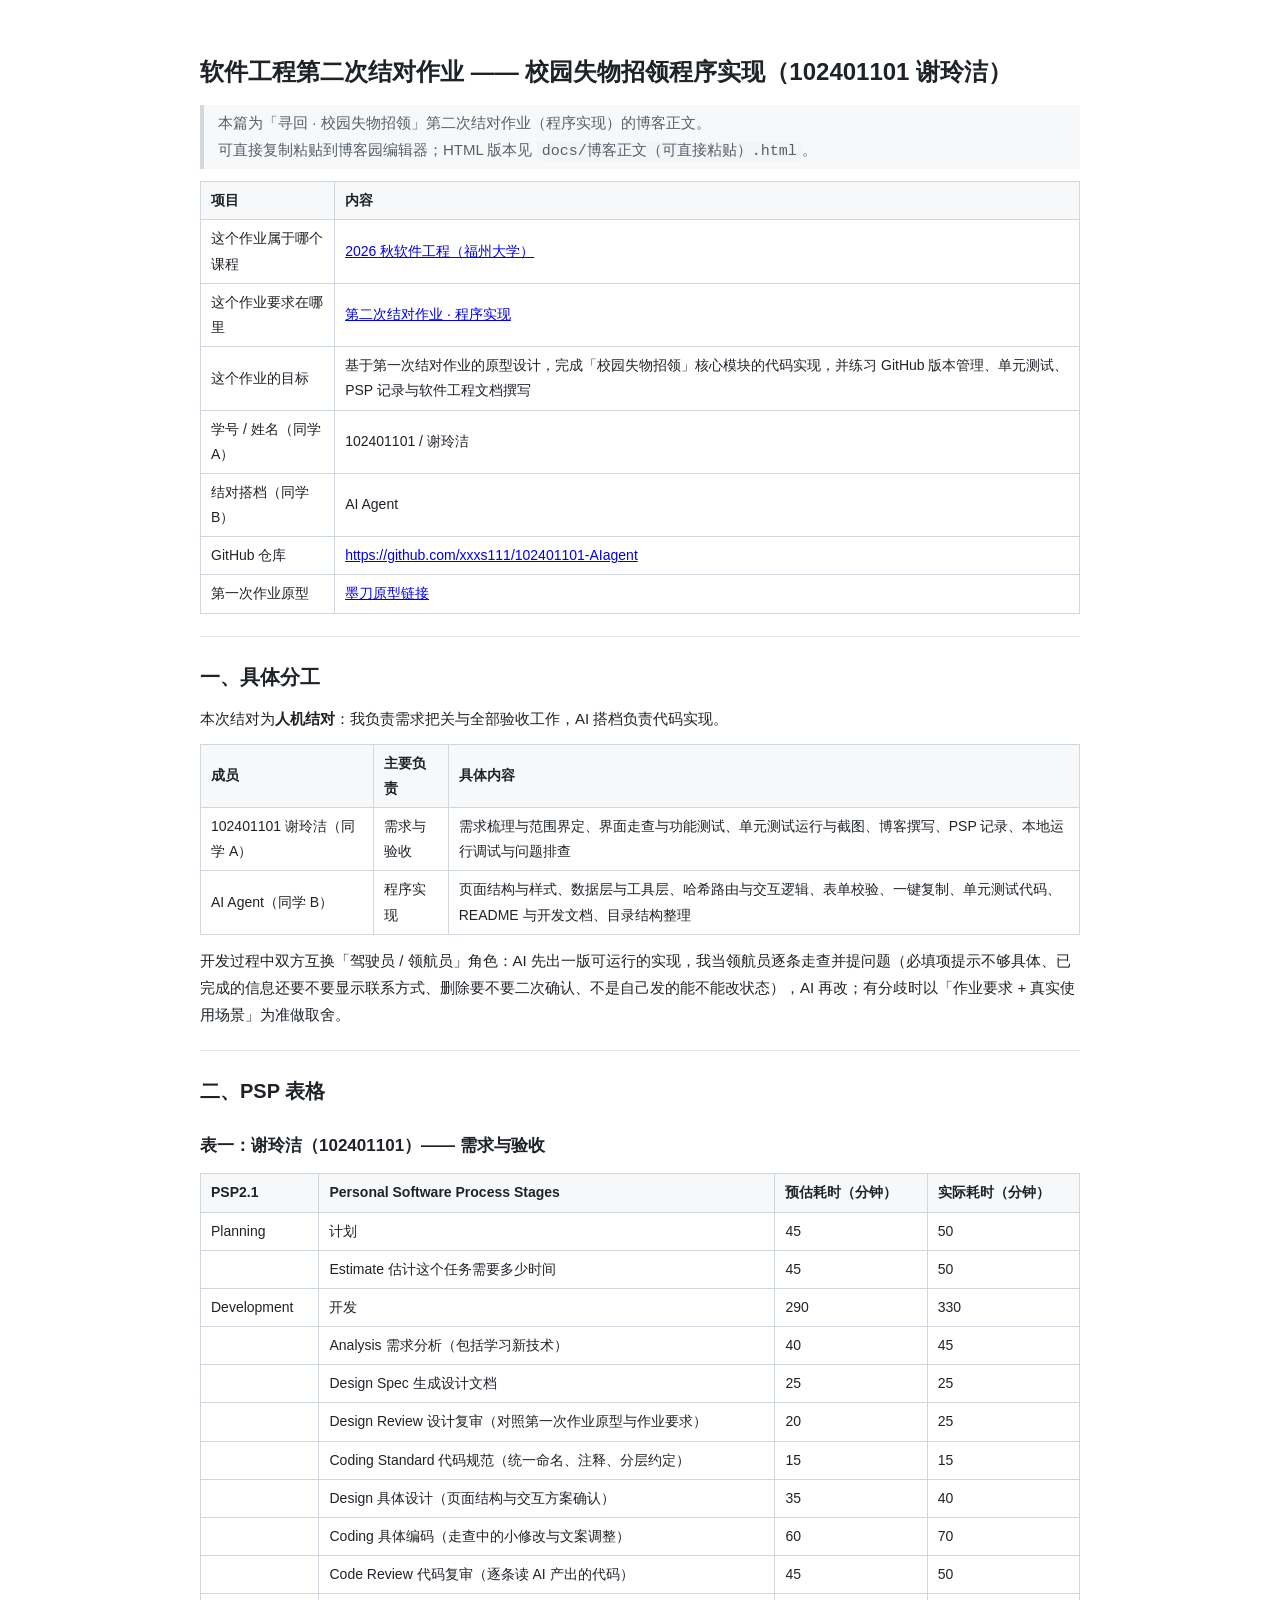
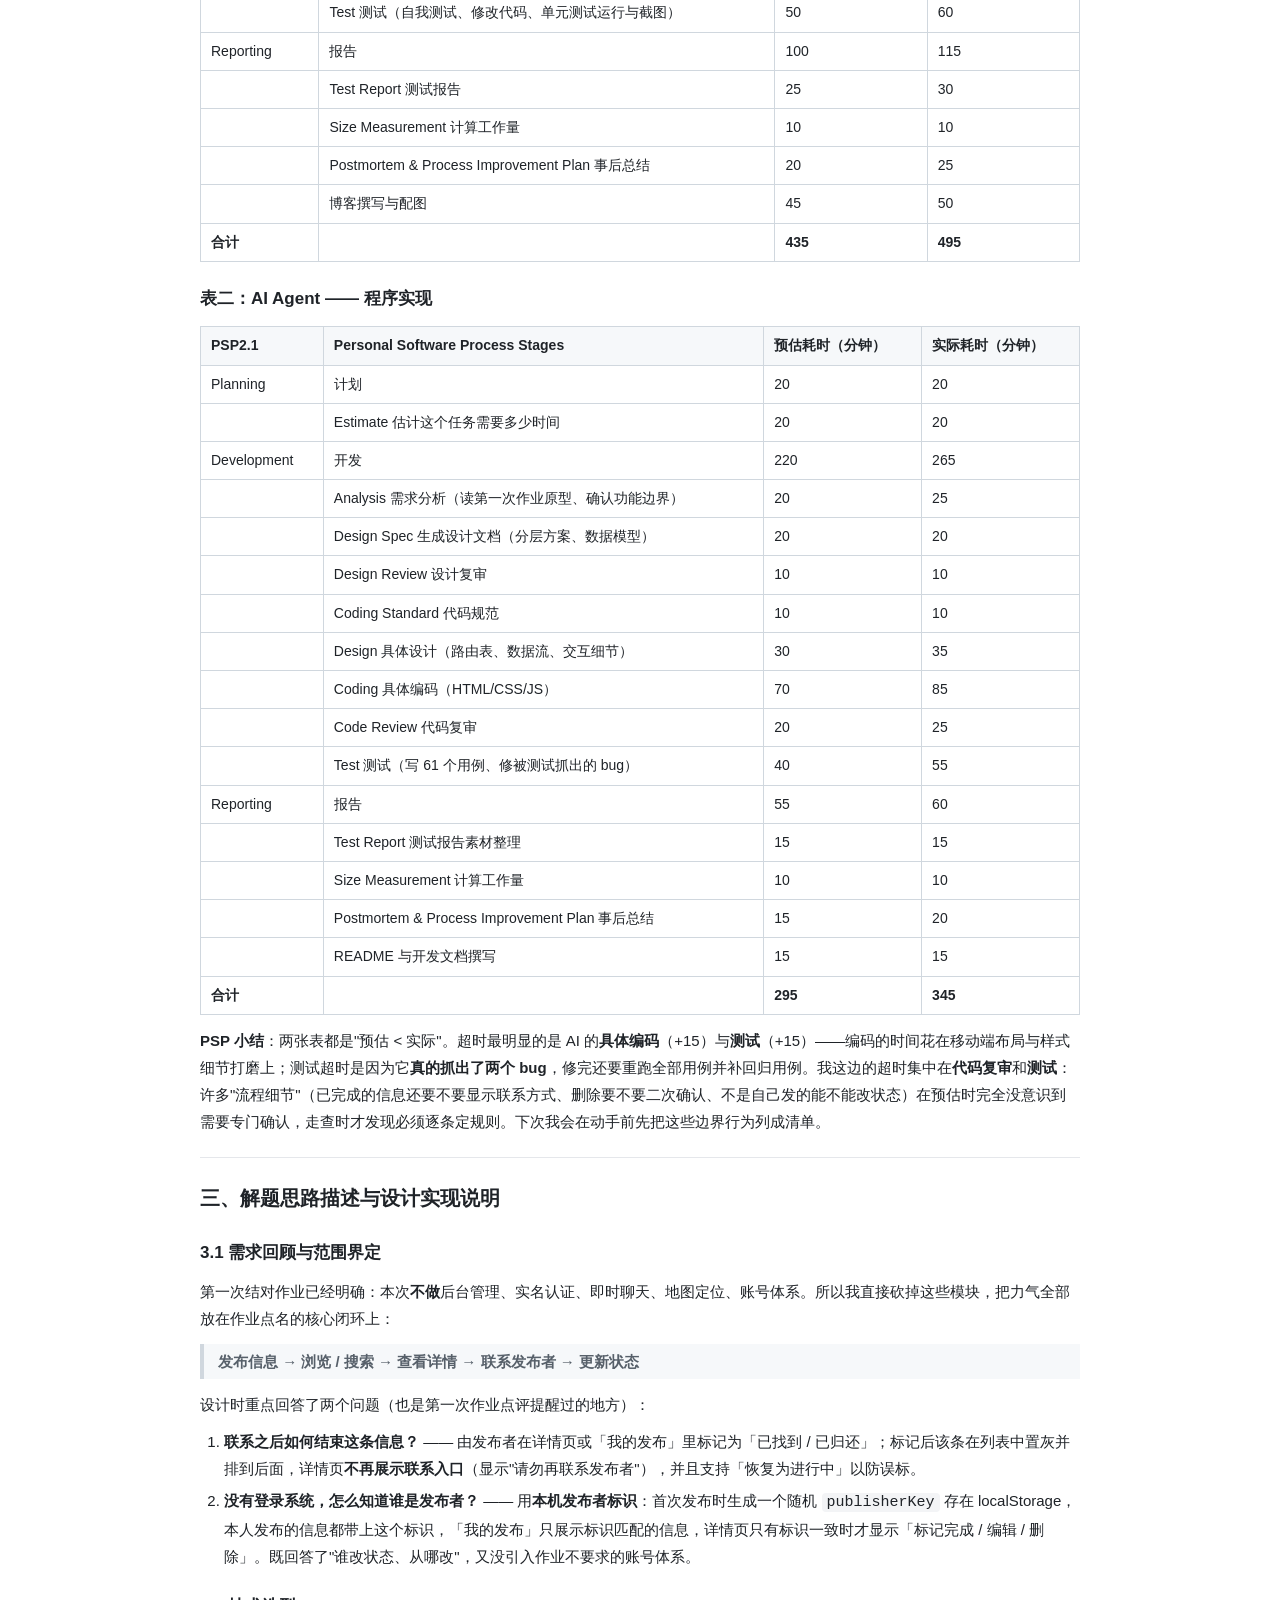
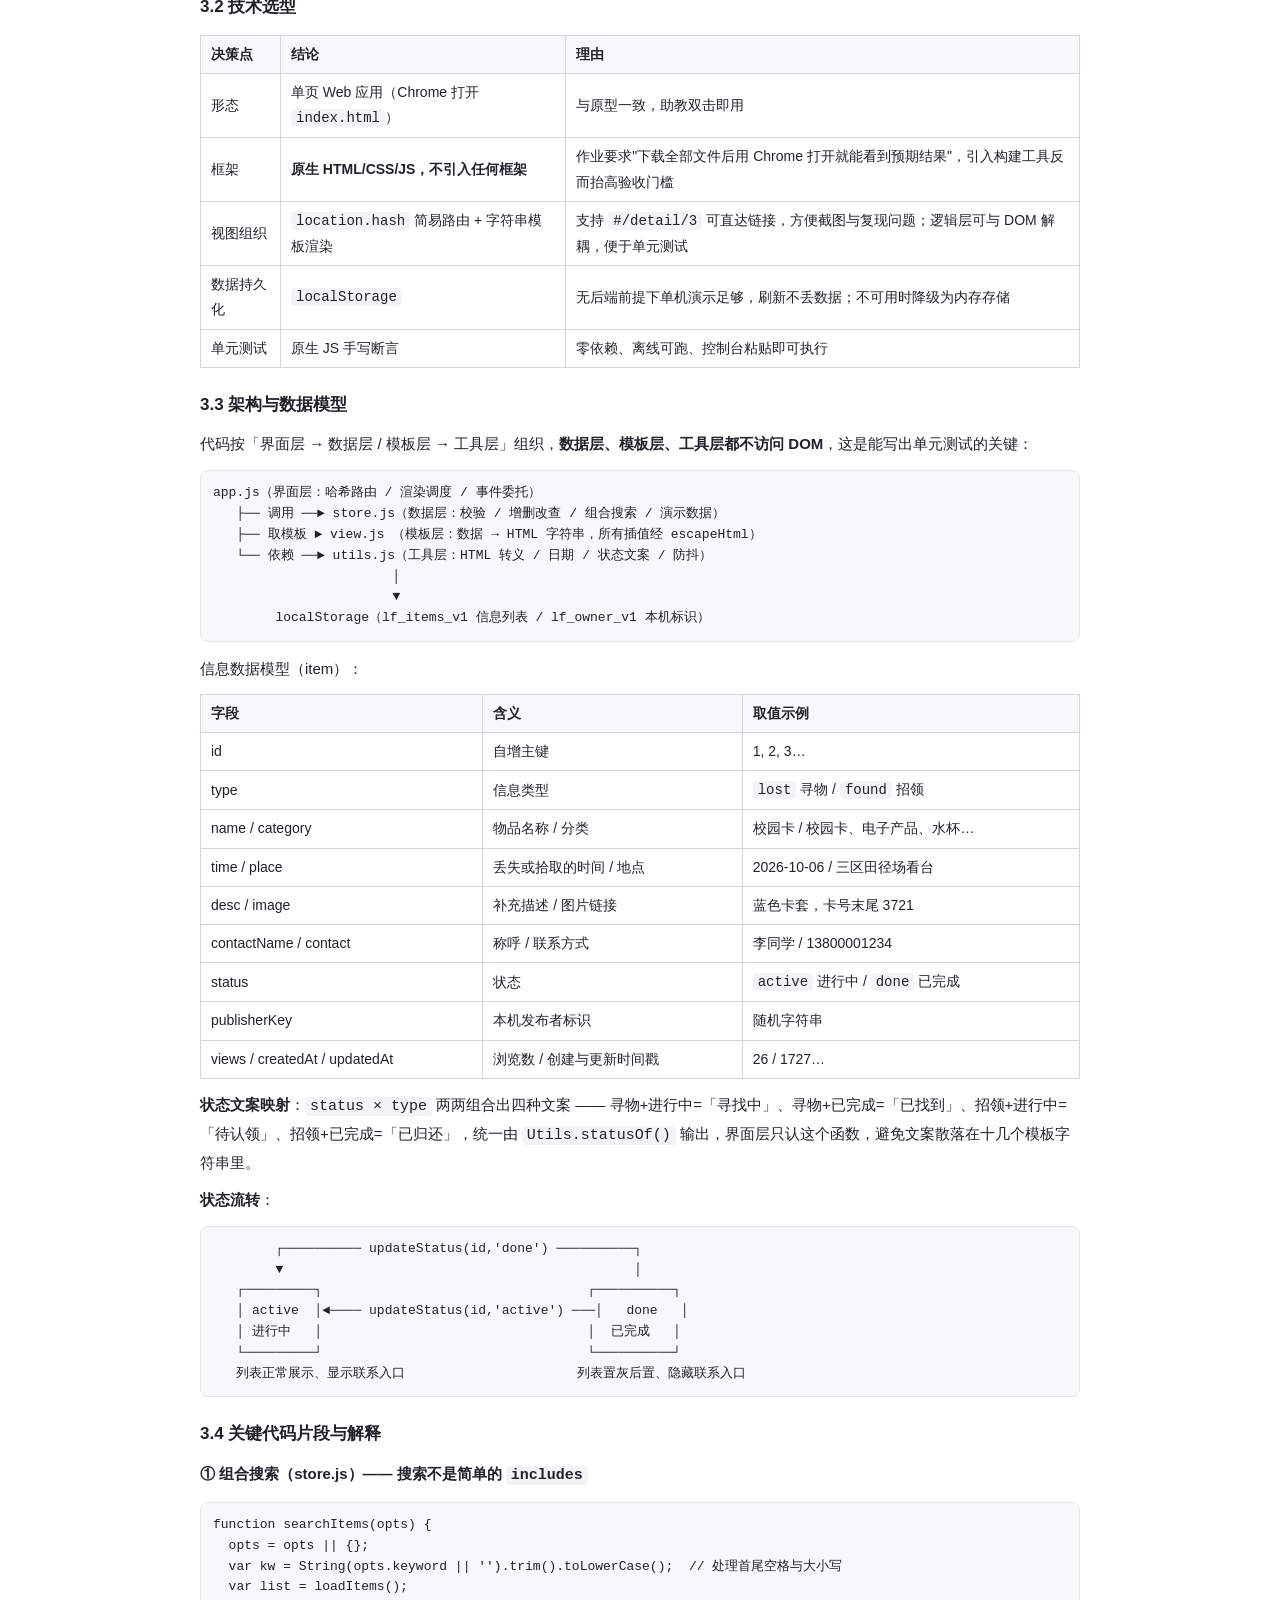
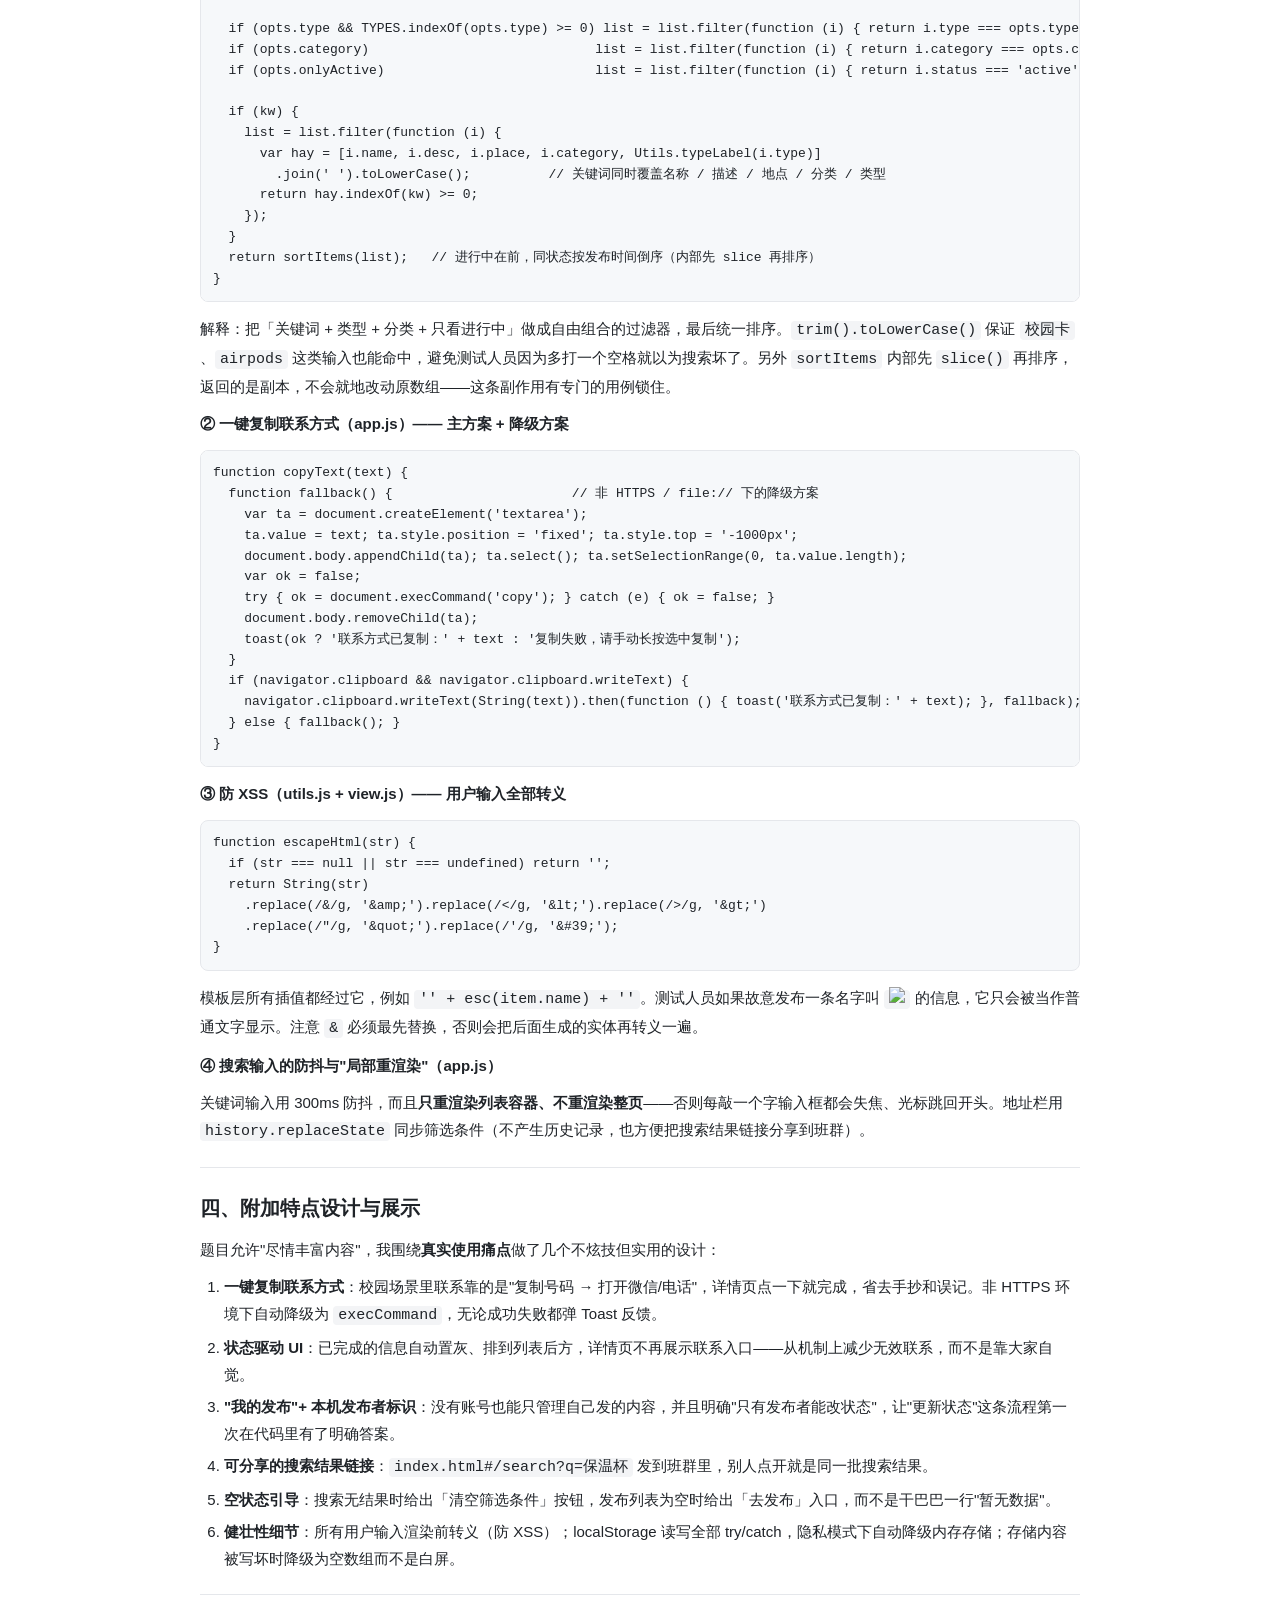
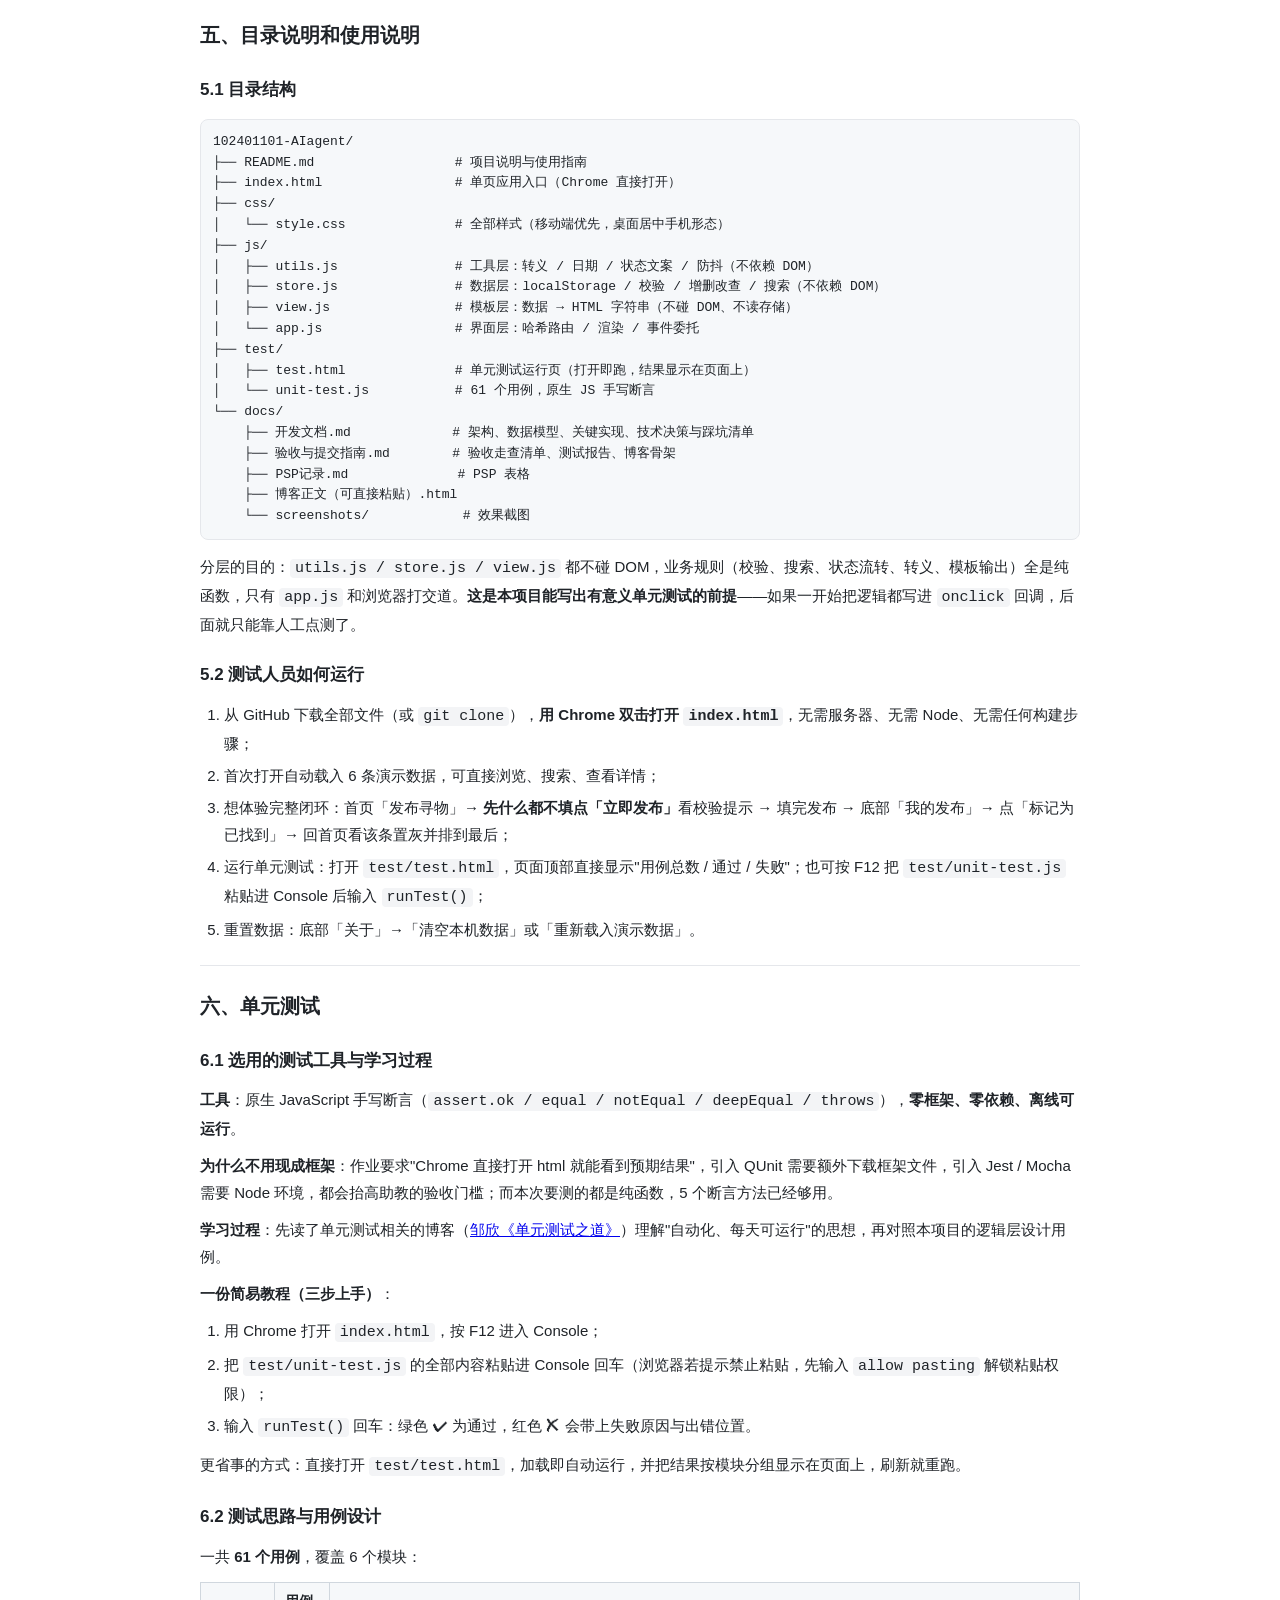
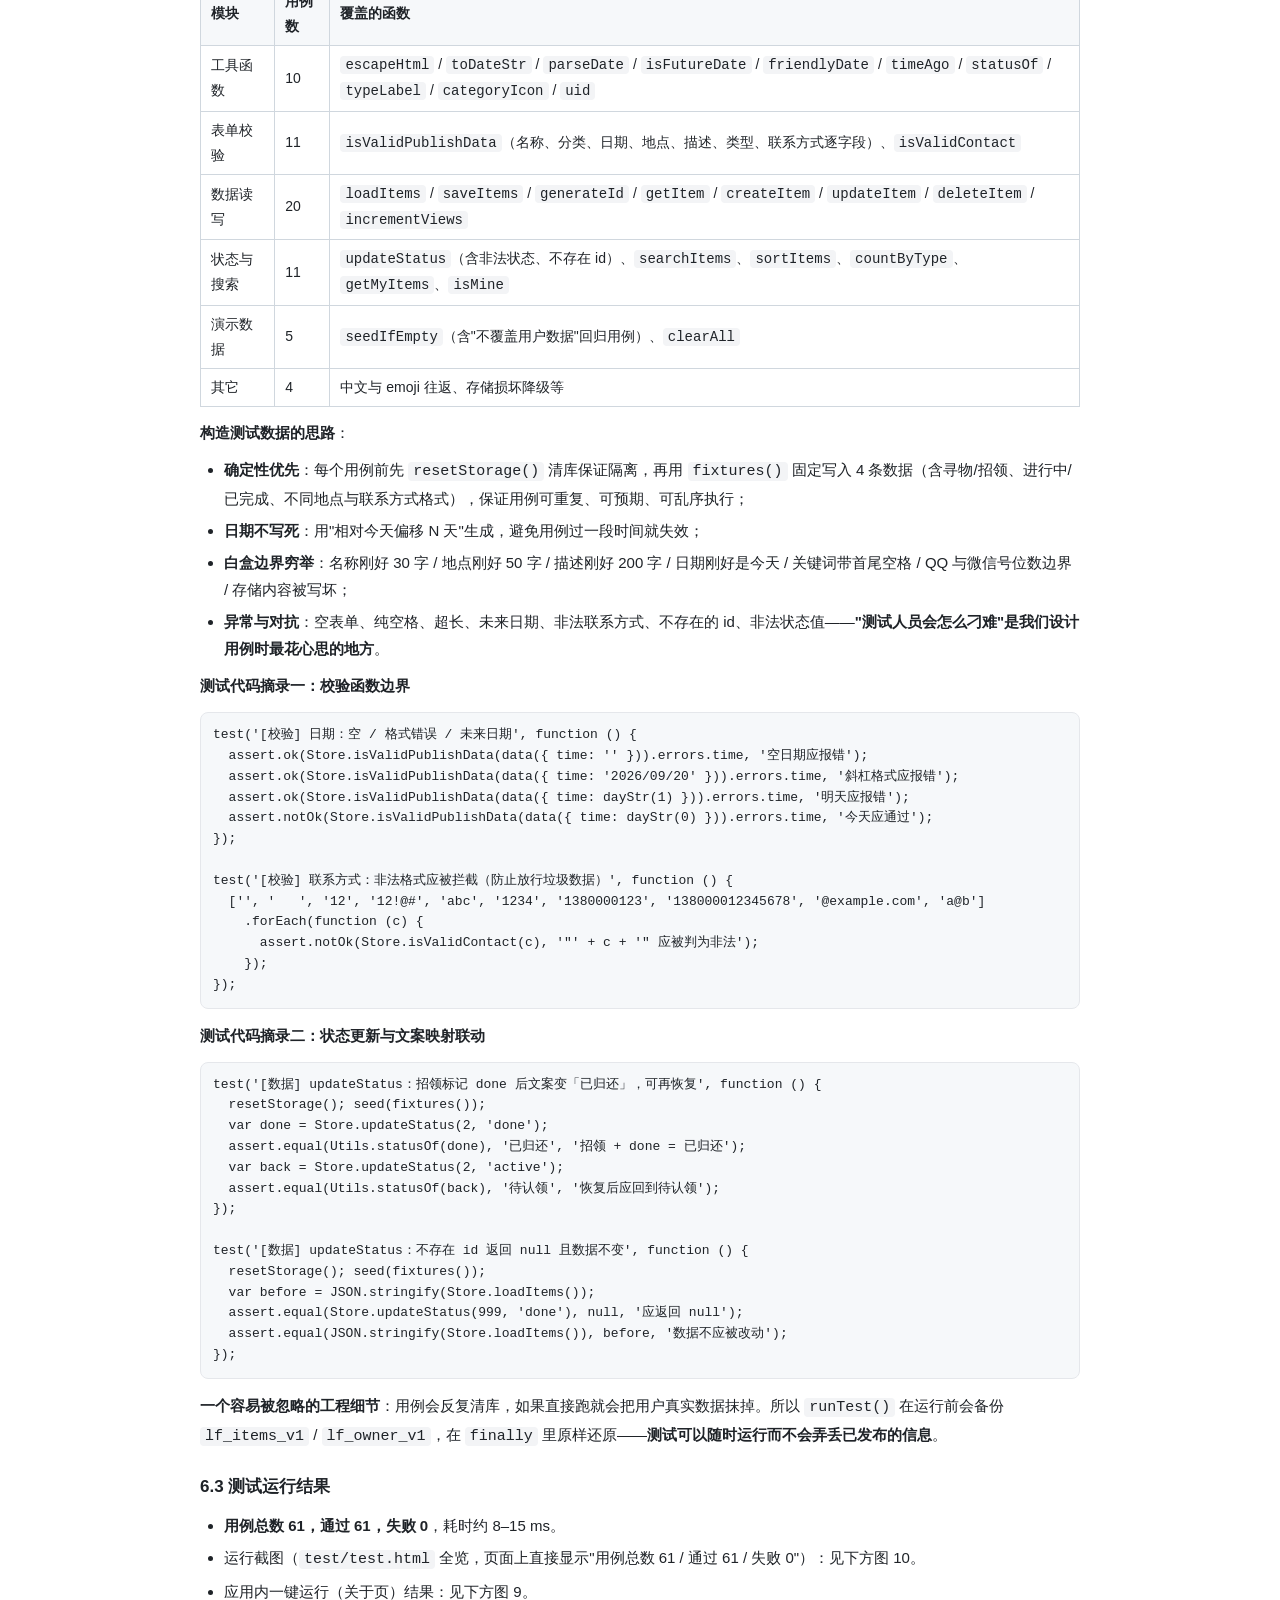
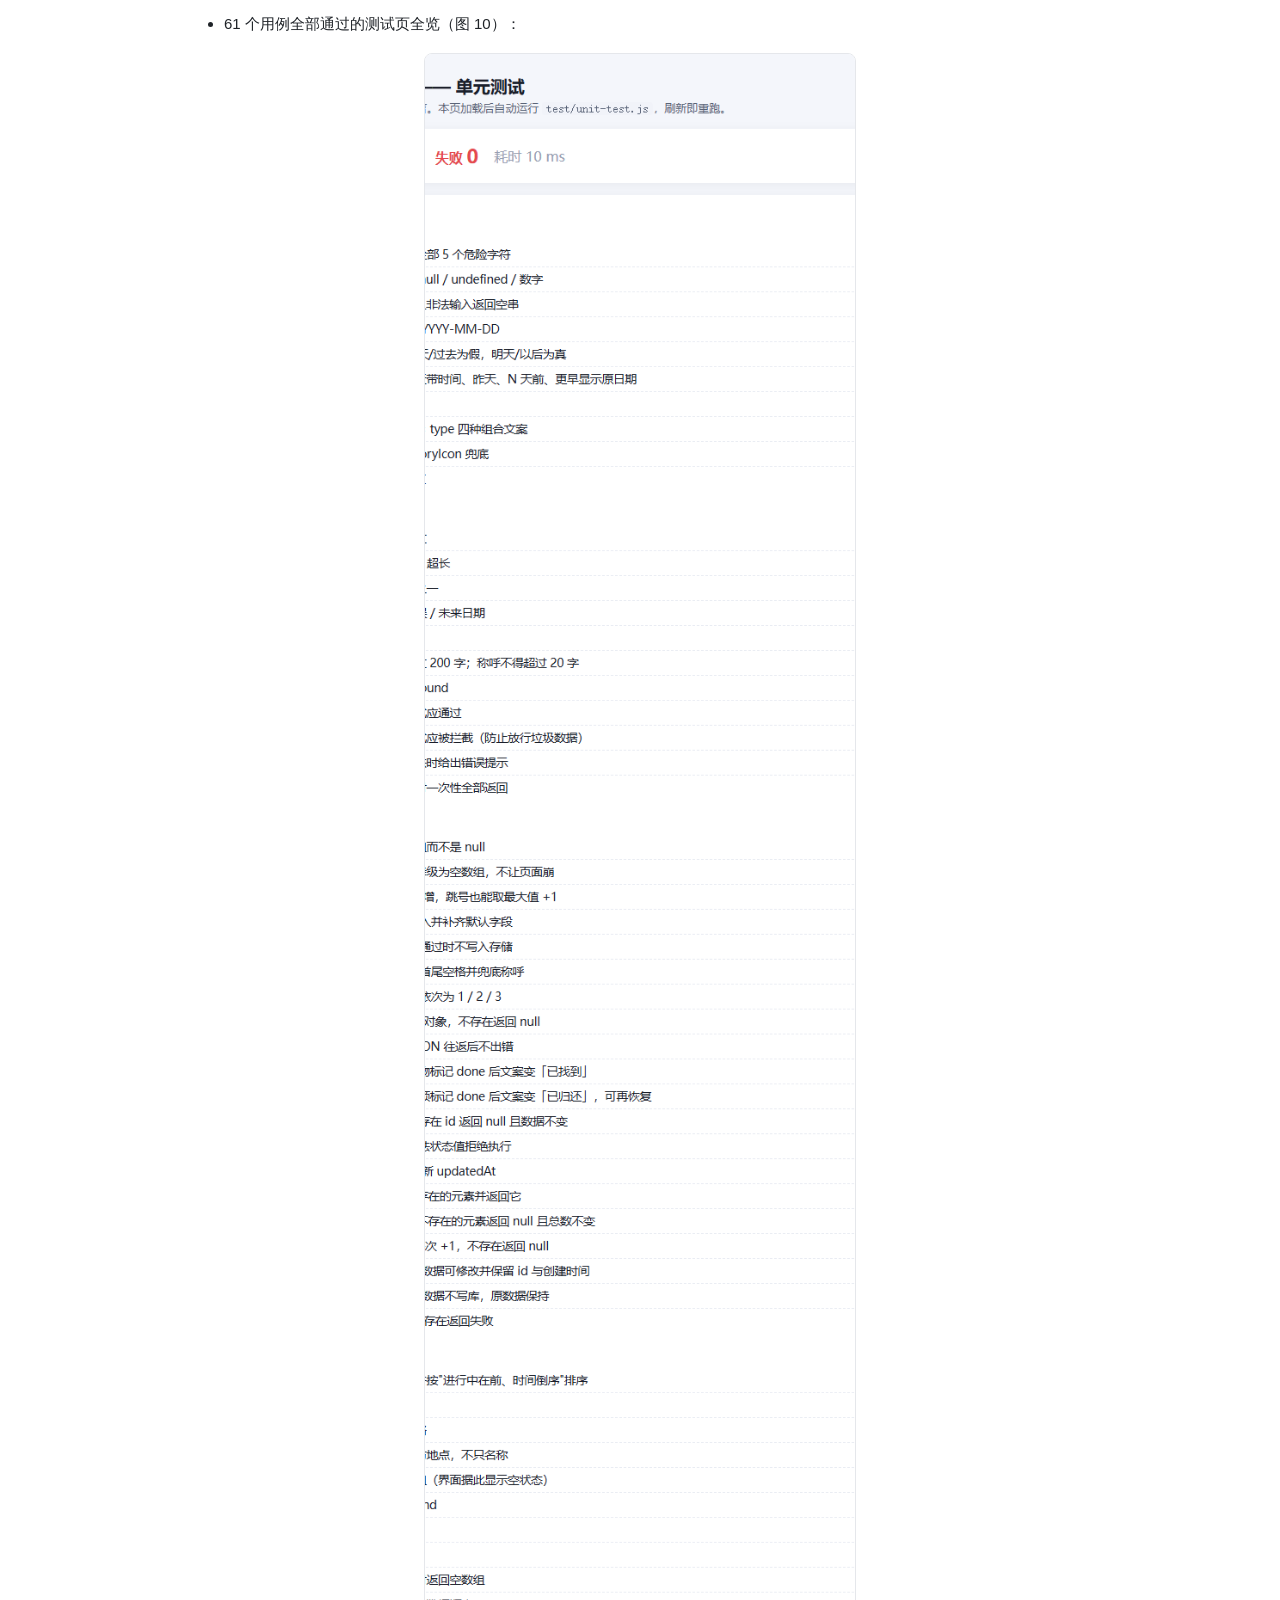
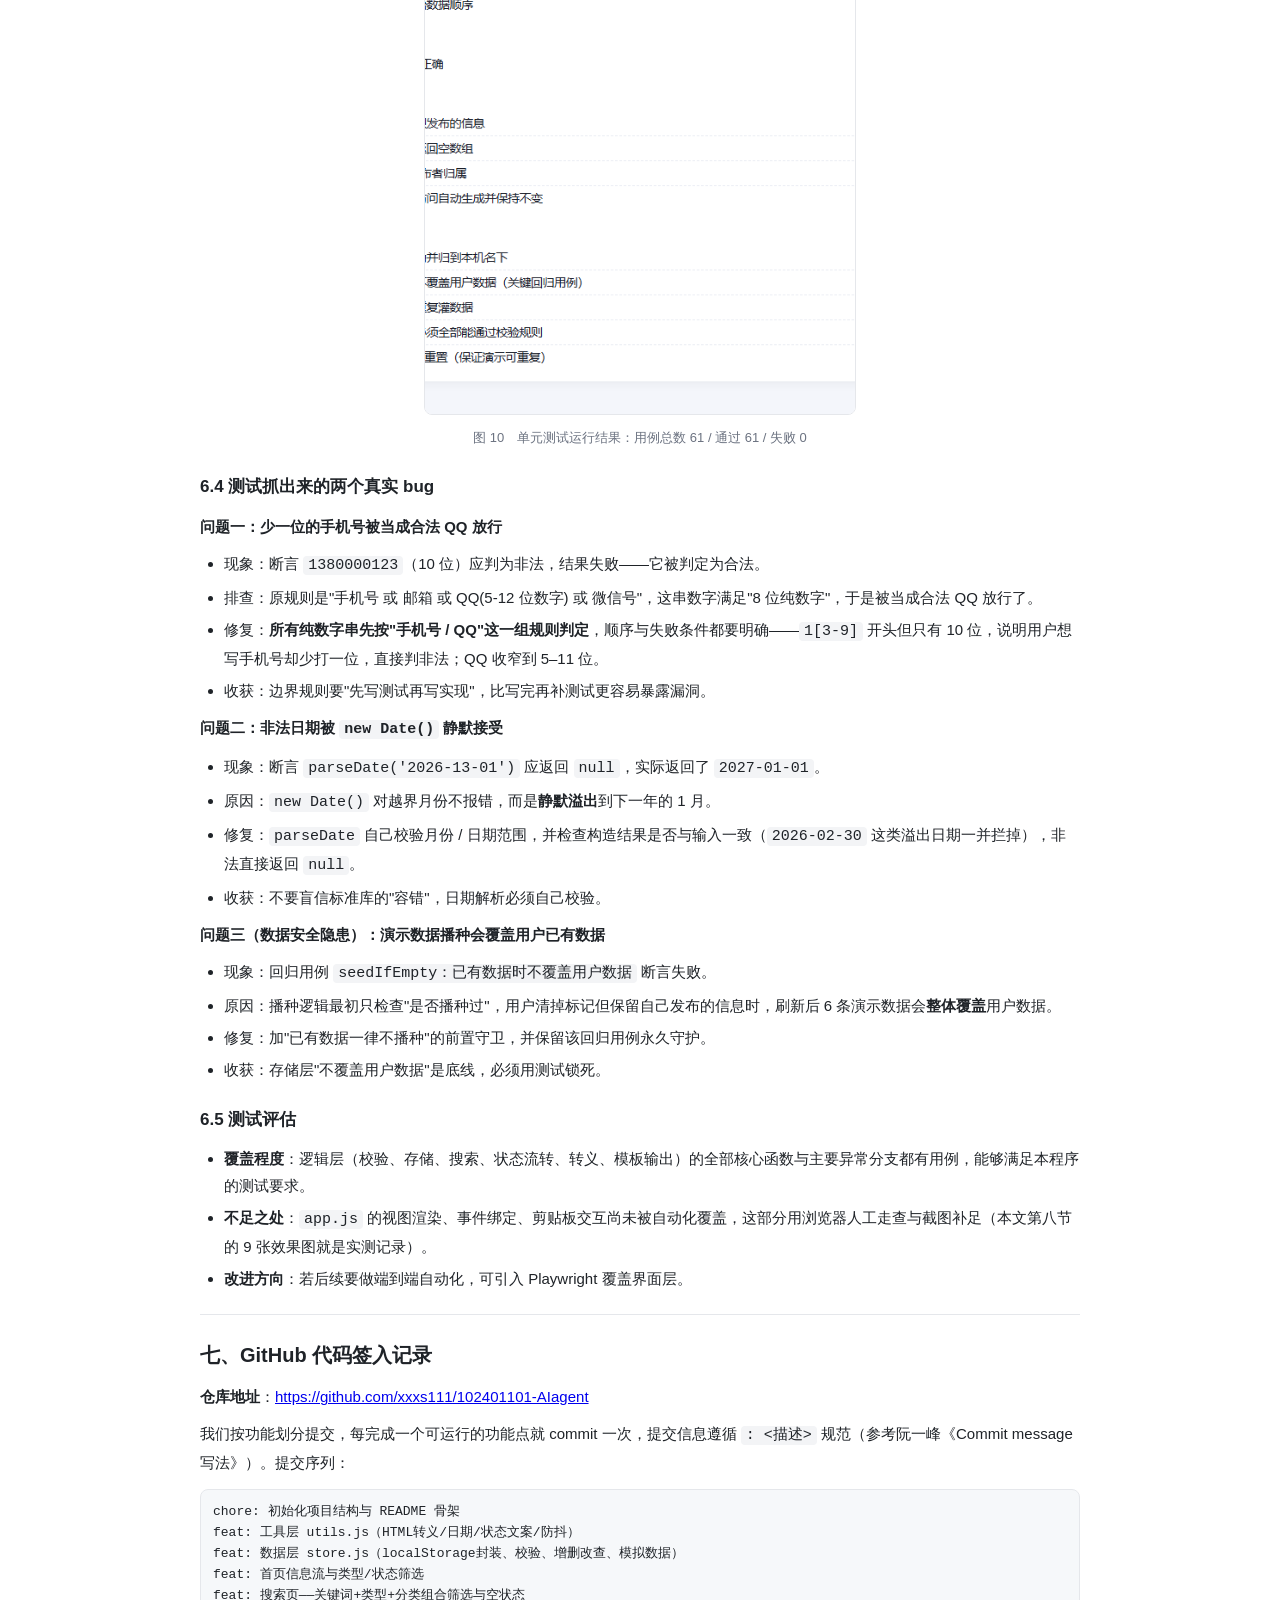
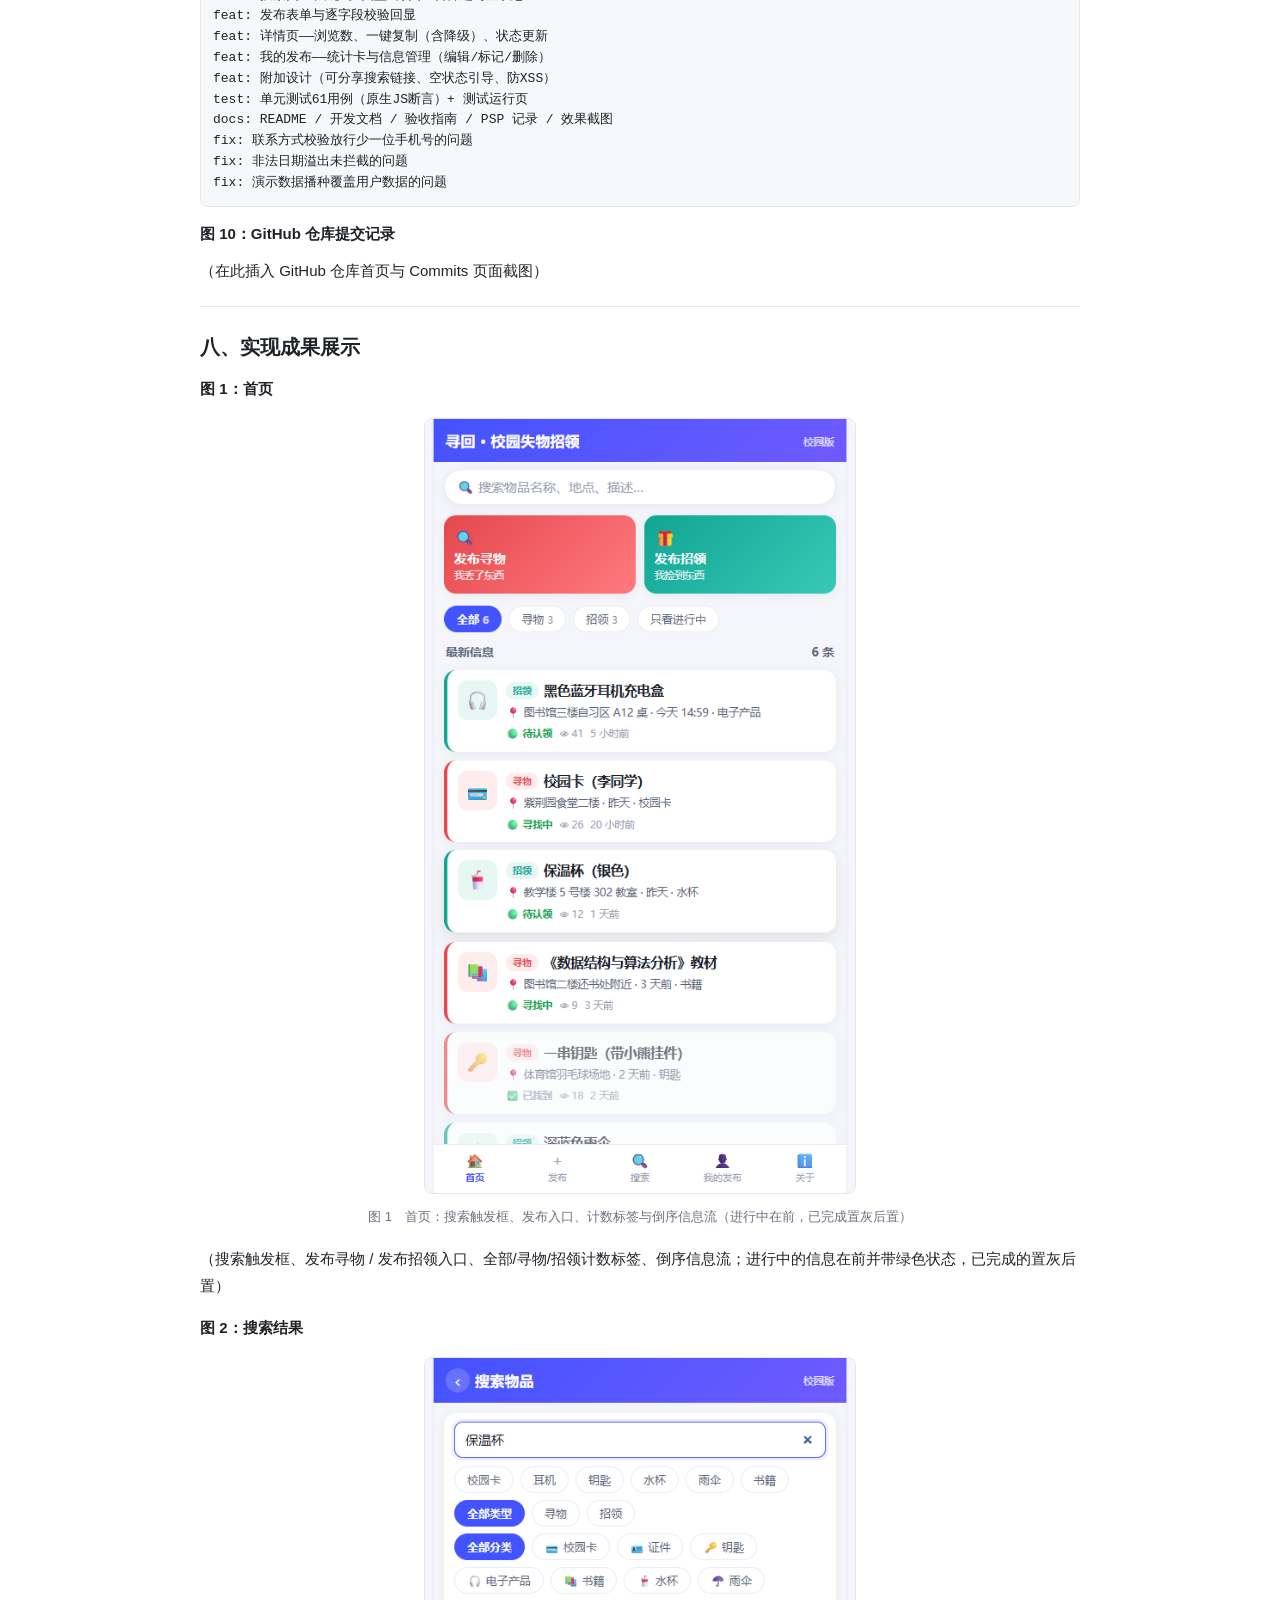
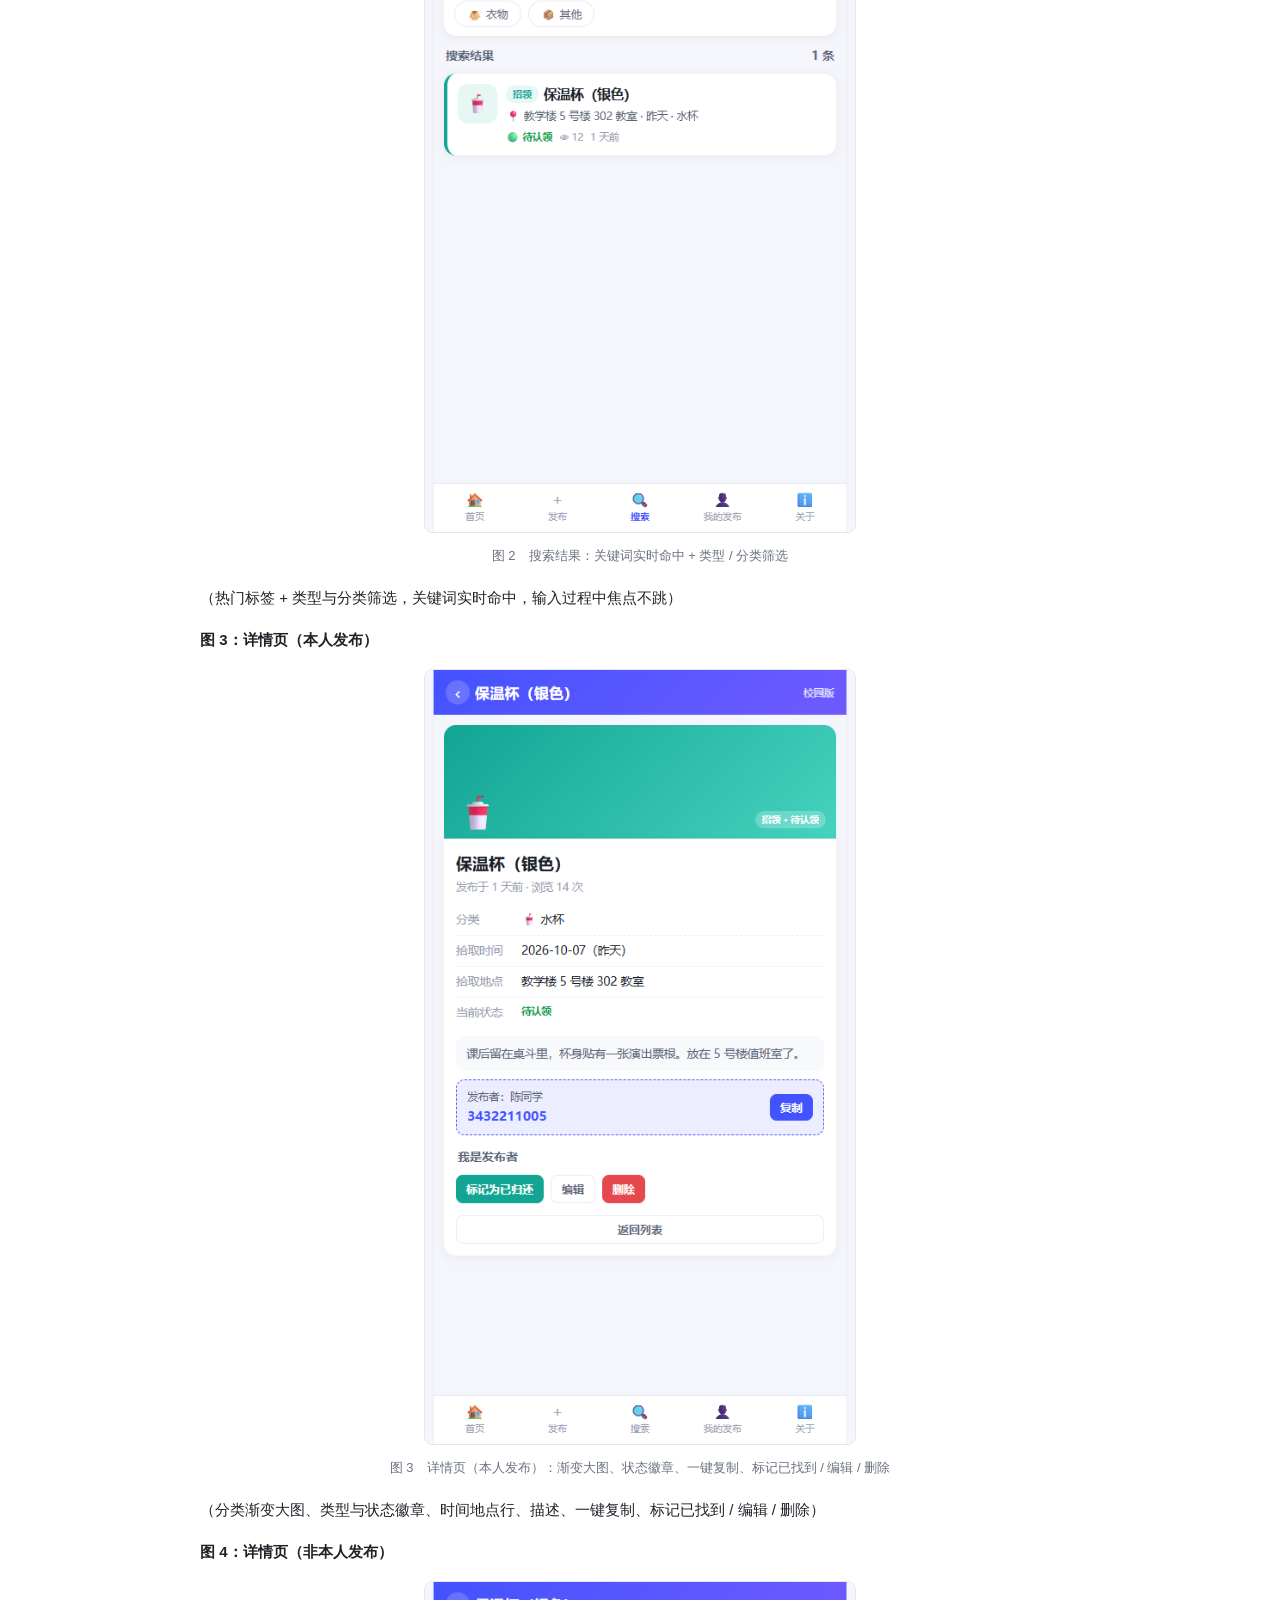
==== docs/博客正文（可直接粘贴）.html @ 2bb930cf "docs: 博客正文（Markdown + 可直接粘贴的 HTML）" ====
<!DOCTYPE html>
<html lang="zh-CN">
<head>
<meta charset="UTF-8">
<title>软件工程第二次结对作业 —— 校园失物招领程序实现（102401101 谢玲洁）</title>
</head>
<body style="font-family:-apple-system,'PingFang SC','Microsoft YaHei',Arial,sans-serif;
             font-size:15px;line-height:1.8;color:#1f2328;max-width:880px;margin:0 auto;padding:28px 20px">
<h1 style="font-size:24px;margin:22px 0 10px">软件工程第二次结对作业 —— 校园失物招领程序实现（102401101 谢玲洁）</h1>
<blockquote style="border-left:4px solid #d0d7de;margin:12px 0;padding:4px 14px;color:#57606a;background:#f6f8fa">本篇为「寻回 · 校园失物招领」第二次结对作业（程序实现）的博客正文。<br>可直接复制粘贴到博客园编辑器；HTML 版本见 <code style="background:#f3f4f6;border-radius:4px;padding:1px 5px">docs/博客正文（可直接粘贴）.html</code>。</blockquote>
<table style="border-collapse:collapse;width:100%;margin:12px 0;font-size:14px"><thead><tr><th style="border:1px solid #d0d7de;background:#f6f8fa;padding:6px 10px;text-align:left">项目</th><th style="border:1px solid #d0d7de;background:#f6f8fa;padding:6px 10px;text-align:left">内容</th></tr></thead><tbody><tr><td style="border:1px solid #d0d7de;padding:6px 10px">这个作业属于哪个课程</td><td style="border:1px solid #d0d7de;padding:6px 10px"><a href="https://edu.cnblogs.com/campus/fzu/202601SofwareEngineering">2026 秋软件工程（福州大学）</a></td></tr><tr><td style="border:1px solid #d0d7de;padding:6px 10px">这个作业要求在哪里</td><td style="border:1px solid #d0d7de;padding:6px 10px"><a href="https://edu.cnblogs.com/campus/fzu/202601SofwareEngineering/homework/16744">第二次结对作业 · 程序实现</a></td></tr><tr><td style="border:1px solid #d0d7de;padding:6px 10px">这个作业的目标</td><td style="border:1px solid #d0d7de;padding:6px 10px">基于第一次结对作业的原型设计，完成「校园失物招领」核心模块的代码实现，并练习 GitHub 版本管理、单元测试、PSP 记录与软件工程文档撰写</td></tr><tr><td style="border:1px solid #d0d7de;padding:6px 10px">学号 / 姓名（同学 A）</td><td style="border:1px solid #d0d7de;padding:6px 10px">102401101 / 谢玲洁</td></tr><tr><td style="border:1px solid #d0d7de;padding:6px 10px">结对搭档（同学 B）</td><td style="border:1px solid #d0d7de;padding:6px 10px">AI Agent</td></tr><tr><td style="border:1px solid #d0d7de;padding:6px 10px">GitHub 仓库</td><td style="border:1px solid #d0d7de;padding:6px 10px"><a href="https://github.com/xxxs111/102401101-AIagent">https://github.com/xxxs111/102401101-AIagent</a></td></tr><tr><td style="border:1px solid #d0d7de;padding:6px 10px">第一次作业原型</td><td style="border:1px solid #d0d7de;padding:6px 10px"><a href="https://modao.cc/proto/CmYIA1rtm2n1ga8hVj6m/sharing?view_mode=read_only&screen=rbpVWVpClQxgfCihy">墨刀原型链接</a></td></tr></tbody></table>
<hr style="border:0;border-top:1px solid #e5e7eb;margin:22px 0">
<h2 style="font-size:20px;margin:22px 0 10px">一、具体分工</h2>
<p style="margin:10px 0">本次结对为<strong>人机结对</strong>：我负责需求把关与全部验收工作，AI 搭档负责代码实现。</p>
<table style="border-collapse:collapse;width:100%;margin:12px 0;font-size:14px"><thead><tr><th style="border:1px solid #d0d7de;background:#f6f8fa;padding:6px 10px;text-align:left">成员</th><th style="border:1px solid #d0d7de;background:#f6f8fa;padding:6px 10px;text-align:left">主要负责</th><th style="border:1px solid #d0d7de;background:#f6f8fa;padding:6px 10px;text-align:left">具体内容</th></tr></thead><tbody><tr><td style="border:1px solid #d0d7de;padding:6px 10px">102401101 谢玲洁（同学 A）</td><td style="border:1px solid #d0d7de;padding:6px 10px">需求与验收</td><td style="border:1px solid #d0d7de;padding:6px 10px">需求梳理与范围界定、界面走查与功能测试、单元测试运行与截图、博客撰写、PSP 记录、本地运行调试与问题排查</td></tr><tr><td style="border:1px solid #d0d7de;padding:6px 10px">AI Agent（同学 B）</td><td style="border:1px solid #d0d7de;padding:6px 10px">程序实现</td><td style="border:1px solid #d0d7de;padding:6px 10px">页面结构与样式、数据层与工具层、哈希路由与交互逻辑、表单校验、一键复制、单元测试代码、README 与开发文档、目录结构整理</td></tr></tbody></table>
<p style="margin:10px 0">开发过程中双方互换「驾驶员 / 领航员」角色：AI 先出一版可运行的实现，我当领航员逐条走查并提问题（必填项提示不够具体、已完成的信息还要不要显示联系方式、删除要不要二次确认、不是自己发的能不能改状态），AI 再改；有分歧时以「作业要求 + 真实使用场景」为准做取舍。</p>
<hr style="border:0;border-top:1px solid #e5e7eb;margin:22px 0">
<h2 style="font-size:20px;margin:22px 0 10px">二、PSP 表格</h2>
<h3 style="font-size:17px;margin:22px 0 10px">表一：谢玲洁（102401101）—— 需求与验收</h3>
<table style="border-collapse:collapse;width:100%;margin:12px 0;font-size:14px"><thead><tr><th style="border:1px solid #d0d7de;background:#f6f8fa;padding:6px 10px;text-align:left">PSP2.1</th><th style="border:1px solid #d0d7de;background:#f6f8fa;padding:6px 10px;text-align:left">Personal Software Process Stages</th><th style="border:1px solid #d0d7de;background:#f6f8fa;padding:6px 10px;text-align:left">预估耗时（分钟）</th><th style="border:1px solid #d0d7de;background:#f6f8fa;padding:6px 10px;text-align:left">实际耗时（分钟）</th></tr></thead><tbody><tr><td style="border:1px solid #d0d7de;padding:6px 10px">Planning</td><td style="border:1px solid #d0d7de;padding:6px 10px">计划</td><td style="border:1px solid #d0d7de;padding:6px 10px">45</td><td style="border:1px solid #d0d7de;padding:6px 10px">50</td></tr><tr><td style="border:1px solid #d0d7de;padding:6px 10px"></td><td style="border:1px solid #d0d7de;padding:6px 10px">Estimate 估计这个任务需要多少时间</td><td style="border:1px solid #d0d7de;padding:6px 10px">45</td><td style="border:1px solid #d0d7de;padding:6px 10px">50</td></tr><tr><td style="border:1px solid #d0d7de;padding:6px 10px">Development</td><td style="border:1px solid #d0d7de;padding:6px 10px">开发</td><td style="border:1px solid #d0d7de;padding:6px 10px">290</td><td style="border:1px solid #d0d7de;padding:6px 10px">330</td></tr><tr><td style="border:1px solid #d0d7de;padding:6px 10px"></td><td style="border:1px solid #d0d7de;padding:6px 10px">Analysis 需求分析（包括学习新技术）</td><td style="border:1px solid #d0d7de;padding:6px 10px">40</td><td style="border:1px solid #d0d7de;padding:6px 10px">45</td></tr><tr><td style="border:1px solid #d0d7de;padding:6px 10px"></td><td style="border:1px solid #d0d7de;padding:6px 10px">Design Spec 生成设计文档</td><td style="border:1px solid #d0d7de;padding:6px 10px">25</td><td style="border:1px solid #d0d7de;padding:6px 10px">25</td></tr><tr><td style="border:1px solid #d0d7de;padding:6px 10px"></td><td style="border:1px solid #d0d7de;padding:6px 10px">Design Review 设计复审（对照第一次作业原型与作业要求）</td><td style="border:1px solid #d0d7de;padding:6px 10px">20</td><td style="border:1px solid #d0d7de;padding:6px 10px">25</td></tr><tr><td style="border:1px solid #d0d7de;padding:6px 10px"></td><td style="border:1px solid #d0d7de;padding:6px 10px">Coding Standard 代码规范（统一命名、注释、分层约定）</td><td style="border:1px solid #d0d7de;padding:6px 10px">15</td><td style="border:1px solid #d0d7de;padding:6px 10px">15</td></tr><tr><td style="border:1px solid #d0d7de;padding:6px 10px"></td><td style="border:1px solid #d0d7de;padding:6px 10px">Design 具体设计（页面结构与交互方案确认）</td><td style="border:1px solid #d0d7de;padding:6px 10px">35</td><td style="border:1px solid #d0d7de;padding:6px 10px">40</td></tr><tr><td style="border:1px solid #d0d7de;padding:6px 10px"></td><td style="border:1px solid #d0d7de;padding:6px 10px">Coding 具体编码（走查中的小修改与文案调整）</td><td style="border:1px solid #d0d7de;padding:6px 10px">60</td><td style="border:1px solid #d0d7de;padding:6px 10px">70</td></tr><tr><td style="border:1px solid #d0d7de;padding:6px 10px"></td><td style="border:1px solid #d0d7de;padding:6px 10px">Code Review 代码复审（逐条读 AI 产出的代码）</td><td style="border:1px solid #d0d7de;padding:6px 10px">45</td><td style="border:1px solid #d0d7de;padding:6px 10px">50</td></tr><tr><td style="border:1px solid #d0d7de;padding:6px 10px"></td><td style="border:1px solid #d0d7de;padding:6px 10px">Test 测试（自我测试、修改代码、单元测试运行与截图）</td><td style="border:1px solid #d0d7de;padding:6px 10px">50</td><td style="border:1px solid #d0d7de;padding:6px 10px">60</td></tr><tr><td style="border:1px solid #d0d7de;padding:6px 10px">Reporting</td><td style="border:1px solid #d0d7de;padding:6px 10px">报告</td><td style="border:1px solid #d0d7de;padding:6px 10px">100</td><td style="border:1px solid #d0d7de;padding:6px 10px">115</td></tr><tr><td style="border:1px solid #d0d7de;padding:6px 10px"></td><td style="border:1px solid #d0d7de;padding:6px 10px">Test Report 测试报告</td><td style="border:1px solid #d0d7de;padding:6px 10px">25</td><td style="border:1px solid #d0d7de;padding:6px 10px">30</td></tr><tr><td style="border:1px solid #d0d7de;padding:6px 10px"></td><td style="border:1px solid #d0d7de;padding:6px 10px">Size Measurement 计算工作量</td><td style="border:1px solid #d0d7de;padding:6px 10px">10</td><td style="border:1px solid #d0d7de;padding:6px 10px">10</td></tr><tr><td style="border:1px solid #d0d7de;padding:6px 10px"></td><td style="border:1px solid #d0d7de;padding:6px 10px">Postmortem & Process Improvement Plan 事后总结</td><td style="border:1px solid #d0d7de;padding:6px 10px">20</td><td style="border:1px solid #d0d7de;padding:6px 10px">25</td></tr><tr><td style="border:1px solid #d0d7de;padding:6px 10px"></td><td style="border:1px solid #d0d7de;padding:6px 10px">博客撰写与配图</td><td style="border:1px solid #d0d7de;padding:6px 10px">45</td><td style="border:1px solid #d0d7de;padding:6px 10px">50</td></tr><tr><td style="border:1px solid #d0d7de;padding:6px 10px"><strong>合计</strong></td><td style="border:1px solid #d0d7de;padding:6px 10px"></td><td style="border:1px solid #d0d7de;padding:6px 10px"><strong>435</strong></td><td style="border:1px solid #d0d7de;padding:6px 10px"><strong>495</strong></td></tr></tbody></table>
<h3 style="font-size:17px;margin:22px 0 10px">表二：AI Agent —— 程序实现</h3>
<table style="border-collapse:collapse;width:100%;margin:12px 0;font-size:14px"><thead><tr><th style="border:1px solid #d0d7de;background:#f6f8fa;padding:6px 10px;text-align:left">PSP2.1</th><th style="border:1px solid #d0d7de;background:#f6f8fa;padding:6px 10px;text-align:left">Personal Software Process Stages</th><th style="border:1px solid #d0d7de;background:#f6f8fa;padding:6px 10px;text-align:left">预估耗时（分钟）</th><th style="border:1px solid #d0d7de;background:#f6f8fa;padding:6px 10px;text-align:left">实际耗时（分钟）</th></tr></thead><tbody><tr><td style="border:1px solid #d0d7de;padding:6px 10px">Planning</td><td style="border:1px solid #d0d7de;padding:6px 10px">计划</td><td style="border:1px solid #d0d7de;padding:6px 10px">20</td><td style="border:1px solid #d0d7de;padding:6px 10px">20</td></tr><tr><td style="border:1px solid #d0d7de;padding:6px 10px"></td><td style="border:1px solid #d0d7de;padding:6px 10px">Estimate 估计这个任务需要多少时间</td><td style="border:1px solid #d0d7de;padding:6px 10px">20</td><td style="border:1px solid #d0d7de;padding:6px 10px">20</td></tr><tr><td style="border:1px solid #d0d7de;padding:6px 10px">Development</td><td style="border:1px solid #d0d7de;padding:6px 10px">开发</td><td style="border:1px solid #d0d7de;padding:6px 10px">220</td><td style="border:1px solid #d0d7de;padding:6px 10px">265</td></tr><tr><td style="border:1px solid #d0d7de;padding:6px 10px"></td><td style="border:1px solid #d0d7de;padding:6px 10px">Analysis 需求分析（读第一次作业原型、确认功能边界）</td><td style="border:1px solid #d0d7de;padding:6px 10px">20</td><td style="border:1px solid #d0d7de;padding:6px 10px">25</td></tr><tr><td style="border:1px solid #d0d7de;padding:6px 10px"></td><td style="border:1px solid #d0d7de;padding:6px 10px">Design Spec 生成设计文档（分层方案、数据模型）</td><td style="border:1px solid #d0d7de;padding:6px 10px">20</td><td style="border:1px solid #d0d7de;padding:6px 10px">20</td></tr><tr><td style="border:1px solid #d0d7de;padding:6px 10px"></td><td style="border:1px solid #d0d7de;padding:6px 10px">Design Review 设计复审</td><td style="border:1px solid #d0d7de;padding:6px 10px">10</td><td style="border:1px solid #d0d7de;padding:6px 10px">10</td></tr><tr><td style="border:1px solid #d0d7de;padding:6px 10px"></td><td style="border:1px solid #d0d7de;padding:6px 10px">Coding Standard 代码规范</td><td style="border:1px solid #d0d7de;padding:6px 10px">10</td><td style="border:1px solid #d0d7de;padding:6px 10px">10</td></tr><tr><td style="border:1px solid #d0d7de;padding:6px 10px"></td><td style="border:1px solid #d0d7de;padding:6px 10px">Design 具体设计（路由表、数据流、交互细节）</td><td style="border:1px solid #d0d7de;padding:6px 10px">30</td><td style="border:1px solid #d0d7de;padding:6px 10px">35</td></tr><tr><td style="border:1px solid #d0d7de;padding:6px 10px"></td><td style="border:1px solid #d0d7de;padding:6px 10px">Coding 具体编码（HTML/CSS/JS）</td><td style="border:1px solid #d0d7de;padding:6px 10px">70</td><td style="border:1px solid #d0d7de;padding:6px 10px">85</td></tr><tr><td style="border:1px solid #d0d7de;padding:6px 10px"></td><td style="border:1px solid #d0d7de;padding:6px 10px">Code Review 代码复审</td><td style="border:1px solid #d0d7de;padding:6px 10px">20</td><td style="border:1px solid #d0d7de;padding:6px 10px">25</td></tr><tr><td style="border:1px solid #d0d7de;padding:6px 10px"></td><td style="border:1px solid #d0d7de;padding:6px 10px">Test 测试（写 61 个用例、修被测试抓出的 bug）</td><td style="border:1px solid #d0d7de;padding:6px 10px">40</td><td style="border:1px solid #d0d7de;padding:6px 10px">55</td></tr><tr><td style="border:1px solid #d0d7de;padding:6px 10px">Reporting</td><td style="border:1px solid #d0d7de;padding:6px 10px">报告</td><td style="border:1px solid #d0d7de;padding:6px 10px">55</td><td style="border:1px solid #d0d7de;padding:6px 10px">60</td></tr><tr><td style="border:1px solid #d0d7de;padding:6px 10px"></td><td style="border:1px solid #d0d7de;padding:6px 10px">Test Report 测试报告素材整理</td><td style="border:1px solid #d0d7de;padding:6px 10px">15</td><td style="border:1px solid #d0d7de;padding:6px 10px">15</td></tr><tr><td style="border:1px solid #d0d7de;padding:6px 10px"></td><td style="border:1px solid #d0d7de;padding:6px 10px">Size Measurement 计算工作量</td><td style="border:1px solid #d0d7de;padding:6px 10px">10</td><td style="border:1px solid #d0d7de;padding:6px 10px">10</td></tr><tr><td style="border:1px solid #d0d7de;padding:6px 10px"></td><td style="border:1px solid #d0d7de;padding:6px 10px">Postmortem & Process Improvement Plan 事后总结</td><td style="border:1px solid #d0d7de;padding:6px 10px">15</td><td style="border:1px solid #d0d7de;padding:6px 10px">20</td></tr><tr><td style="border:1px solid #d0d7de;padding:6px 10px"></td><td style="border:1px solid #d0d7de;padding:6px 10px">README 与开发文档撰写</td><td style="border:1px solid #d0d7de;padding:6px 10px">15</td><td style="border:1px solid #d0d7de;padding:6px 10px">15</td></tr><tr><td style="border:1px solid #d0d7de;padding:6px 10px"><strong>合计</strong></td><td style="border:1px solid #d0d7de;padding:6px 10px"></td><td style="border:1px solid #d0d7de;padding:6px 10px"><strong>295</strong></td><td style="border:1px solid #d0d7de;padding:6px 10px"><strong>345</strong></td></tr></tbody></table>
<p style="margin:10px 0"><strong>PSP 小结</strong>：两张表都是"预估 < 实际"。超时最明显的是 AI 的<strong>具体编码</strong>（+15）与<strong>测试</strong>（+15）——编码的时间花在移动端布局与样式细节打磨上；测试超时是因为它<strong>真的抓出了两个 bug</strong>，修完还要重跑全部用例并补回归用例。我这边的超时集中在<strong>代码复审</strong>和<strong>测试</strong>：许多"流程细节"（已完成的信息还要不要显示联系方式、删除要不要二次确认、不是自己发的能不能改状态）在预估时完全没意识到需要专门确认，走查时才发现必须逐条定规则。下次我会在动手前先把这些边界行为列成清单。</p>
<hr style="border:0;border-top:1px solid #e5e7eb;margin:22px 0">
<h2 style="font-size:20px;margin:22px 0 10px">三、解题思路描述与设计实现说明</h2>
<h3 style="font-size:17px;margin:22px 0 10px">3.1 需求回顾与范围界定</h3>
<p style="margin:10px 0">第一次结对作业已经明确：本次<strong>不做</strong>后台管理、实名认证、即时聊天、地图定位、账号体系。所以我直接砍掉这些模块，把力气全部放在作业点名的核心闭环上：</p>
<blockquote style="border-left:4px solid #d0d7de;margin:12px 0;padding:4px 14px;color:#57606a;background:#f6f8fa"><strong>发布信息 → 浏览 / 搜索 → 查看详情 → 联系发布者 → 更新状态</strong></blockquote>
<p style="margin:10px 0">设计时重点回答了两个问题（也是第一次作业点评提醒过的地方）：</p>
<ol style='margin:10px 0;padding-left:24px'><li style='margin:5px 0'><strong>联系之后如何结束这条信息？</strong> —— 由发布者在详情页或「我的发布」里标记为「已找到 / 已归还」；标记后该条在列表中置灰并排到后面，详情页<strong>不再展示联系入口</strong>（显示"请勿再联系发布者"），并且支持「恢复为进行中」以防误标。</li><li style='margin:5px 0'><strong>没有登录系统，怎么知道谁是发布者？</strong> —— 用<strong>本机发布者标识</strong>：首次发布时生成一个随机 <code style="background:#f3f4f6;border-radius:4px;padding:1px 5px">publisherKey</code> 存在 localStorage，本人发布的信息都带上这个标识，「我的发布」只展示标识匹配的信息，详情页只有标识一致时才显示「标记完成 / 编辑 / 删除」。既回答了"谁改状态、从哪改"，又没引入作业不要求的账号体系。</li></ol>
<h3 style="font-size:17px;margin:22px 0 10px">3.2 技术选型</h3>
<table style="border-collapse:collapse;width:100%;margin:12px 0;font-size:14px"><thead><tr><th style="border:1px solid #d0d7de;background:#f6f8fa;padding:6px 10px;text-align:left">决策点</th><th style="border:1px solid #d0d7de;background:#f6f8fa;padding:6px 10px;text-align:left">结论</th><th style="border:1px solid #d0d7de;background:#f6f8fa;padding:6px 10px;text-align:left">理由</th></tr></thead><tbody><tr><td style="border:1px solid #d0d7de;padding:6px 10px">形态</td><td style="border:1px solid #d0d7de;padding:6px 10px">单页 Web 应用（Chrome 打开 <code style="background:#f3f4f6;border-radius:4px;padding:1px 5px">index.html</code>）</td><td style="border:1px solid #d0d7de;padding:6px 10px">与原型一致，助教双击即用</td></tr><tr><td style="border:1px solid #d0d7de;padding:6px 10px">框架</td><td style="border:1px solid #d0d7de;padding:6px 10px"><strong>原生 HTML/CSS/JS，不引入任何框架</strong></td><td style="border:1px solid #d0d7de;padding:6px 10px">作业要求"下载全部文件后用 Chrome 打开就能看到预期结果"，引入构建工具反而抬高验收门槛</td></tr><tr><td style="border:1px solid #d0d7de;padding:6px 10px">视图组织</td><td style="border:1px solid #d0d7de;padding:6px 10px"><code style="background:#f3f4f6;border-radius:4px;padding:1px 5px">location.hash</code> 简易路由 + 字符串模板渲染</td><td style="border:1px solid #d0d7de;padding:6px 10px">支持 <code style="background:#f3f4f6;border-radius:4px;padding:1px 5px">#/detail/3</code> 可直达链接，方便截图与复现问题；逻辑层可与 DOM 解耦，便于单元测试</td></tr><tr><td style="border:1px solid #d0d7de;padding:6px 10px">数据持久化</td><td style="border:1px solid #d0d7de;padding:6px 10px"><code style="background:#f3f4f6;border-radius:4px;padding:1px 5px">localStorage</code></td><td style="border:1px solid #d0d7de;padding:6px 10px">无后端前提下单机演示足够，刷新不丢数据；不可用时降级为内存存储</td></tr><tr><td style="border:1px solid #d0d7de;padding:6px 10px">单元测试</td><td style="border:1px solid #d0d7de;padding:6px 10px">原生 JS 手写断言</td><td style="border:1px solid #d0d7de;padding:6px 10px">零依赖、离线可跑、控制台粘贴即可执行</td></tr></tbody></table>
<h3 style="font-size:17px;margin:22px 0 10px">3.3 架构与数据模型</h3>
<p style="margin:10px 0">代码按「界面层 → 数据层 / 模板层 → 工具层」组织，<strong>数据层、模板层、工具层都不访问 DOM</strong>，这是能写出单元测试的关键：</p>
<pre style="background:#f6f8fa;border:1px solid #e5e7eb;border-radius:8px;padding:12px;overflow:auto;font-size:13px;line-height:1.6"><code>app.js（界面层：哈希路由 / 渲染调度 / 事件委托）
   ├── 调用 ──► store.js（数据层：校验 / 增删改查 / 组合搜索 / 演示数据）
   ├── 取模板 ► view.js （模板层：数据 → HTML 字符串，所有插值经 escapeHtml）
   └── 依赖 ──► utils.js（工具层：HTML 转义 / 日期 / 状态文案 / 防抖）
                       │
                       ▼
        localStorage（lf_items_v1 信息列表 / lf_owner_v1 本机标识）</code></pre>
<p style="margin:10px 0">信息数据模型（item）：</p>
<table style="border-collapse:collapse;width:100%;margin:12px 0;font-size:14px"><thead><tr><th style="border:1px solid #d0d7de;background:#f6f8fa;padding:6px 10px;text-align:left">字段</th><th style="border:1px solid #d0d7de;background:#f6f8fa;padding:6px 10px;text-align:left">含义</th><th style="border:1px solid #d0d7de;background:#f6f8fa;padding:6px 10px;text-align:left">取值示例</th></tr></thead><tbody><tr><td style="border:1px solid #d0d7de;padding:6px 10px">id</td><td style="border:1px solid #d0d7de;padding:6px 10px">自增主键</td><td style="border:1px solid #d0d7de;padding:6px 10px">1, 2, 3…</td></tr><tr><td style="border:1px solid #d0d7de;padding:6px 10px">type</td><td style="border:1px solid #d0d7de;padding:6px 10px">信息类型</td><td style="border:1px solid #d0d7de;padding:6px 10px"><code style="background:#f3f4f6;border-radius:4px;padding:1px 5px">lost</code> 寻物 / <code style="background:#f3f4f6;border-radius:4px;padding:1px 5px">found</code> 招领</td></tr><tr><td style="border:1px solid #d0d7de;padding:6px 10px">name / category</td><td style="border:1px solid #d0d7de;padding:6px 10px">物品名称 / 分类</td><td style="border:1px solid #d0d7de;padding:6px 10px">校园卡 / 校园卡、电子产品、水杯…</td></tr><tr><td style="border:1px solid #d0d7de;padding:6px 10px">time / place</td><td style="border:1px solid #d0d7de;padding:6px 10px">丢失或拾取的时间 / 地点</td><td style="border:1px solid #d0d7de;padding:6px 10px">2026-10-06 / 三区田径场看台</td></tr><tr><td style="border:1px solid #d0d7de;padding:6px 10px">desc / image</td><td style="border:1px solid #d0d7de;padding:6px 10px">补充描述 / 图片链接</td><td style="border:1px solid #d0d7de;padding:6px 10px">蓝色卡套，卡号末尾 3721</td></tr><tr><td style="border:1px solid #d0d7de;padding:6px 10px">contactName / contact</td><td style="border:1px solid #d0d7de;padding:6px 10px">称呼 / 联系方式</td><td style="border:1px solid #d0d7de;padding:6px 10px">李同学 / 13800001234</td></tr><tr><td style="border:1px solid #d0d7de;padding:6px 10px">status</td><td style="border:1px solid #d0d7de;padding:6px 10px">状态</td><td style="border:1px solid #d0d7de;padding:6px 10px"><code style="background:#f3f4f6;border-radius:4px;padding:1px 5px">active</code> 进行中 / <code style="background:#f3f4f6;border-radius:4px;padding:1px 5px">done</code> 已完成</td></tr><tr><td style="border:1px solid #d0d7de;padding:6px 10px">publisherKey</td><td style="border:1px solid #d0d7de;padding:6px 10px">本机发布者标识</td><td style="border:1px solid #d0d7de;padding:6px 10px">随机字符串</td></tr><tr><td style="border:1px solid #d0d7de;padding:6px 10px">views / createdAt / updatedAt</td><td style="border:1px solid #d0d7de;padding:6px 10px">浏览数 / 创建与更新时间戳</td><td style="border:1px solid #d0d7de;padding:6px 10px">26 / 1727…</td></tr></tbody></table>
<p style="margin:10px 0"><strong>状态文案映射</strong>：<code style="background:#f3f4f6;border-radius:4px;padding:1px 5px">status × type</code> 两两组合出四种文案 —— 寻物+进行中=「寻找中」、寻物+已完成=「已找到」、招领+进行中=「待认领」、招领+已完成=「已归还」，统一由 <code style="background:#f3f4f6;border-radius:4px;padding:1px 5px">Utils.statusOf()</code> 输出，界面层只认这个函数，避免文案散落在十几个模板字符串里。</p>
<p style="margin:10px 0"><strong>状态流转</strong>：</p>
<pre style="background:#f6f8fa;border:1px solid #e5e7eb;border-radius:8px;padding:12px;overflow:auto;font-size:13px;line-height:1.6"><code>        ┌────────── updateStatus(id,'done') ──────────┐
        ▼                                             │
   ┌─────────┐                                  ┌──────────┐
   │ active  │◄──── updateStatus(id,'active') ───│   done   │
   │ 进行中   │                                  │  已完成   │
   └─────────┘                                  └──────────┘
   列表正常展示、显示联系入口                      列表置灰后置、隐藏联系入口</code></pre>
<h3 style="font-size:17px;margin:22px 0 10px">3.4 关键代码片段与解释</h3>
<p style="margin:10px 0"><strong>① 组合搜索（store.js）—— 搜索不是简单的 <code style="background:#f3f4f6;border-radius:4px;padding:1px 5px">includes</code></strong></p>
<pre style="background:#f6f8fa;border:1px solid #e5e7eb;border-radius:8px;padding:12px;overflow:auto;font-size:13px;line-height:1.6"><code>function searchItems(opts) {
  opts = opts || {};
  var kw = String(opts.keyword || '').trim().toLowerCase();  // 处理首尾空格与大小写
  var list = loadItems();

  if (opts.type &amp;&amp; TYPES.indexOf(opts.type) &gt;= 0) list = list.filter(function (i) { return i.type === opts.type; });
  if (opts.category)                             list = list.filter(function (i) { return i.category === opts.category; });
  if (opts.onlyActive)                           list = list.filter(function (i) { return i.status === 'active'; });

  if (kw) {
    list = list.filter(function (i) {
      var hay = [i.name, i.desc, i.place, i.category, Utils.typeLabel(i.type)]
        .join(' ').toLowerCase();          // 关键词同时覆盖名称 / 描述 / 地点 / 分类 / 类型
      return hay.indexOf(kw) &gt;= 0;
    });
  }
  return sortItems(list);   // 进行中在前，同状态按发布时间倒序（内部先 slice 再排序）
}</code></pre>
<p style="margin:10px 0">解释：把「关键词 + 类型 + 分类 + 只看进行中」做成自由组合的过滤器，最后统一排序。<code style="background:#f3f4f6;border-radius:4px;padding:1px 5px">trim().toLowerCase()</code> 保证 <code style="background:#f3f4f6;border-radius:4px;padding:1px 5px"> 校园卡 </code>、<code style="background:#f3f4f6;border-radius:4px;padding:1px 5px">airpods</code> 这类输入也能命中，避免测试人员因为多打一个空格就以为搜索坏了。另外 <code style="background:#f3f4f6;border-radius:4px;padding:1px 5px">sortItems</code> 内部先 <code style="background:#f3f4f6;border-radius:4px;padding:1px 5px">slice()</code> 再排序，返回的是副本，不会就地改动原数组——这条副作用有专门的用例锁住。</p>
<p style="margin:10px 0"><strong>② 一键复制联系方式（app.js）—— 主方案 + 降级方案</strong></p>
<pre style="background:#f6f8fa;border:1px solid #e5e7eb;border-radius:8px;padding:12px;overflow:auto;font-size:13px;line-height:1.6"><code>function copyText(text) {
  function fallback() {                       // 非 HTTPS / file:// 下的降级方案
    var ta = document.createElement('textarea');
    ta.value = text; ta.style.position = 'fixed'; ta.style.top = '-1000px';
    document.body.appendChild(ta); ta.select(); ta.setSelectionRange(0, ta.value.length);
    var ok = false;
    try { ok = document.execCommand('copy'); } catch (e) { ok = false; }
    document.body.removeChild(ta);
    toast(ok ? '联系方式已复制：' + text : '复制失败，请手动长按选中复制');
  }
  if (navigator.clipboard &amp;&amp; navigator.clipboard.writeText) {
    navigator.clipboard.writeText(String(text)).then(function () { toast('联系方式已复制：' + text); }, fallback);
  } else { fallback(); }
}</code></pre>
<p style="margin:10px 0"><strong>③ 防 XSS（utils.js + view.js）—— 用户输入全部转义</strong></p>
<pre style="background:#f6f8fa;border:1px solid #e5e7eb;border-radius:8px;padding:12px;overflow:auto;font-size:13px;line-height:1.6"><code>function escapeHtml(str) {
  if (str === null || str === undefined) return '';
  return String(str)
    .replace(/&amp;/g, '&amp;amp;').replace(/&lt;/g, '&amp;lt;').replace(/&gt;/g, '&amp;gt;')
    .replace(/"/g, '&amp;quot;').replace(/'/g, '&amp;#39;');
}</code></pre>
<p style="margin:10px 0">模板层所有插值都经过它，例如 <code style="background:#f3f4f6;border-radius:4px;padding:1px 5px">'<span class="item-name">' + esc(item.name) + '</span>'</code>。测试人员如果故意发布一条名字叫 <code style="background:#f3f4f6;border-radius:4px;padding:1px 5px"><img src=x onerror=alert(1)></code> 的信息，它只会被当作普通文字显示。注意 <code style="background:#f3f4f6;border-radius:4px;padding:1px 5px">&</code> 必须最先替换，否则会把后面生成的实体再转义一遍。</p>
<p style="margin:10px 0"><strong>④ 搜索输入的防抖与"局部重渲染"（app.js）</strong></p>
<p style="margin:10px 0">关键词输入用 300ms 防抖，而且<strong>只重渲染列表容器、不重渲染整页</strong>——否则每敲一个字输入框都会失焦、光标跳回开头。地址栏用 <code style="background:#f3f4f6;border-radius:4px;padding:1px 5px">history.replaceState</code> 同步筛选条件（不产生历史记录，也方便把搜索结果链接分享到班群）。</p>
<hr style="border:0;border-top:1px solid #e5e7eb;margin:22px 0">
<h2 style="font-size:20px;margin:22px 0 10px">四、附加特点设计与展示</h2>
<p style="margin:10px 0">题目允许"尽情丰富内容"，我围绕<strong>真实使用痛点</strong>做了几个不炫技但实用的设计：</p>
<ol style='margin:10px 0;padding-left:24px'><li style='margin:5px 0'><strong>一键复制联系方式</strong>：校园场景里联系靠的是"复制号码 → 打开微信/电话"，详情页点一下就完成，省去手抄和误记。非 HTTPS 环境下自动降级为 <code style="background:#f3f4f6;border-radius:4px;padding:1px 5px">execCommand</code>，无论成功失败都弹 Toast 反馈。</li><li style='margin:5px 0'><strong>状态驱动 UI</strong>：已完成的信息自动置灰、排到列表后方，详情页不再展示联系入口——从机制上减少无效联系，而不是靠大家自觉。</li><li style='margin:5px 0'><strong>"我的发布"+ 本机发布者标识</strong>：没有账号也能只管理自己发的内容，并且明确"只有发布者能改状态"，让"更新状态"这条流程第一次在代码里有了明确答案。</li><li style='margin:5px 0'><strong>可分享的搜索结果链接</strong>：<code style="background:#f3f4f6;border-radius:4px;padding:1px 5px">index.html#/search?q=保温杯</code> 发到班群里，别人点开就是同一批搜索结果。</li><li style='margin:5px 0'><strong>空状态引导</strong>：搜索无结果时给出「清空筛选条件」按钮，发布列表为空时给出「去发布」入口，而不是干巴巴一行"暂无数据"。</li><li style='margin:5px 0'><strong>健壮性细节</strong>：所有用户输入渲染前转义（防 XSS）；localStorage 读写全部 try/catch，隐私模式下自动降级内存存储；存储内容被写坏时降级为空数组而不是白屏。</li></ol>
<hr style="border:0;border-top:1px solid #e5e7eb;margin:22px 0">
<h2 style="font-size:20px;margin:22px 0 10px">五、目录说明和使用说明</h2>
<h3 style="font-size:17px;margin:22px 0 10px">5.1 目录结构</h3>
<pre style="background:#f6f8fa;border:1px solid #e5e7eb;border-radius:8px;padding:12px;overflow:auto;font-size:13px;line-height:1.6"><code>102401101-AIagent/
├── README.md                  # 项目说明与使用指南
├── index.html                 # 单页应用入口（Chrome 直接打开）
├── css/
│   └── style.css              # 全部样式（移动端优先，桌面居中手机形态）
├── js/
│   ├── utils.js               # 工具层：转义 / 日期 / 状态文案 / 防抖（不依赖 DOM）
│   ├── store.js               # 数据层：localStorage / 校验 / 增删改查 / 搜索（不依赖 DOM）
│   ├── view.js                # 模板层：数据 → HTML 字符串（不碰 DOM、不读存储）
│   └── app.js                 # 界面层：哈希路由 / 渲染 / 事件委托
├── test/
│   ├── test.html              # 单元测试运行页（打开即跑，结果显示在页面上）
│   └── unit-test.js           # 61 个用例，原生 JS 手写断言
└── docs/
    ├── 开发文档.md             # 架构、数据模型、关键实现、技术决策与踩坑清单
    ├── 验收与提交指南.md        # 验收走查清单、测试报告、博客骨架
    ├── PSP记录.md              # PSP 表格
    ├── 博客正文（可直接粘贴）.html
    └── screenshots/            # 效果截图</code></pre>
<p style="margin:10px 0">分层的目的：<code style="background:#f3f4f6;border-radius:4px;padding:1px 5px">utils.js / store.js / view.js</code> 都不碰 DOM，业务规则（校验、搜索、状态流转、转义、模板输出）全是纯函数，只有 <code style="background:#f3f4f6;border-radius:4px;padding:1px 5px">app.js</code> 和浏览器打交道。<strong>这是本项目能写出有意义单元测试的前提</strong>——如果一开始把逻辑都写进 <code style="background:#f3f4f6;border-radius:4px;padding:1px 5px">onclick</code> 回调，后面就只能靠人工点测了。</p>
<h3 style="font-size:17px;margin:22px 0 10px">5.2 测试人员如何运行</h3>
<ol style='margin:10px 0;padding-left:24px'><li style='margin:5px 0'>从 GitHub 下载全部文件（或 <code style="background:#f3f4f6;border-radius:4px;padding:1px 5px">git clone</code>），<strong>用 Chrome 双击打开 <code style="background:#f3f4f6;border-radius:4px;padding:1px 5px">index.html</code></strong>，无需服务器、无需 Node、无需任何构建步骤；</li><li style='margin:5px 0'>首次打开自动载入 6 条演示数据，可直接浏览、搜索、查看详情；</li><li style='margin:5px 0'>想体验完整闭环：首页「发布寻物」→ <strong>先什么都不填点「立即发布」</strong>看校验提示 → 填完发布 → 底部「我的发布」→ 点「标记为已找到」→ 回首页看该条置灰并排到最后；</li><li style='margin:5px 0'>运行单元测试：打开 <code style="background:#f3f4f6;border-radius:4px;padding:1px 5px">test/test.html</code>，页面顶部直接显示"用例总数 / 通过 / 失败"；也可按 F12 把 <code style="background:#f3f4f6;border-radius:4px;padding:1px 5px">test/unit-test.js</code> 粘贴进 Console 后输入 <code style="background:#f3f4f6;border-radius:4px;padding:1px 5px">runTest()</code>；</li><li style='margin:5px 0'>重置数据：底部「关于」→「清空本机数据」或「重新载入演示数据」。</li></ol>
<hr style="border:0;border-top:1px solid #e5e7eb;margin:22px 0">
<h2 style="font-size:20px;margin:22px 0 10px">六、单元测试</h2>
<h3 style="font-size:17px;margin:22px 0 10px">6.1 选用的测试工具与学习过程</h3>
<p style="margin:10px 0"><strong>工具</strong>：原生 JavaScript 手写断言（<code style="background:#f3f4f6;border-radius:4px;padding:1px 5px">assert.ok / equal / notEqual / deepEqual / throws</code>），<strong>零框架、零依赖、离线可运行</strong>。</p>
<p style="margin:10px 0"><strong>为什么不用现成框架</strong>：作业要求"Chrome 直接打开 html 就能看到预期结果"，引入 QUnit 需要额外下载框架文件，引入 Jest / Mocha 需要 Node 环境，都会抬高助教的验收门槛；而本次要测的都是纯函数，5 个断言方法已经够用。</p>
<p style="margin:10px 0"><strong>学习过程</strong>：先读了单元测试相关的博客（<a href="https://www.cnblogs.com/xinz/archive/2011/11/20/2255830.html">邹欣《单元测试之道》</a>）理解"自动化、每天可运行"的思想，再对照本项目的逻辑层设计用例。</p>
<p style="margin:10px 0"><strong>一份简易教程（三步上手）</strong>：</p>
<ol style='margin:10px 0;padding-left:24px'><li style='margin:5px 0'>用 Chrome 打开 <code style="background:#f3f4f6;border-radius:4px;padding:1px 5px">index.html</code>，按 F12 进入 Console；</li><li style='margin:5px 0'>把 <code style="background:#f3f4f6;border-radius:4px;padding:1px 5px">test/unit-test.js</code> 的全部内容粘贴进 Console 回车（浏览器若提示禁止粘贴，先输入 <code style="background:#f3f4f6;border-radius:4px;padding:1px 5px">allow pasting</code> 解锁粘贴权限）；</li><li style='margin:5px 0'>输入 <code style="background:#f3f4f6;border-radius:4px;padding:1px 5px">runTest()</code> 回车：绿色 ✔ 为通过，红色 ✘ 会带上失败原因与出错位置。</li></ol>
<p style="margin:10px 0">更省事的方式：直接打开 <code style="background:#f3f4f6;border-radius:4px;padding:1px 5px">test/test.html</code>，加载即自动运行，并把结果按模块分组显示在页面上，刷新就重跑。</p>
<h3 style="font-size:17px;margin:22px 0 10px">6.2 测试思路与用例设计</h3>
<p style="margin:10px 0">一共 <strong>61 个用例</strong>，覆盖 6 个模块：</p>
<table style="border-collapse:collapse;width:100%;margin:12px 0;font-size:14px"><thead><tr><th style="border:1px solid #d0d7de;background:#f6f8fa;padding:6px 10px;text-align:left">模块</th><th style="border:1px solid #d0d7de;background:#f6f8fa;padding:6px 10px;text-align:left">用例数</th><th style="border:1px solid #d0d7de;background:#f6f8fa;padding:6px 10px;text-align:left">覆盖的函数</th></tr></thead><tbody><tr><td style="border:1px solid #d0d7de;padding:6px 10px">工具函数</td><td style="border:1px solid #d0d7de;padding:6px 10px">10</td><td style="border:1px solid #d0d7de;padding:6px 10px"><code style="background:#f3f4f6;border-radius:4px;padding:1px 5px">escapeHtml</code> / <code style="background:#f3f4f6;border-radius:4px;padding:1px 5px">toDateStr</code> / <code style="background:#f3f4f6;border-radius:4px;padding:1px 5px">parseDate</code> / <code style="background:#f3f4f6;border-radius:4px;padding:1px 5px">isFutureDate</code> / <code style="background:#f3f4f6;border-radius:4px;padding:1px 5px">friendlyDate</code> / <code style="background:#f3f4f6;border-radius:4px;padding:1px 5px">timeAgo</code> / <code style="background:#f3f4f6;border-radius:4px;padding:1px 5px">statusOf</code> / <code style="background:#f3f4f6;border-radius:4px;padding:1px 5px">typeLabel</code> / <code style="background:#f3f4f6;border-radius:4px;padding:1px 5px">categoryIcon</code> / <code style="background:#f3f4f6;border-radius:4px;padding:1px 5px">uid</code></td></tr><tr><td style="border:1px solid #d0d7de;padding:6px 10px">表单校验</td><td style="border:1px solid #d0d7de;padding:6px 10px">11</td><td style="border:1px solid #d0d7de;padding:6px 10px"><code style="background:#f3f4f6;border-radius:4px;padding:1px 5px">isValidPublishData</code>（名称、分类、日期、地点、描述、类型、联系方式逐字段）、<code style="background:#f3f4f6;border-radius:4px;padding:1px 5px">isValidContact</code></td></tr><tr><td style="border:1px solid #d0d7de;padding:6px 10px">数据读写</td><td style="border:1px solid #d0d7de;padding:6px 10px">20</td><td style="border:1px solid #d0d7de;padding:6px 10px"><code style="background:#f3f4f6;border-radius:4px;padding:1px 5px">loadItems</code> / <code style="background:#f3f4f6;border-radius:4px;padding:1px 5px">saveItems</code> / <code style="background:#f3f4f6;border-radius:4px;padding:1px 5px">generateId</code> / <code style="background:#f3f4f6;border-radius:4px;padding:1px 5px">getItem</code> / <code style="background:#f3f4f6;border-radius:4px;padding:1px 5px">createItem</code> / <code style="background:#f3f4f6;border-radius:4px;padding:1px 5px">updateItem</code> / <code style="background:#f3f4f6;border-radius:4px;padding:1px 5px">deleteItem</code> / <code style="background:#f3f4f6;border-radius:4px;padding:1px 5px">incrementViews</code></td></tr><tr><td style="border:1px solid #d0d7de;padding:6px 10px">状态与搜索</td><td style="border:1px solid #d0d7de;padding:6px 10px">11</td><td style="border:1px solid #d0d7de;padding:6px 10px"><code style="background:#f3f4f6;border-radius:4px;padding:1px 5px">updateStatus</code>（含非法状态、不存在 id）、<code style="background:#f3f4f6;border-radius:4px;padding:1px 5px">searchItems</code>、<code style="background:#f3f4f6;border-radius:4px;padding:1px 5px">sortItems</code>、<code style="background:#f3f4f6;border-radius:4px;padding:1px 5px">countByType</code>、<code style="background:#f3f4f6;border-radius:4px;padding:1px 5px">getMyItems</code>、<code style="background:#f3f4f6;border-radius:4px;padding:1px 5px">isMine</code></td></tr><tr><td style="border:1px solid #d0d7de;padding:6px 10px">演示数据</td><td style="border:1px solid #d0d7de;padding:6px 10px">5</td><td style="border:1px solid #d0d7de;padding:6px 10px"><code style="background:#f3f4f6;border-radius:4px;padding:1px 5px">seedIfEmpty</code>（含"不覆盖用户数据"回归用例）、<code style="background:#f3f4f6;border-radius:4px;padding:1px 5px">clearAll</code></td></tr><tr><td style="border:1px solid #d0d7de;padding:6px 10px">其它</td><td style="border:1px solid #d0d7de;padding:6px 10px">4</td><td style="border:1px solid #d0d7de;padding:6px 10px">中文与 emoji 往返、存储损坏降级等</td></tr></tbody></table>
<p style="margin:10px 0"><strong>构造测试数据的思路</strong>：</p>
<ul style='margin:10px 0;padding-left:24px'><li style='margin:5px 0'><strong>确定性优先</strong>：每个用例前先 <code style="background:#f3f4f6;border-radius:4px;padding:1px 5px">resetStorage()</code> 清库保证隔离，再用 <code style="background:#f3f4f6;border-radius:4px;padding:1px 5px">fixtures()</code> 固定写入 4 条数据（含寻物/招领、进行中/已完成、不同地点与联系方式格式），保证用例可重复、可预期、可乱序执行；</li><li style='margin:5px 0'><strong>日期不写死</strong>：用"相对今天偏移 N 天"生成，避免用例过一段时间就失效；</li><li style='margin:5px 0'><strong>白盒边界穷举</strong>：名称刚好 30 字 / 地点刚好 50 字 / 描述刚好 200 字 / 日期刚好是今天 / 关键词带首尾空格 / QQ 与微信号位数边界 / 存储内容被写坏；</li><li style='margin:5px 0'><strong>异常与对抗</strong>：空表单、纯空格、超长、未来日期、非法联系方式、不存在的 id、非法状态值——<strong>"测试人员会怎么刁难"是我们设计用例时最花心思的地方</strong>。</li></ul>
<p style="margin:10px 0"><strong>测试代码摘录一：校验函数边界</strong></p>
<pre style="background:#f6f8fa;border:1px solid #e5e7eb;border-radius:8px;padding:12px;overflow:auto;font-size:13px;line-height:1.6"><code>test('[校验] 日期：空 / 格式错误 / 未来日期', function () {
  assert.ok(Store.isValidPublishData(data({ time: '' })).errors.time, '空日期应报错');
  assert.ok(Store.isValidPublishData(data({ time: '2026/09/20' })).errors.time, '斜杠格式应报错');
  assert.ok(Store.isValidPublishData(data({ time: dayStr(1) })).errors.time, '明天应报错');
  assert.notOk(Store.isValidPublishData(data({ time: dayStr(0) })).errors.time, '今天应通过');
});

test('[校验] 联系方式：非法格式应被拦截（防止放行垃圾数据）', function () {
  ['', '   ', '12', '12!@#', 'abc', '1234', '1380000123', '138000012345678', '@example.com', 'a@b']
    .forEach(function (c) {
      assert.notOk(Store.isValidContact(c), '"' + c + '" 应被判为非法');
    });
});</code></pre>
<p style="margin:10px 0"><strong>测试代码摘录二：状态更新与文案映射联动</strong></p>
<pre style="background:#f6f8fa;border:1px solid #e5e7eb;border-radius:8px;padding:12px;overflow:auto;font-size:13px;line-height:1.6"><code>test('[数据] updateStatus：招领标记 done 后文案变「已归还」，可再恢复', function () {
  resetStorage(); seed(fixtures());
  var done = Store.updateStatus(2, 'done');
  assert.equal(Utils.statusOf(done), '已归还', '招领 + done = 已归还');
  var back = Store.updateStatus(2, 'active');
  assert.equal(Utils.statusOf(back), '待认领', '恢复后应回到待认领');
});

test('[数据] updateStatus：不存在 id 返回 null 且数据不变', function () {
  resetStorage(); seed(fixtures());
  var before = JSON.stringify(Store.loadItems());
  assert.equal(Store.updateStatus(999, 'done'), null, '应返回 null');
  assert.equal(JSON.stringify(Store.loadItems()), before, '数据不应被改动');
});</code></pre>
<p style="margin:10px 0"><strong>一个容易被忽略的工程细节</strong>：用例会反复清库，如果直接跑就会把用户真实数据抹掉。所以 <code style="background:#f3f4f6;border-radius:4px;padding:1px 5px">runTest()</code> 在运行前会备份 <code style="background:#f3f4f6;border-radius:4px;padding:1px 5px">lf_items_v1</code> / <code style="background:#f3f4f6;border-radius:4px;padding:1px 5px">lf_owner_v1</code>，在 <code style="background:#f3f4f6;border-radius:4px;padding:1px 5px">finally</code> 里原样还原——<strong>测试可以随时运行而不会弄丢已发布的信息</strong>。</p>
<h3 style="font-size:17px;margin:22px 0 10px">6.3 测试运行结果</h3>
<ul style='margin:10px 0;padding-left:24px'><li style='margin:5px 0'><strong>用例总数 61，通过 61，失败 0</strong>，耗时约 8–15 ms。</li><li style='margin:5px 0'>运行截图（<code style="background:#f3f4f6;border-radius:4px;padding:1px 5px">test/test.html</code> 全览，页面上直接显示"用例总数 61 / 通过 61 / 失败 0"）：见下方图 10。</li><li style='margin:5px 0'>应用内一键运行（关于页）结果：见下方图 9。</li><li style='margin:5px 0'>61 个用例全部通过的测试页全览（图 10）：</li></ul>
<p style="margin:10px 0"><p style="text-align:center;margin:16px 0"><img src="[data-uri]" alt="单元测试运行结果：用例总数 61 / 通过 61 / 失败 0" style="max-width:430px;width:100%;border:1px solid #e5e7eb;border-radius:8px"><br><span style="color:#6b7280;font-size:13px">图 10　单元测试运行结果：用例总数 61 / 通过 61 / 失败 0</span></p></p>
<h3 style="font-size:17px;margin:22px 0 10px">6.4 测试抓出来的两个真实 bug</h3>
<p style="margin:10px 0"><strong>问题一：少一位的手机号被当成合法 QQ 放行</strong></p>
<ul style='margin:10px 0;padding-left:24px'><li style='margin:5px 0'>现象：断言 <code style="background:#f3f4f6;border-radius:4px;padding:1px 5px">1380000123</code>（10 位）应判为非法，结果失败——它被判定为合法。</li><li style='margin:5px 0'>排查：原规则是"手机号 或 邮箱 或 QQ(5-12 位数字) 或 微信号"，这串数字满足"8 位纯数字"，于是被当成合法 QQ 放行了。</li><li style='margin:5px 0'>修复：<strong>所有纯数字串先按"手机号 / QQ"这一组规则判定</strong>，顺序与失败条件都要明确——<code style="background:#f3f4f6;border-radius:4px;padding:1px 5px">1[3-9]</code> 开头但只有 10 位，说明用户想写手机号却少打一位，直接判非法；QQ 收窄到 5–11 位。</li><li style='margin:5px 0'>收获：边界规则要"先写测试再写实现"，比写完再补测试更容易暴露漏洞。</li></ul>
<p style="margin:10px 0"><strong>问题二：非法日期被 <code style="background:#f3f4f6;border-radius:4px;padding:1px 5px">new Date()</code> 静默接受</strong></p>
<ul style='margin:10px 0;padding-left:24px'><li style='margin:5px 0'>现象：断言 <code style="background:#f3f4f6;border-radius:4px;padding:1px 5px">parseDate('2026-13-01')</code> 应返回 <code style="background:#f3f4f6;border-radius:4px;padding:1px 5px">null</code>，实际返回了 <code style="background:#f3f4f6;border-radius:4px;padding:1px 5px">2027-01-01</code>。</li><li style='margin:5px 0'>原因：<code style="background:#f3f4f6;border-radius:4px;padding:1px 5px">new Date()</code> 对越界月份不报错，而是<strong>静默溢出</strong>到下一年的 1 月。</li><li style='margin:5px 0'>修复：<code style="background:#f3f4f6;border-radius:4px;padding:1px 5px">parseDate</code> 自己校验月份 / 日期范围，并检查构造结果是否与输入一致（<code style="background:#f3f4f6;border-radius:4px;padding:1px 5px">2026-02-30</code> 这类溢出日期一并拦掉），非法直接返回 <code style="background:#f3f4f6;border-radius:4px;padding:1px 5px">null</code>。</li><li style='margin:5px 0'>收获：不要盲信标准库的"容错"，日期解析必须自己校验。</li></ul>
<p style="margin:10px 0"><strong>问题三（数据安全隐患）：演示数据播种会覆盖用户已有数据</strong></p>
<ul style='margin:10px 0;padding-left:24px'><li style='margin:5px 0'>现象：回归用例 <code style="background:#f3f4f6;border-radius:4px;padding:1px 5px">seedIfEmpty：已有数据时不覆盖用户数据</code> 断言失败。</li><li style='margin:5px 0'>原因：播种逻辑最初只检查"是否播种过"，用户清掉标记但保留自己发布的信息时，刷新后 6 条演示数据会<strong>整体覆盖</strong>用户数据。</li><li style='margin:5px 0'>修复：加"已有数据一律不播种"的前置守卫，并保留该回归用例永久守护。</li><li style='margin:5px 0'>收获：存储层"不覆盖用户数据"是底线，必须用测试锁死。</li></ul>
<h3 style="font-size:17px;margin:22px 0 10px">6.5 测试评估</h3>
<ul style='margin:10px 0;padding-left:24px'><li style='margin:5px 0'><strong>覆盖程度</strong>：逻辑层（校验、存储、搜索、状态流转、转义、模板输出）的全部核心函数与主要异常分支都有用例，能够满足本程序的测试要求。</li><li style='margin:5px 0'><strong>不足之处</strong>：<code style="background:#f3f4f6;border-radius:4px;padding:1px 5px">app.js</code> 的视图渲染、事件绑定、剪贴板交互尚未被自动化覆盖，这部分用浏览器人工走查与截图补足（本文第八节的 9 张效果图就是实测记录）。</li><li style='margin:5px 0'><strong>改进方向</strong>：若后续要做端到端自动化，可引入 Playwright 覆盖界面层。</li></ul>
<hr style="border:0;border-top:1px solid #e5e7eb;margin:22px 0">
<h2 style="font-size:20px;margin:22px 0 10px">七、GitHub 代码签入记录</h2>
<p style="margin:10px 0"><strong>仓库地址</strong>：<a href="https://github.com/xxxs111/102401101-AIagent">https://github.com/xxxs111/102401101-AIagent</a></p>
<p style="margin:10px 0">我们按功能划分提交，每完成一个可运行的功能点就 commit 一次，提交信息遵循 <code style="background:#f3f4f6;border-radius:4px;padding:1px 5px"><type>: <描述></code> 规范（参考阮一峰《Commit message 写法》）。提交序列：</p>
<pre style="background:#f6f8fa;border:1px solid #e5e7eb;border-radius:8px;padding:12px;overflow:auto;font-size:13px;line-height:1.6"><code>chore: 初始化项目结构与 README 骨架
feat: 工具层 utils.js（HTML转义/日期/状态文案/防抖）
feat: 数据层 store.js（localStorage封装、校验、增删改查、模拟数据）
feat: 首页信息流与类型/状态筛选
feat: 搜索页——关键词+类型+分类组合筛选与空状态
feat: 发布表单与逐字段校验回显
feat: 详情页——浏览数、一键复制（含降级）、状态更新
feat: 我的发布——统计卡与信息管理（编辑/标记/删除）
feat: 附加设计（可分享搜索链接、空状态引导、防XSS）
test: 单元测试61用例（原生JS断言）+ 测试运行页
docs: README / 开发文档 / 验收指南 / PSP 记录 / 效果截图
fix: 联系方式校验放行少一位手机号的问题
fix: 非法日期溢出未拦截的问题
fix: 演示数据播种覆盖用户数据的问题</code></pre>
<p style="margin:10px 0"><strong>图 10：GitHub 仓库提交记录</strong></p>
<p style="margin:10px 0">（在此插入 GitHub 仓库首页与 Commits 页面截图）</p>
<hr style="border:0;border-top:1px solid #e5e7eb;margin:22px 0">
<h2 style="font-size:20px;margin:22px 0 10px">八、实现成果展示</h2>
<p style="margin:10px 0"><strong>图 1：首页</strong></p>
<p style="margin:10px 0"><p style="text-align:center;margin:16px 0"><img src="[data-uri]" alt="首页：搜索触发框、发布入口、计数标签与倒序信息流（进行中在前，已完成置灰后置）" style="max-width:430px;width:100%;border:1px solid #e5e7eb;border-radius:8px"><br><span style="color:#6b7280;font-size:13px">图 1　首页：搜索触发框、发布入口、计数标签与倒序信息流（进行中在前，已完成置灰后置）</span></p>（搜索触发框、发布寻物 / 发布招领入口、全部/寻物/招领计数标签、倒序信息流；进行中的信息在前并带绿色状态，已完成的置灰后置）</p>
<p style="margin:10px 0"><strong>图 2：搜索结果</strong></p>
<p style="margin:10px 0"><p style="text-align:center;margin:16px 0"><img src="[data-uri]" alt="搜索结果：关键词实时命中 + 类型 / 分类筛选" style="max-width:430px;width:100%;border:1px solid #e5e7eb;border-radius:8px"><br><span style="color:#6b7280;font-size:13px">图 2　搜索结果：关键词实时命中 + 类型 / 分类筛选</span></p>（热门标签 + 类型与分类筛选，关键词实时命中，输入过程中焦点不跳）</p>
<p style="margin:10px 0"><strong>图 3：详情页（本人发布）</strong></p>
<p style="margin:10px 0"><p style="text-align:center;margin:16px 0"><img src="[data-uri]" alt="详情页（本人发布）：渐变大图、状态徽章、一键复制、标记已找到 / 编辑 / 删除" style="max-width:430px;width:100%;border:1px solid #e5e7eb;border-radius:8px"><br><span style="color:#6b7280;font-size:13px">图 3　详情页（本人发布）：渐变大图、状态徽章、一键复制、标记已找到 / 编辑 / 删除</span></p>（分类渐变大图、类型与状态徽章、时间地点行、描述、一键复制、标记已找到 / 编辑 / 删除）</p>
<p style="margin:10px 0"><strong>图 4：详情页（非本人发布）</strong></p>
<p style="margin:10px 0"><p style="text-align:center;margin:16px 0"><img src="[data-uri]" alt="详情页（非本人发布）：只读，提示只有发布者本人可以修改状态或删除" style="max-width:430px;width:100%;border:1px solid #e5e7eb;border-radius:8px"><br><span style="color:#6b7280;font-size:13px">图 4　详情页（非本人发布）：只读，提示只有发布者本人可以修改状态或删除</span></p>（只读：没有管理按钮，并提示"只有发布者本人可以修改状态或删除"）</p>
<p style="margin:10px 0"><strong>图 5：发布表单校验</strong></p>
<p style="margin:10px 0"><p style="text-align:center;margin:16px 0"><img src="[data-uri]" alt="发布表单校验：必填项缺失时字段标红并给出具体提示" style="max-width:430px;width:100%;border:1px solid #e5e7eb;border-radius:8px"><br><span style="color:#6b7280;font-size:13px">图 5　发布表单校验：必填项缺失时字段标红并给出具体提示</span></p>（什么都不填直接提交：名称、分类、地点、联系方式同时标红并给出具体提示，焦点跳到第一个出错字段）</p>
<p style="margin:10px 0"><strong>图 6：发布表单填写完成</strong></p>
<p style="margin:10px 0"><p style="text-align:center;margin:16px 0"><img src="[data-uri]" alt="发布表单填写完成：分类下拉、日期不能选未来日期、字符计数" style="max-width:430px;width:100%;border:1px solid #e5e7eb;border-radius:8px"><br><span style="color:#6b7280;font-size:13px">图 6　发布表单填写完成：分类下拉、日期不能选未来日期、字符计数</span></p>（分类下拉、日期控件限制不能选未来日期、字符计数）</p>
<p style="margin:10px 0"><strong>图 7：发布成功</strong></p>
<p style="margin:10px 0"><p style="text-align:center;margin:16px 0"><img src="[data-uri]" alt="发布成功页" style="max-width:430px;width:100%;border:1px solid #e5e7eb;border-radius:8px"><br><span style="color:#6b7280;font-size:13px">图 7　发布成功页</span></p>（可直接查看这条信息或去我的发布）</p>
<p style="margin:10px 0"><strong>图 8：我的发布</strong></p>
<p style="margin:10px 0"><p style="text-align:center;margin:16px 0"><img src="[data-uri]" alt="我的发布：共发布 / 进行中 / 已完成统计卡与信息管理按钮" style="max-width:430px;width:100%;border:1px solid #e5e7eb;border-radius:8px"><br><span style="color:#6b7280;font-size:13px">图 8　我的发布：共发布 / 进行中 / 已完成统计卡与信息管理按钮</span></p>（共发布 / 进行中 / 已完成统计卡 + 每条信息的查看详情、标记完成、编辑、删除）</p>
<p style="margin:10px 0"><strong>图 9：单元测试全部通过</strong></p>
<p style="margin:10px 0"><p style="text-align:center;margin:16px 0"><img src="[data-uri]" alt="应用内一键运行单元测试（关于页）" style="max-width:430px;width:100%;border:1px solid #e5e7eb;border-radius:8px"><br><span style="color:#6b7280;font-size:13px">图 9　应用内一键运行单元测试（关于页）</span></p>（<code style="background:#f3f4f6;border-radius:4px;padding:1px 5px">test/test.html</code>：用例总数 61 / 通过 61 / 失败 0）</p>
<hr style="border:0;border-top:1px solid #e5e7eb;margin:22px 0">
<h2 style="font-size:20px;margin:22px 0 10px">九、遇到的代码模块异常或结对困难及解决方法</h2>
<p style="margin:10px 0">除了第六节的三个 bug，开发过程中还踩了这些坑：</p>
<p style="margin:10px 0"><strong>问题 1：一个用例抛异常导致后面全部不执行</strong></p>
<ul style='margin:10px 0;padding-left:24px'><li style='margin:5px 0'>最初用一个 <code style="background:#f3f4f6;border-radius:4px;padding:1px 5px">try/catch</code> 包住整个 for 循环，第一个断言失败后面的用例就全被跳过，一次只能看到一个错误。</li><li style='margin:5px 0'>解决：改成<strong>每个用例独立 <code style="background:#f3f4f6;border-radius:4px;padding:1px 5px">try/catch</code></strong>，失败互不影响，一次运行就能看到全部红色用例及其原因。</li></ul>
<p style="margin:10px 0"><strong>问题 2：搜索框输入每个字都失焦</strong></p>
<ul style='margin:10px 0;padding-left:24px'><li style='margin:5px 0'>原因：输入时整页重渲染，新节点顶掉了输入框的焦点。</li><li style='margin:5px 0'>解决：只重渲染列表容器，并加 300ms 防抖；同时用 <code style="background:#f3f4f6;border-radius:4px;padding:1px 5px">history.replaceState</code> 同步地址栏，不产生多余的历史记录。</li></ul>
<p style="margin:10px 0"><strong>问题 3：用 <code style="background:#f3f4f6;border-radius:4px;padding:1px 5px">hidden</code> 属性藏返回按钮却不生效</strong></p>
<ul style='margin:10px 0;padding-left:24px'><li style='margin:5px 0'>现象：首页明明设了 <code style="background:#f3f4f6;border-radius:4px;padding:1px 5px">hidden</code>，返回按钮还在。</li><li style='margin:5px 0'>排查：用 <code style="background:#f3f4f6;border-radius:4px;padding:1px 5px">getComputedStyle</code> 一看是 <code style="background:#f3f4f6;border-radius:4px;padding:1px 5px">display: grid</code>——<code style="background:#f3f4f6;border-radius:4px;padding:1px 5px">.icon-btn</code> 里的 <code style="background:#f3f4f6;border-radius:4px;padding:1px 5px">display</code> 覆盖了浏览器对 <code style="background:#f3f4f6;border-radius:4px;padding:1px 5px">[hidden]</code> 的默认样式。</li><li style='margin:5px 0'>解决：补 <code style="background:#f3f4f6;border-radius:4px;padding:1px 5px">.icon-btn[hidden] { display: none !important; }</code>。</li><li style='margin:5px 0'>收获：<strong>不要凭感觉说"刷新一下就好了"，先用计算样式确认</strong>，否则会浪费大量时间在错误的方向上。</li></ul>
<p style="margin:10px 0"><strong>问题 4：页面内跑测试时输出里混着 <code style="background:#f3f4f6;border-radius:4px;padding:1px 5px">%c</code> 和 <code style="background:#f3f4f6;border-radius:4px;padding:1px 5px">color:...</code></strong></p>
<ul style='margin:10px 0;padding-left:24px'><li style='margin:5px 0'>原因：<code style="background:#f3f4f6;border-radius:4px;padding:1px 5px">console.log</code> 的样式参数被一起收集进结果框。</li><li style='margin:5px 0'>解决：收集日志时过滤掉样式参数，并去掉残留的 <code style="background:#f3f4f6;border-radius:4px;padding:1px 5px">%c</code>。</li></ul>
<p style="margin:10px 0"><strong>结对困难 5：对"他人信息是否显示管理按钮"产生分歧</strong></p>
<ul style='margin:10px 0;padding-left:24px'><li style='margin:5px 0'>分歧：为了演示方便，是否所有详情页都显示「标记完成」？</li><li style='margin:5px 0'>讨论结果：<strong>只有 <code style="background:#f3f4f6;border-radius:4px;padding:1px 5px">publisherKey</code> 与本机一致才显示管理按钮</strong>，同时演示数据默认归到本机标识名下，这样助教打开就能体验状态流转，又不会出现"任何人都能改别人信息"的问题。这个约束也让"更新状态"到底谁改、从哪改第一次有了明确答案。</li><li style='margin:5px 0'>收获：结对的价值就在这种分歧里——一个人做容易顺着"演示方便"走，两个人互相质疑才能守住业务边界。</li></ul>
<hr style="border:0;border-top:1px solid #e5e7eb;margin:22px 0">
<h2 style="font-size:20px;margin:22px 0 10px">十、评价你的队友</h2>
<p style="margin:10px 0"><strong>AI Agent 值得学习的地方</strong>：</p>
<ul style='margin:10px 0;padding-left:24px'><li style='margin:5px 0'>分层做得干净，<code style="background:#f3f4f6;border-radius:4px;padding:1px 5px">utils / store / view</code> 三个文件都不碰 DOM，所以单元测试能直接引用、写得下去；</li><li style='margin:5px 0'>写代码时主动考虑异常路径（存储不可用降级、剪贴板不可用降级、存储内容损坏降级、XSS 转义），这些不是作业硬性要求，但直接影响"能不能被测试人员刁难住"；</li><li style='margin:5px 0'>被测试抓出的 bug 会顺手补一条回归用例，而不是改完就算。</li></ul>
<p style="margin:10px 0"><strong>AI Agent 需要改进的地方</strong>：</p>
<ul style='margin:10px 0;padding-left:24px'><li style='margin:5px 0'>前期对交互细节的把握不够，一些"流程规则"（已完成的信息还要不要显示联系方式、删除要不要二次确认、非发布者能不能改状态）需要我走查时逐条指出才补齐，下次应该在设计阶段就把这些边界行为列出来确认；</li><li style='margin:5px 0'>样式上反复微调（对齐、间距、圆角），耗时容易超预估，建议先锁死"功能可用"再做美化。</li></ul>
<hr style="border:0;border-top:1px solid #e5e7eb;margin:22px 0">
<h2 style="font-size:20px;margin:22px 0 10px">十一、总结</h2>
<p style="margin:10px 0">这次作业让我从头到尾走完了「原型 → 可运行程序 → 测试 → 文档」的完整流程，最大的三点收获：</p>
<ol style='margin:10px 0;padding-left:24px'><li style='margin:5px 0'><strong>"流程细节"只有真正写代码时才被逼着回答清楚。</strong> 上次画原型时觉得"标记完成"一个按钮就够了，这次才发现背后有一串必须定的规则：谁来改（发布者）、从哪改（详情页和我的发布）、改完别人看到什么（置灰后置、隐藏联系入口）、改错了能不能恢复。这些不是画图能想明白的。</li><li style='margin:5px 0'><strong>单元测试不是交作业的装饰，它真的抓出了 bug。</strong> 少一位的手机号被当成合法 QQ 放行、非法日期被 <code style="background:#f3f4f6;border-radius:4px;padding:1px 5px">new Date()</code> 静默接受、演示数据会覆盖用户数据——三条都是测试先跑出红色断言才被发现的，修复后都变成了永久回归用例。</li><li style='margin:5px 0'><strong>人机结对时"逐条走查"比"一次性生成"更靠得住。</strong> AI 出实现很快，但边界行为、文案口径、异常路径这些地方必须由人拿着需求一条条对。我把它当成"代码复审 + 验收测试"来做，才把"能用"推到了"经得起刁难"。</li></ol>
</body>
</html>
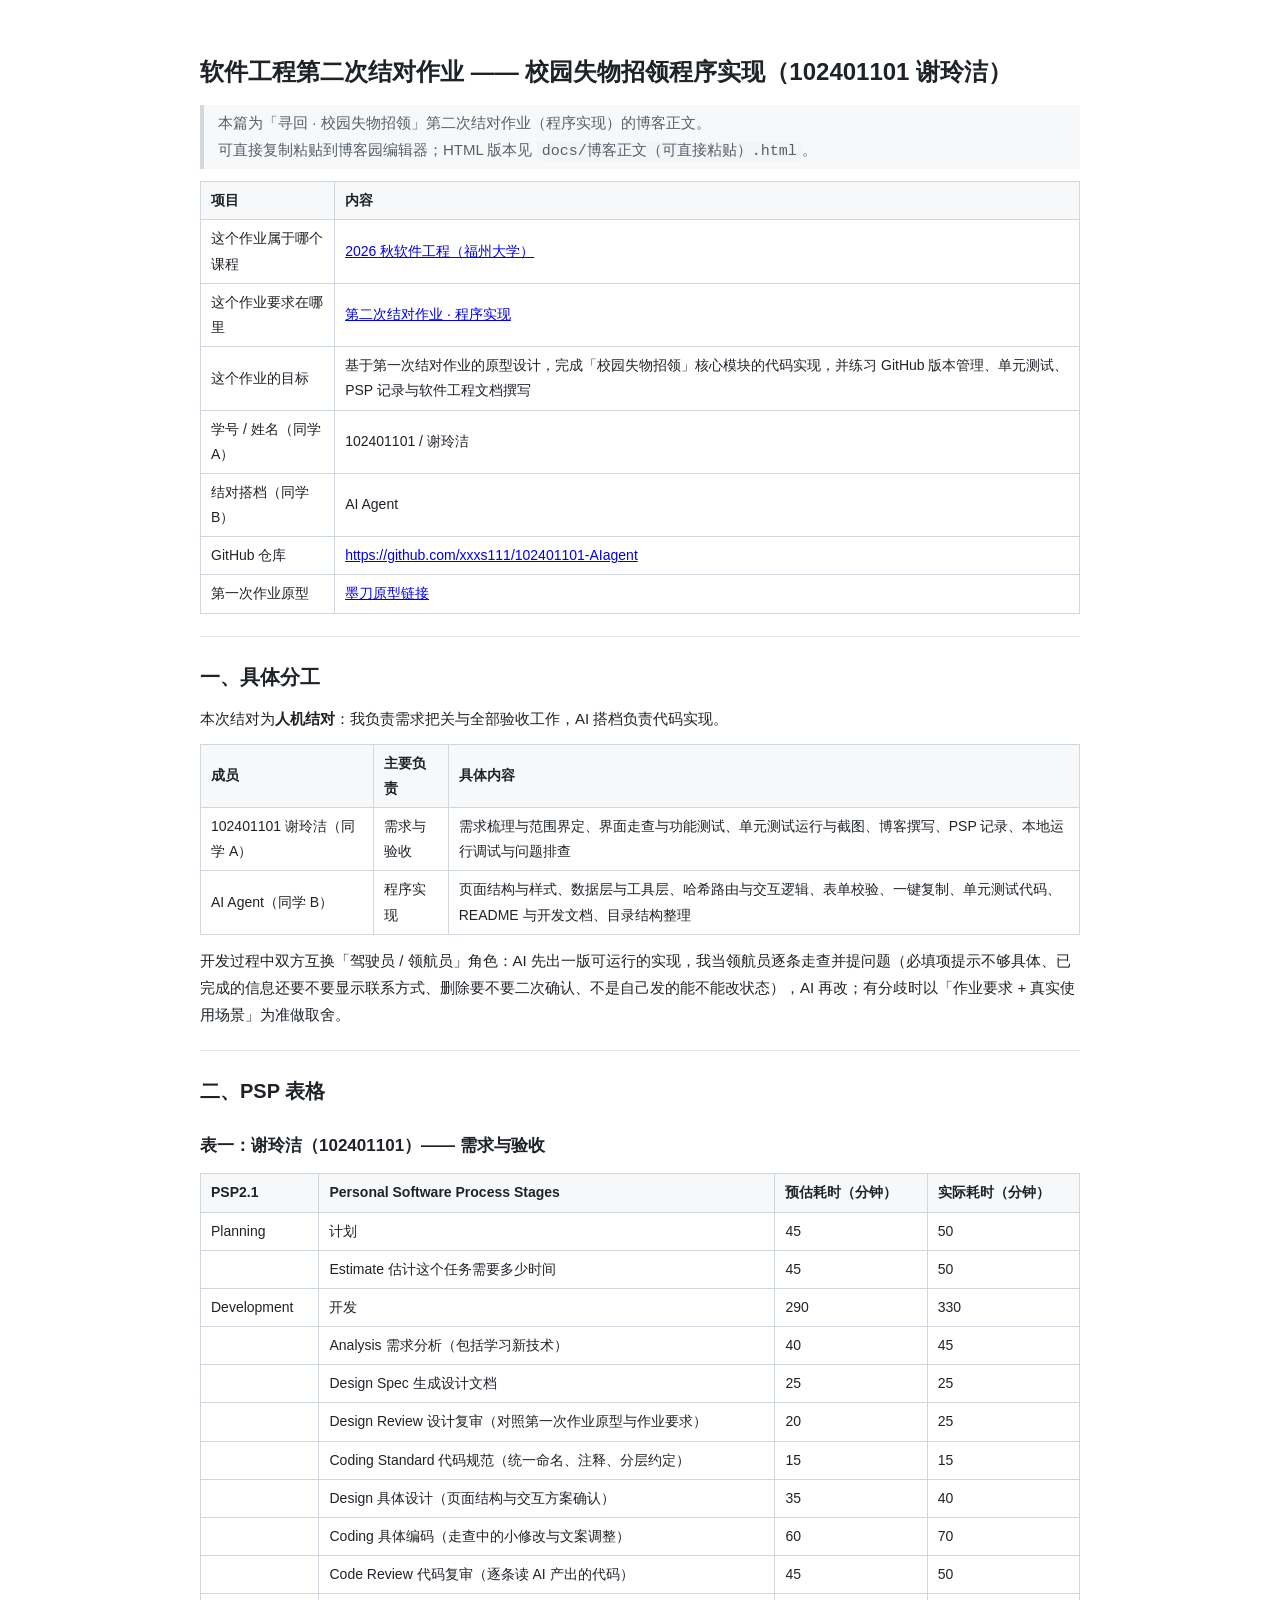
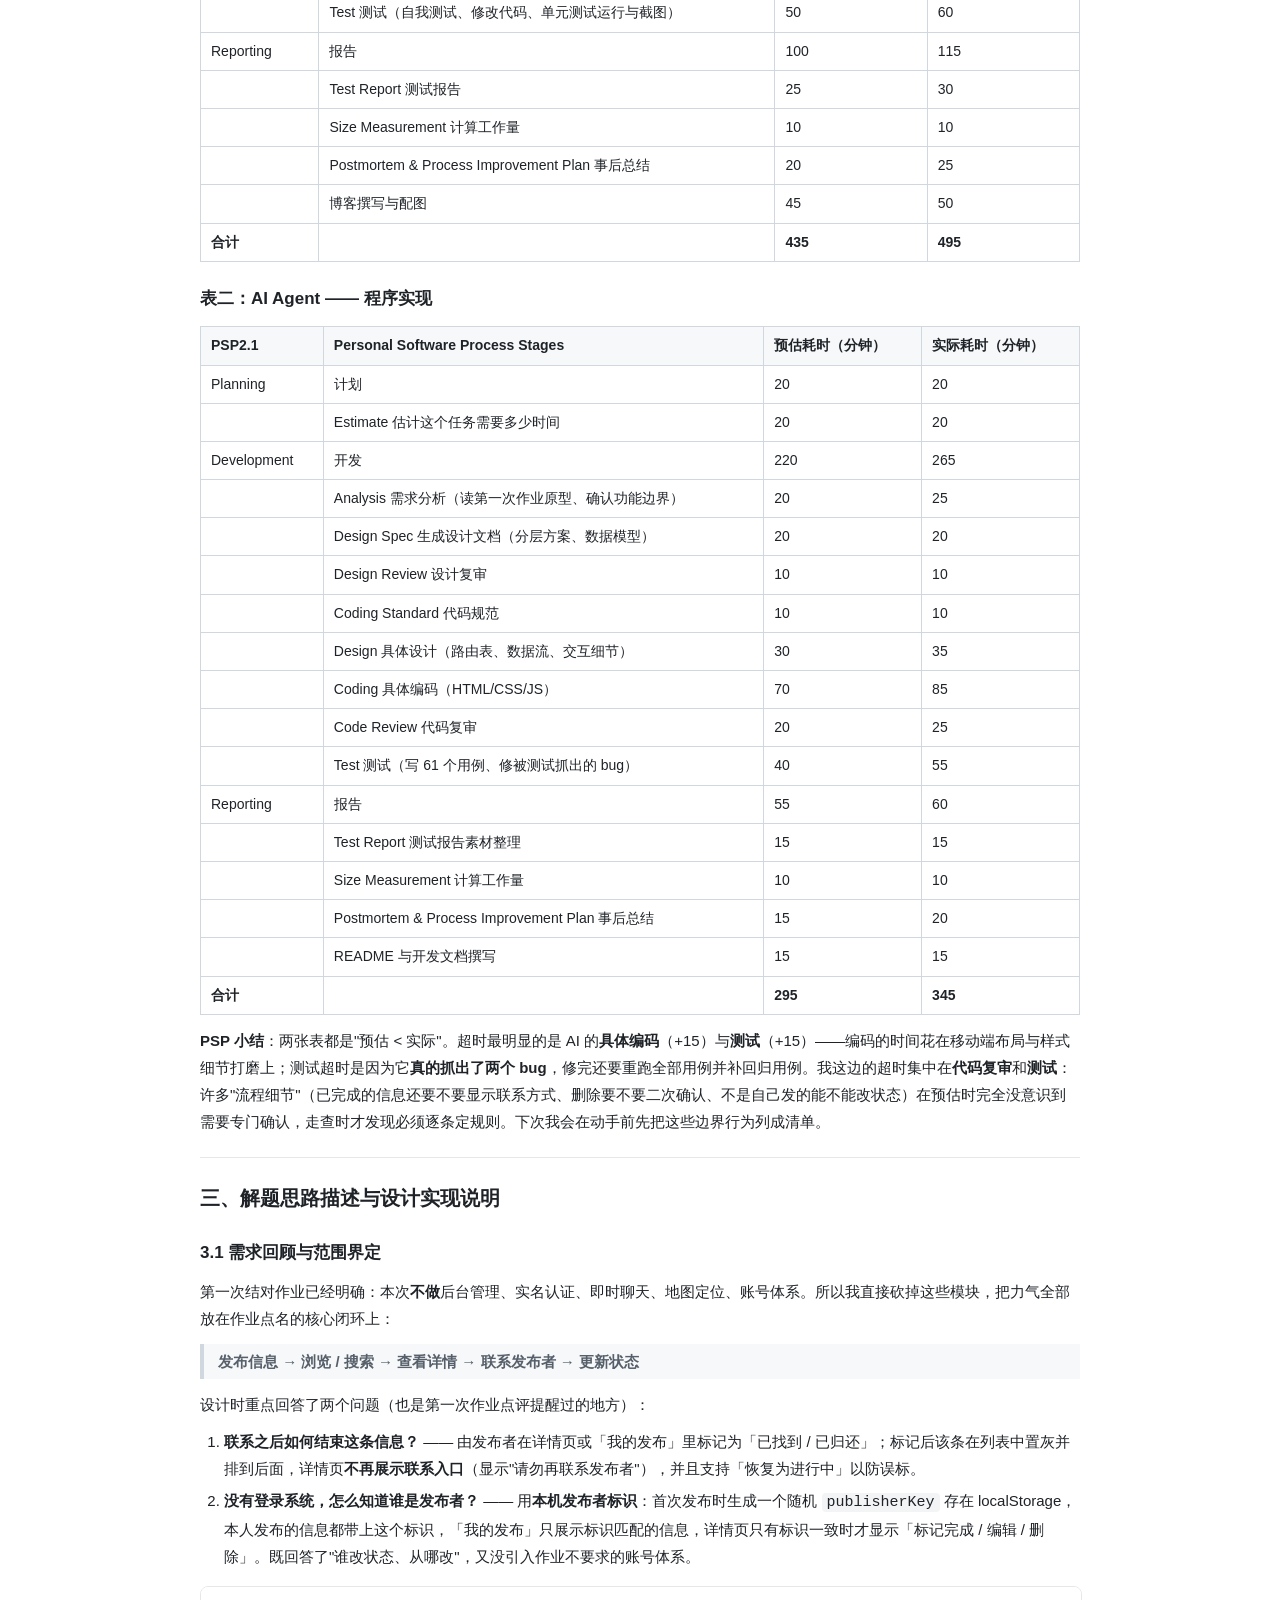
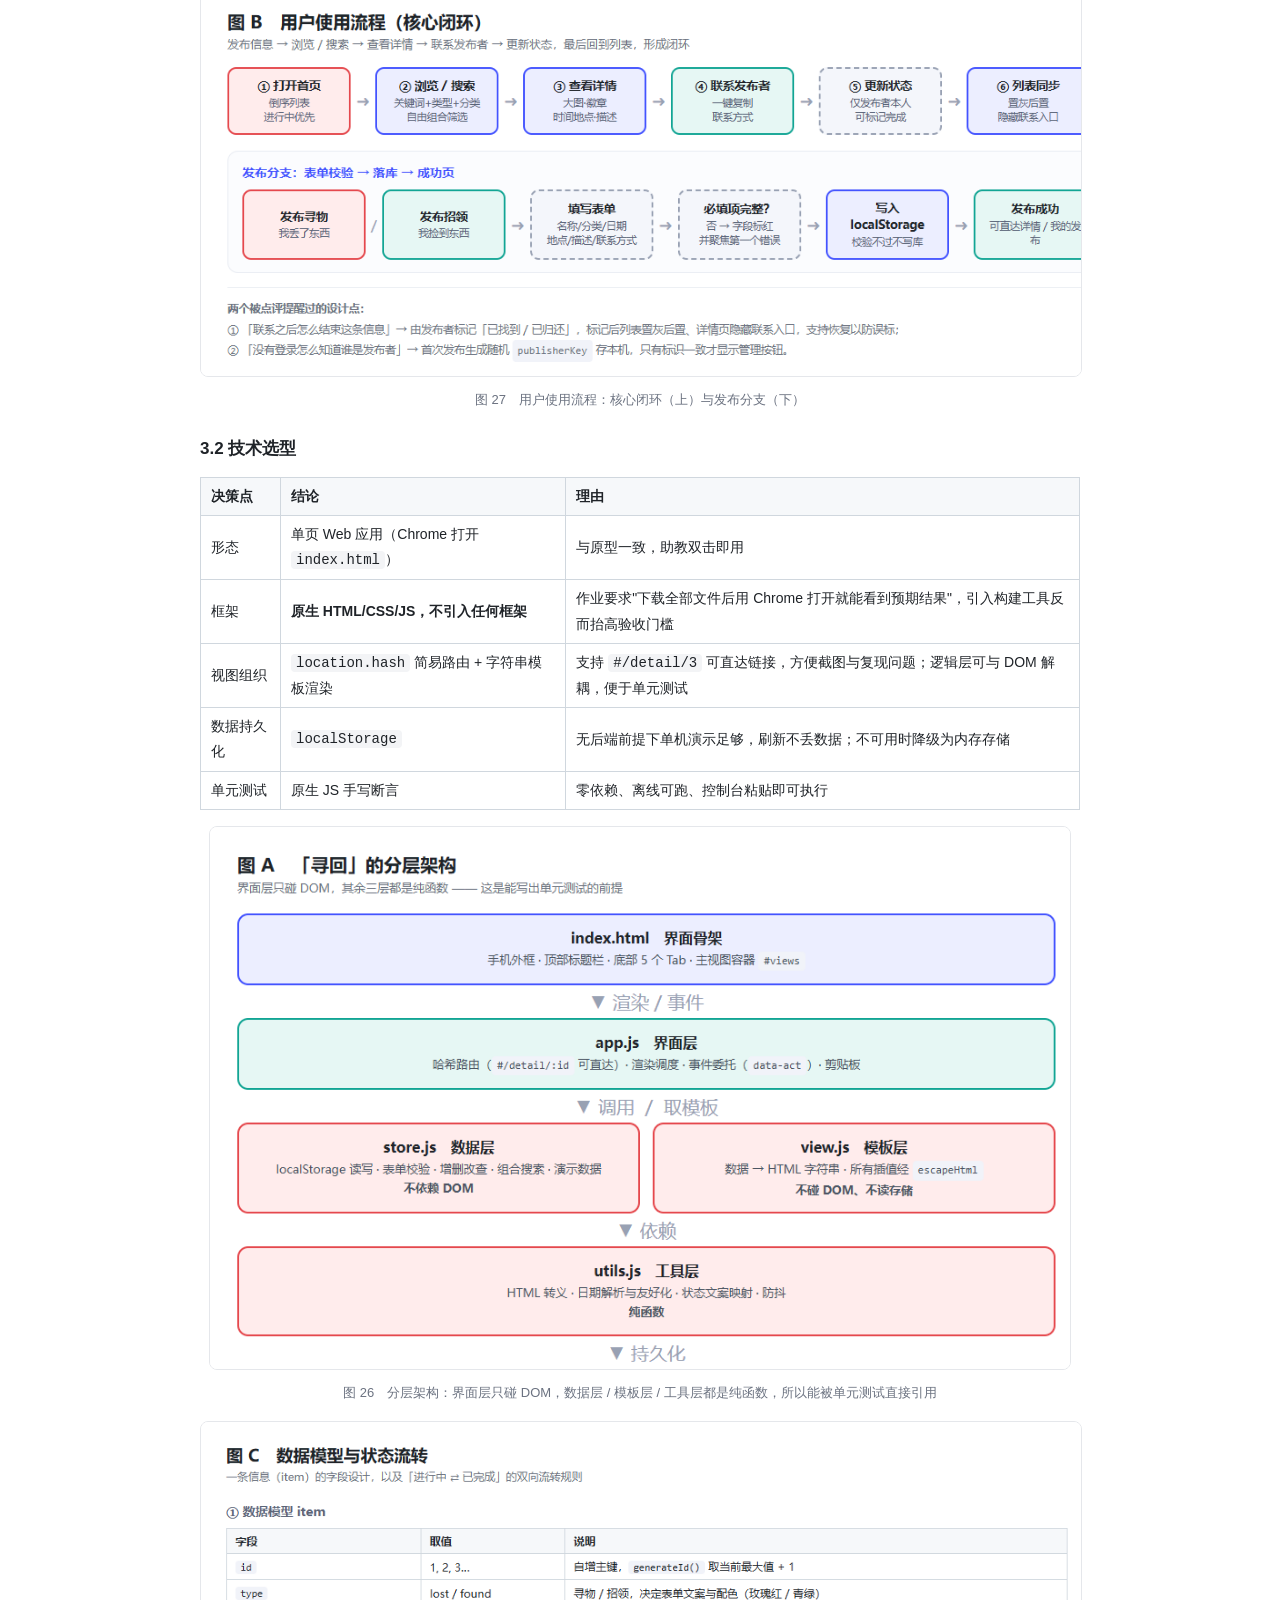
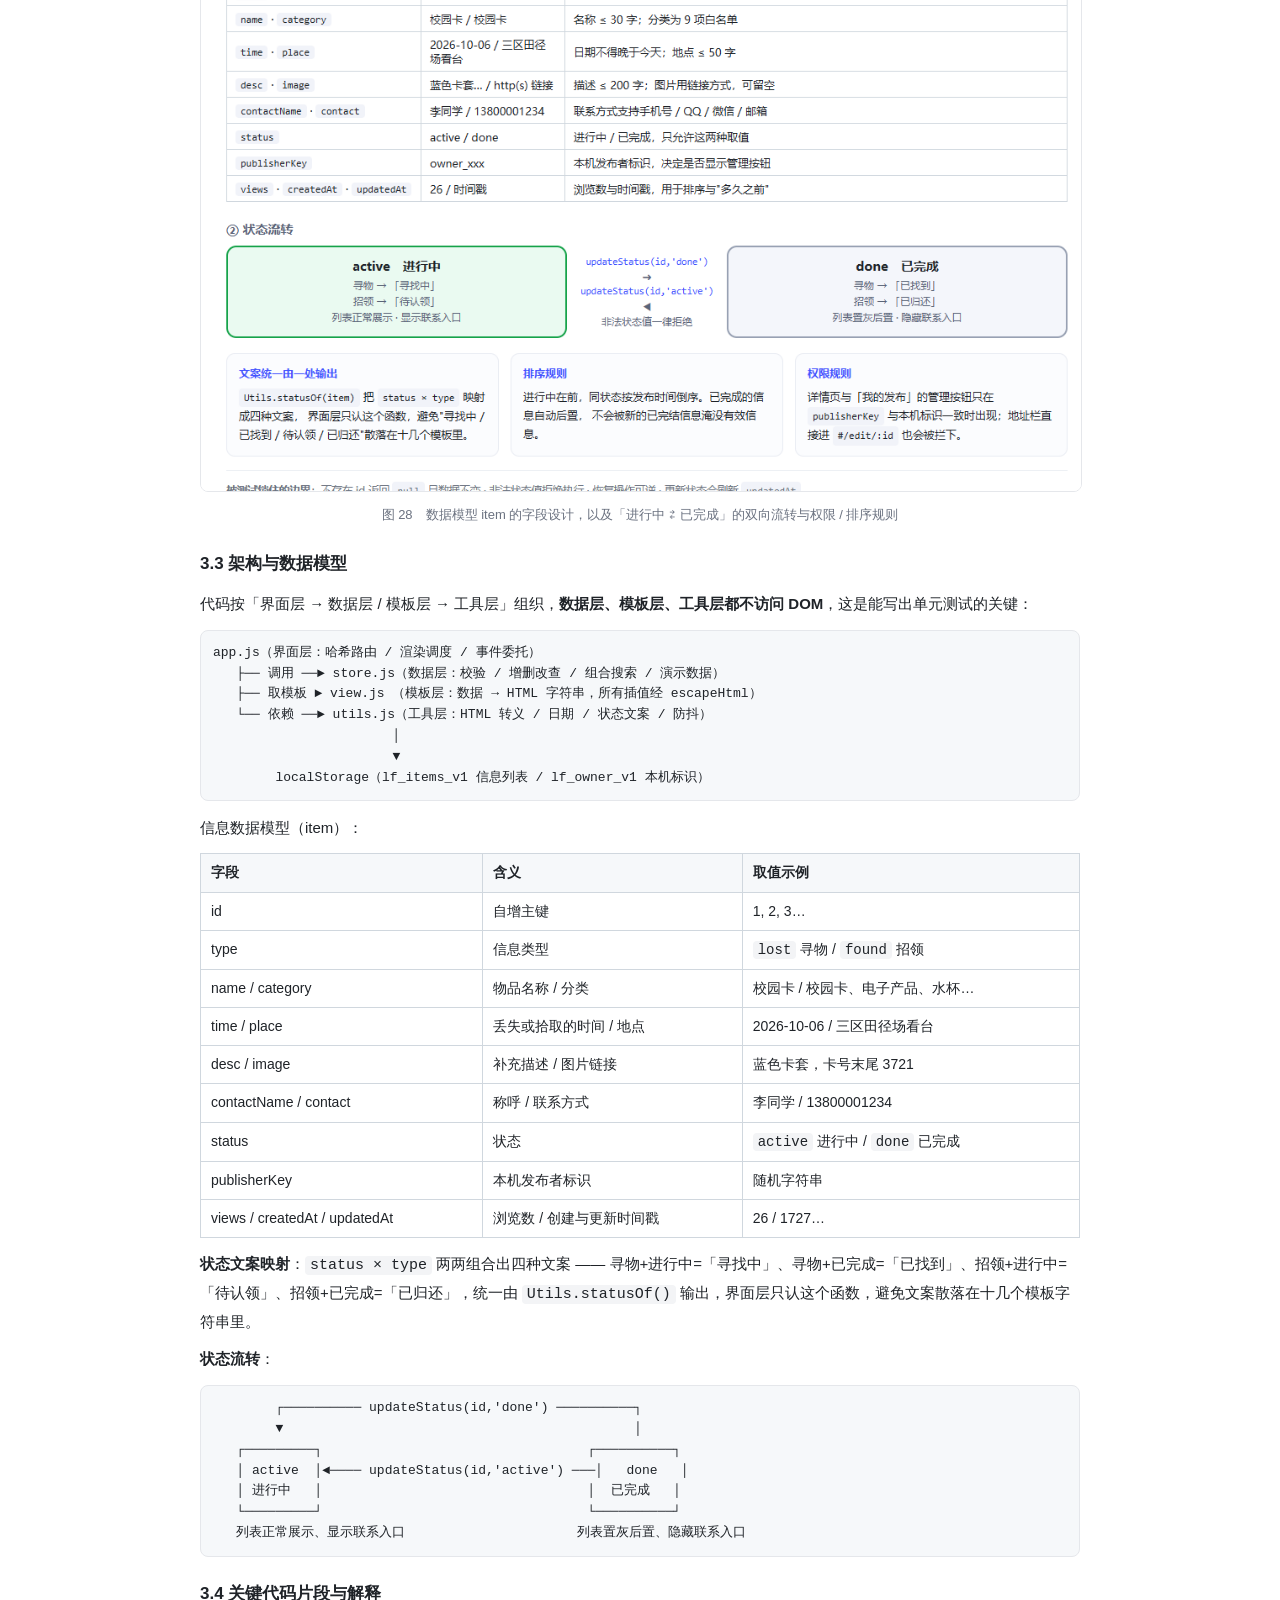
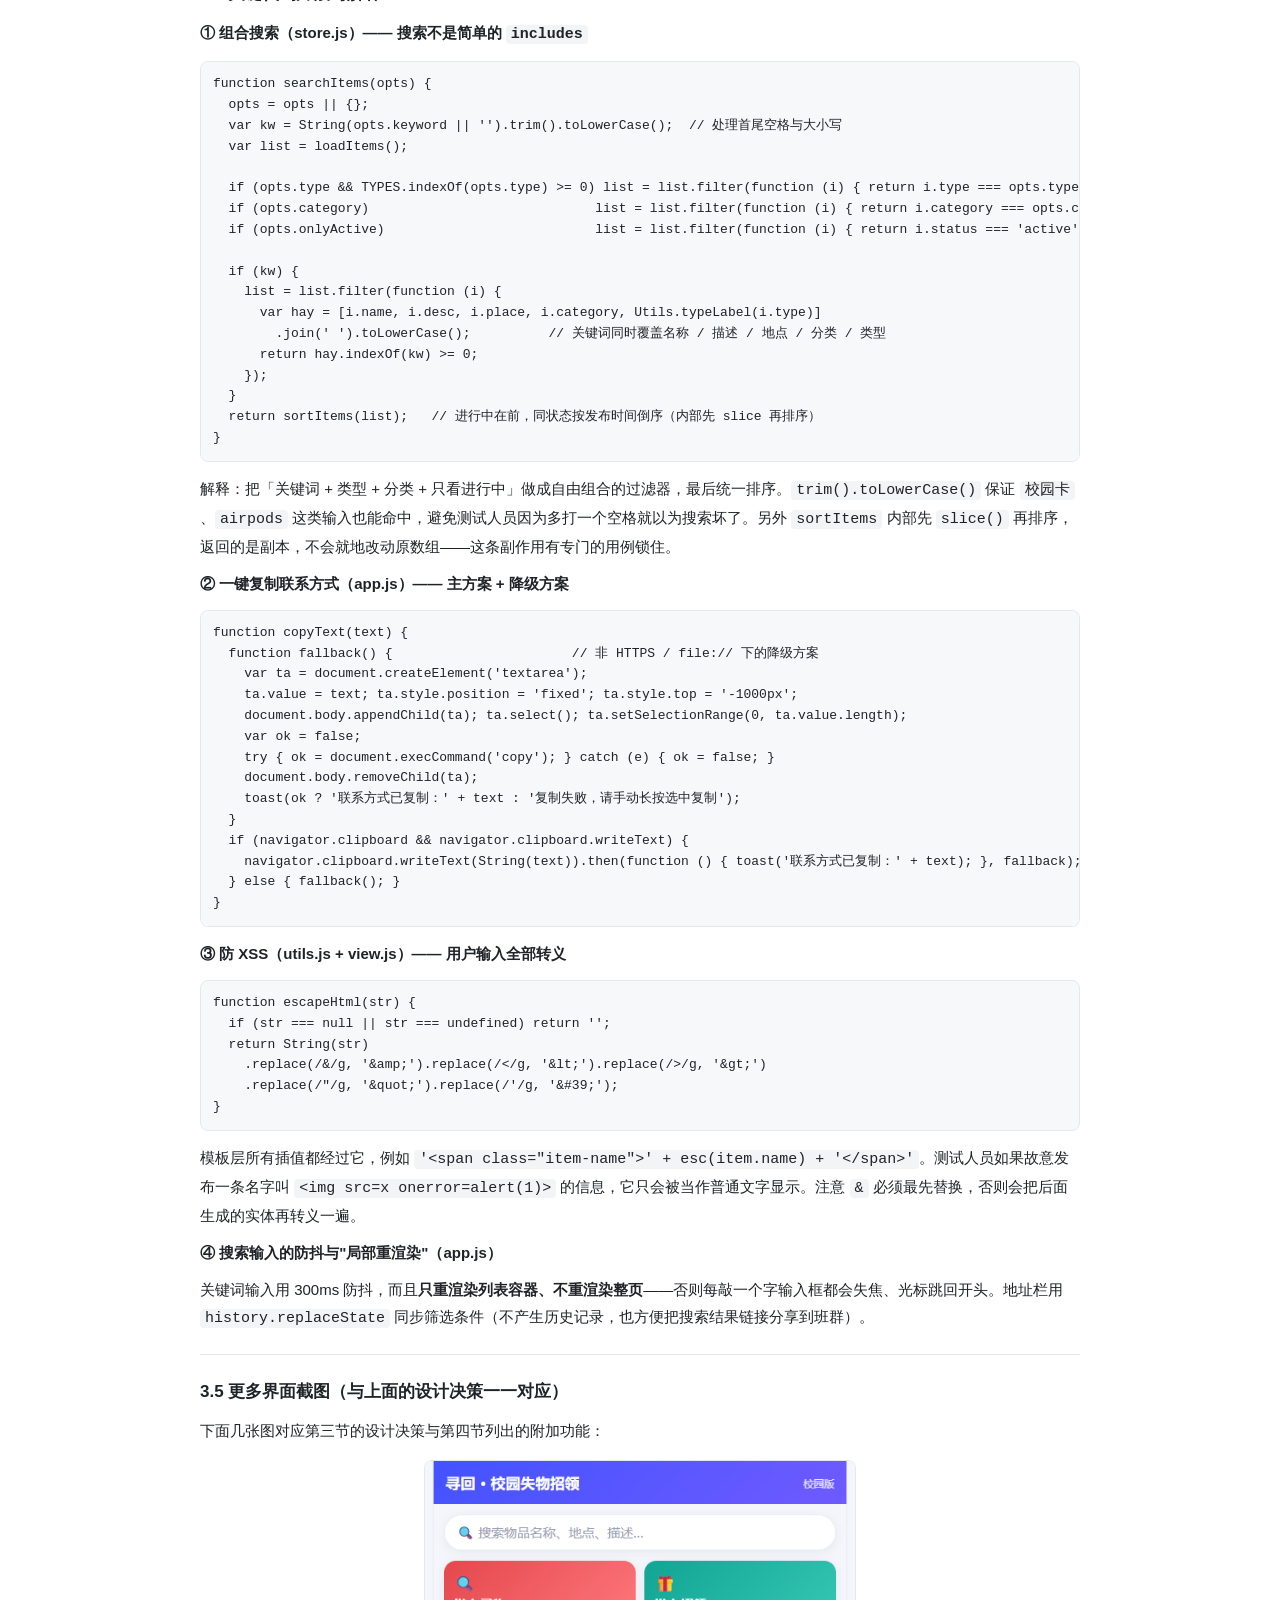
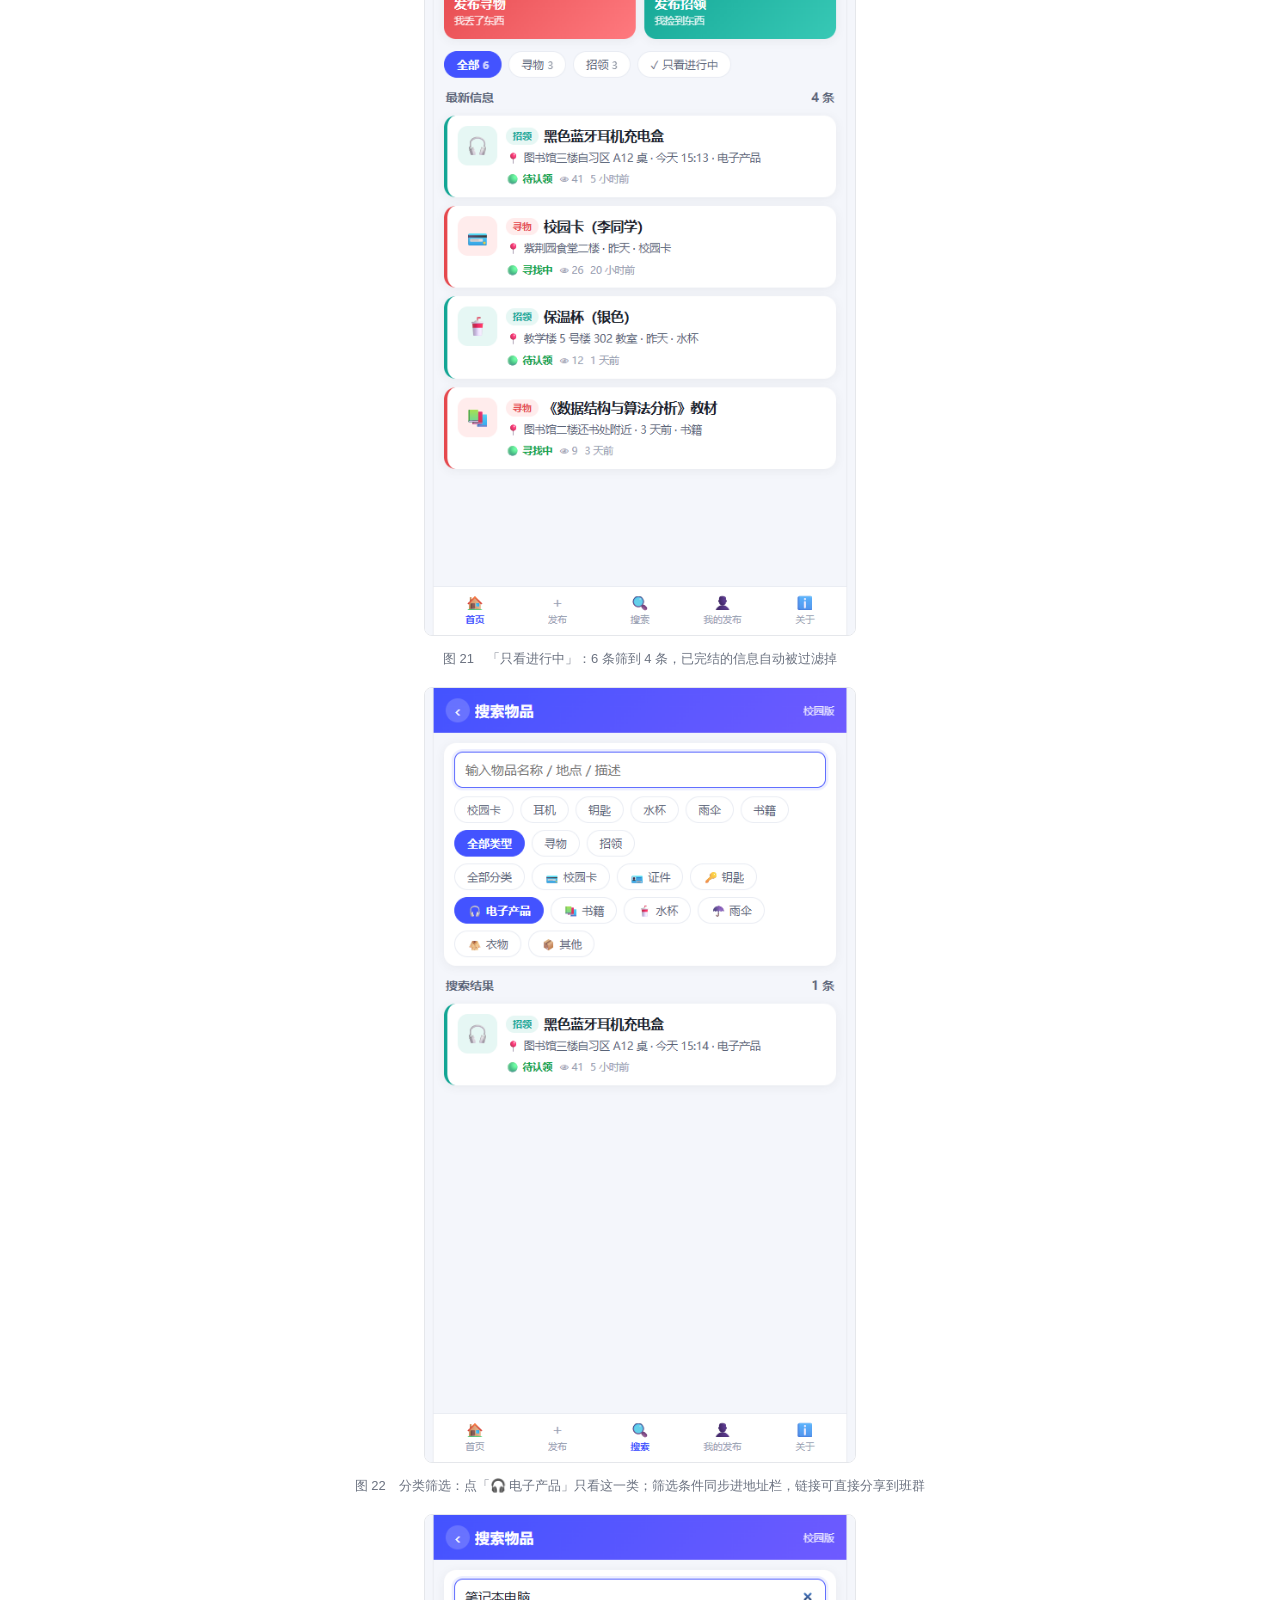
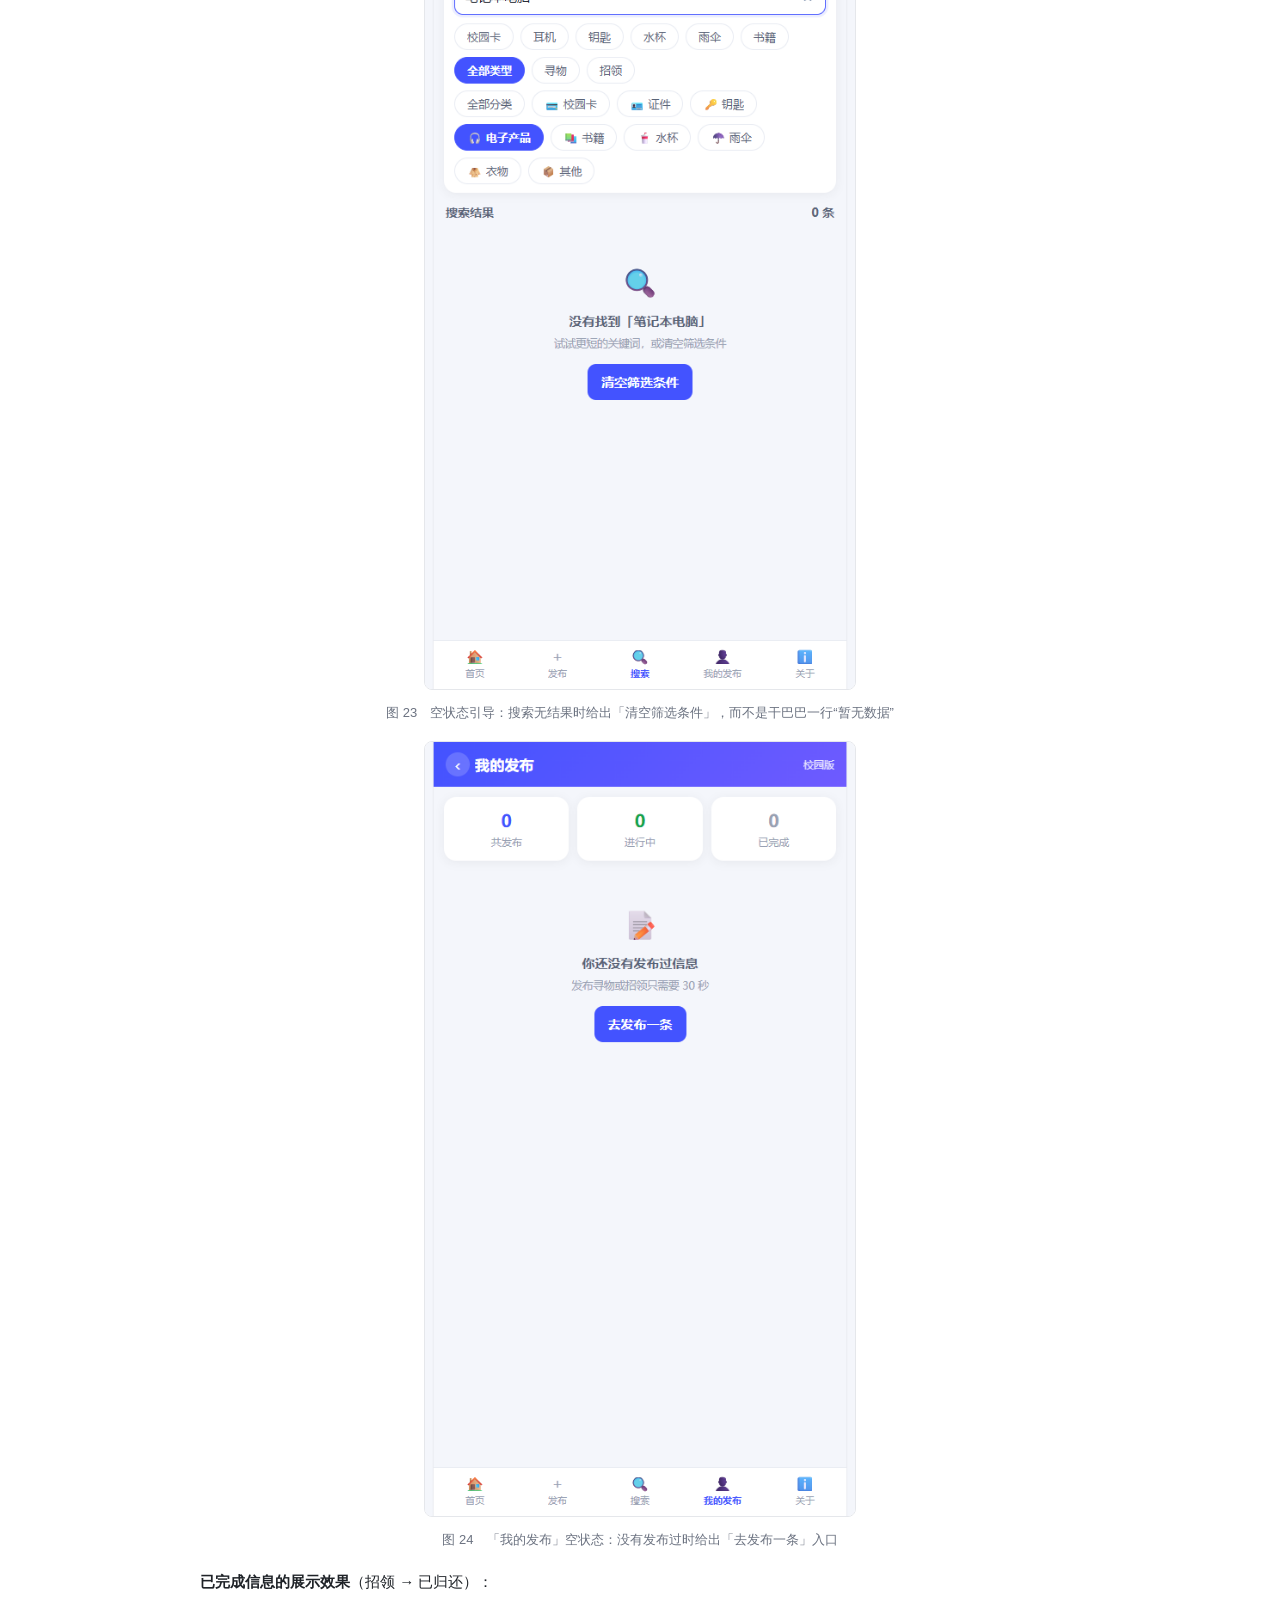
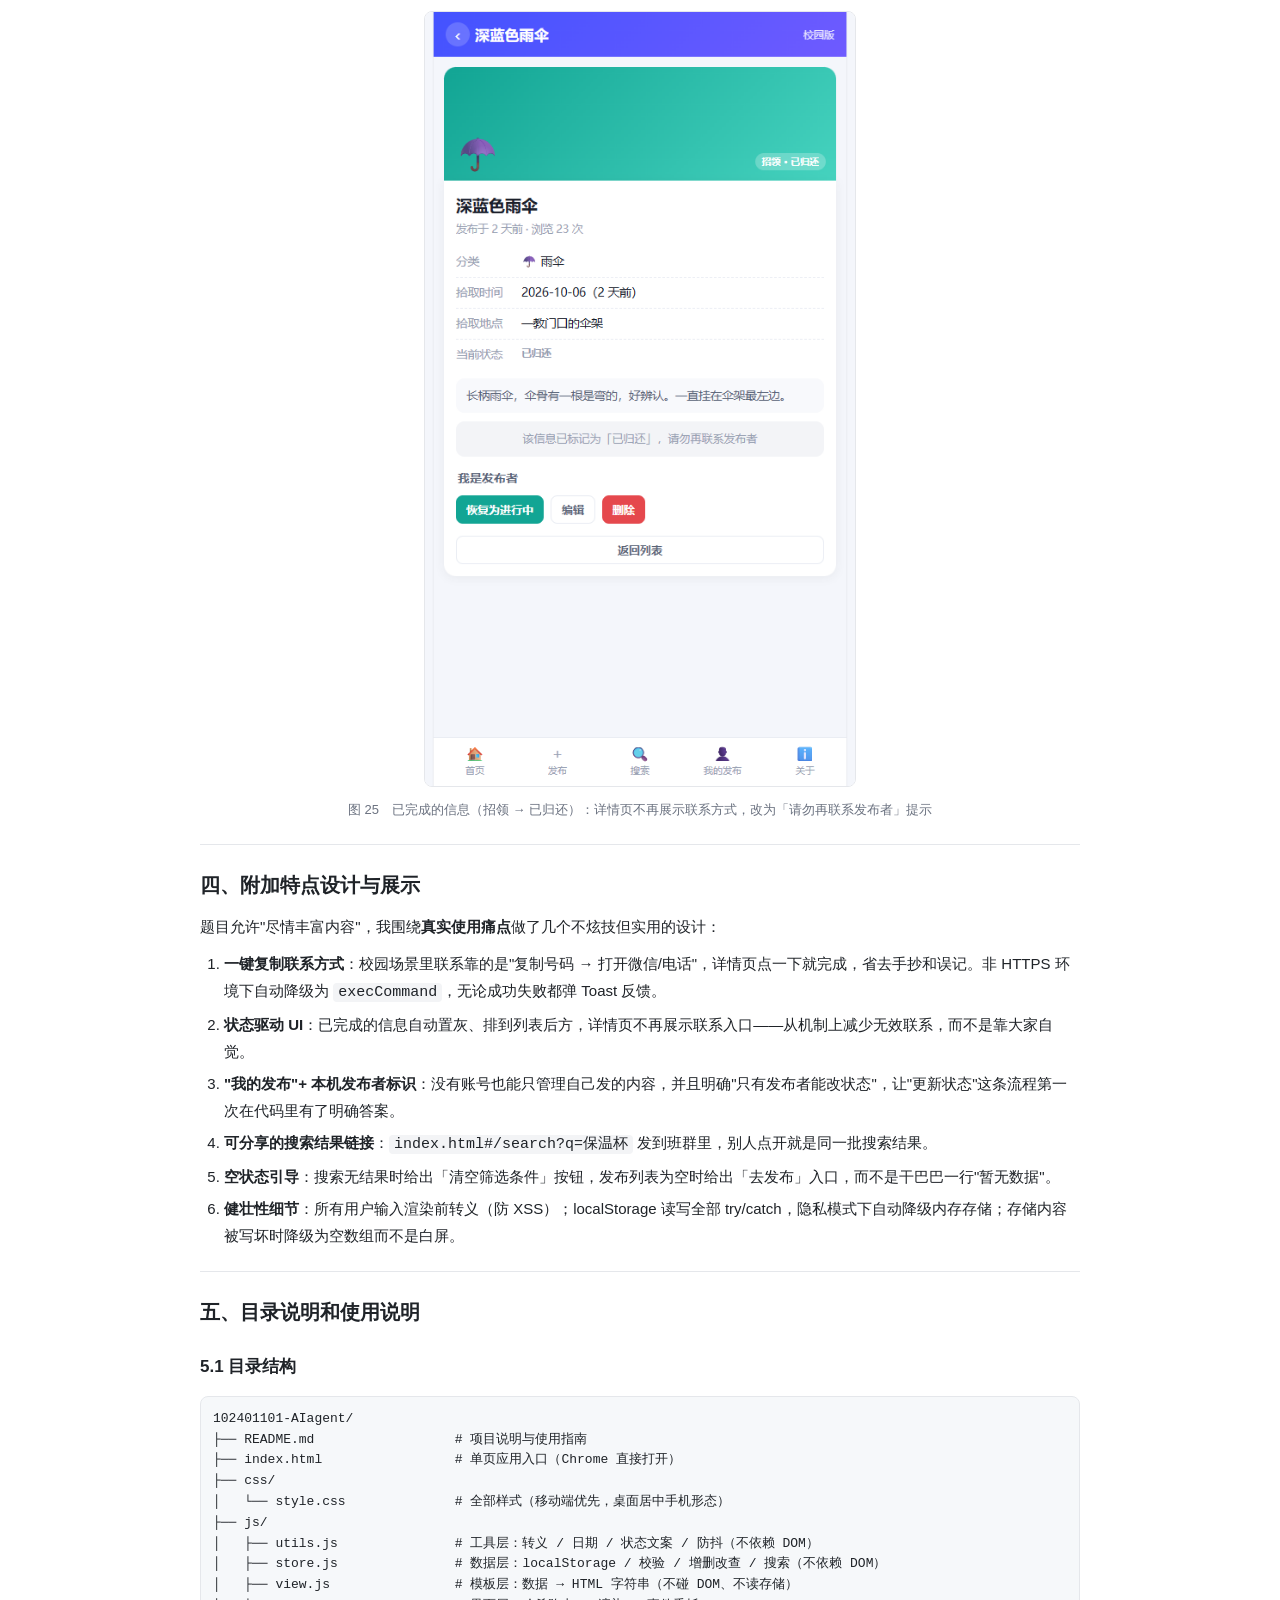
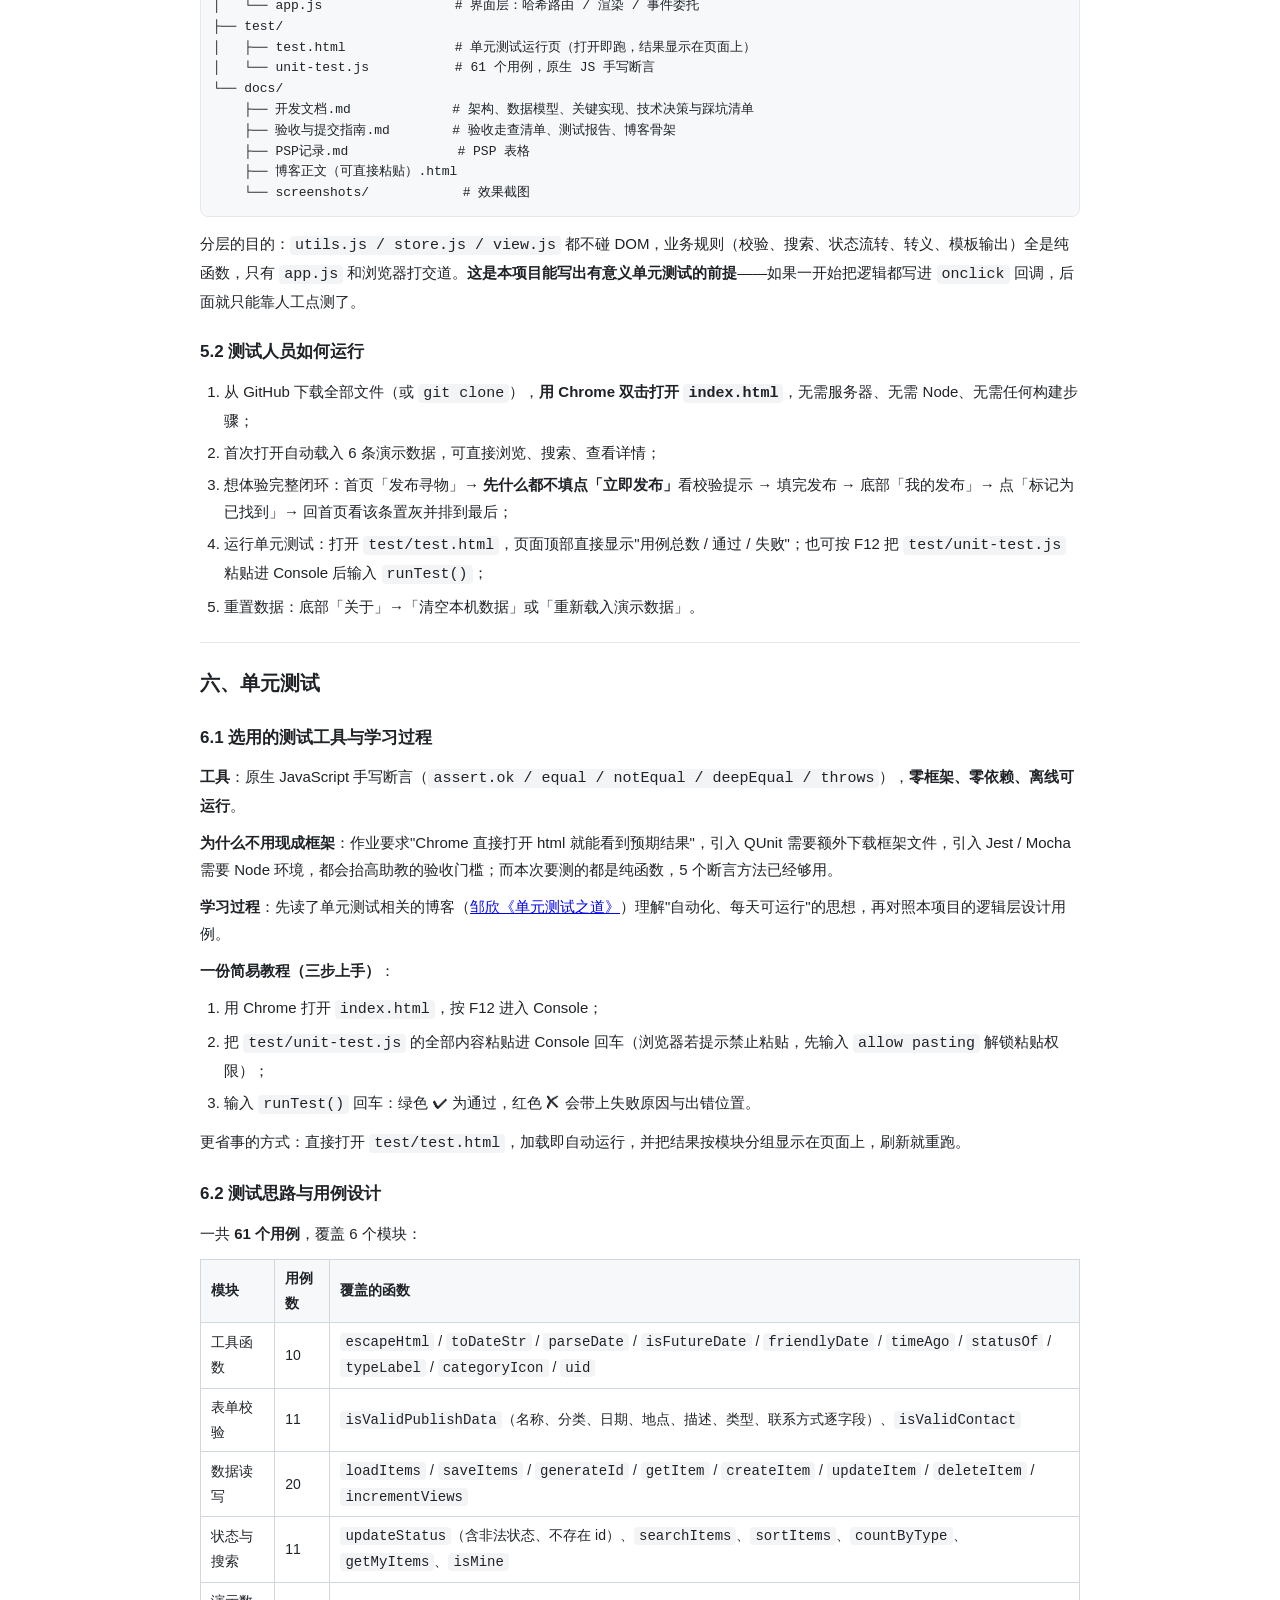
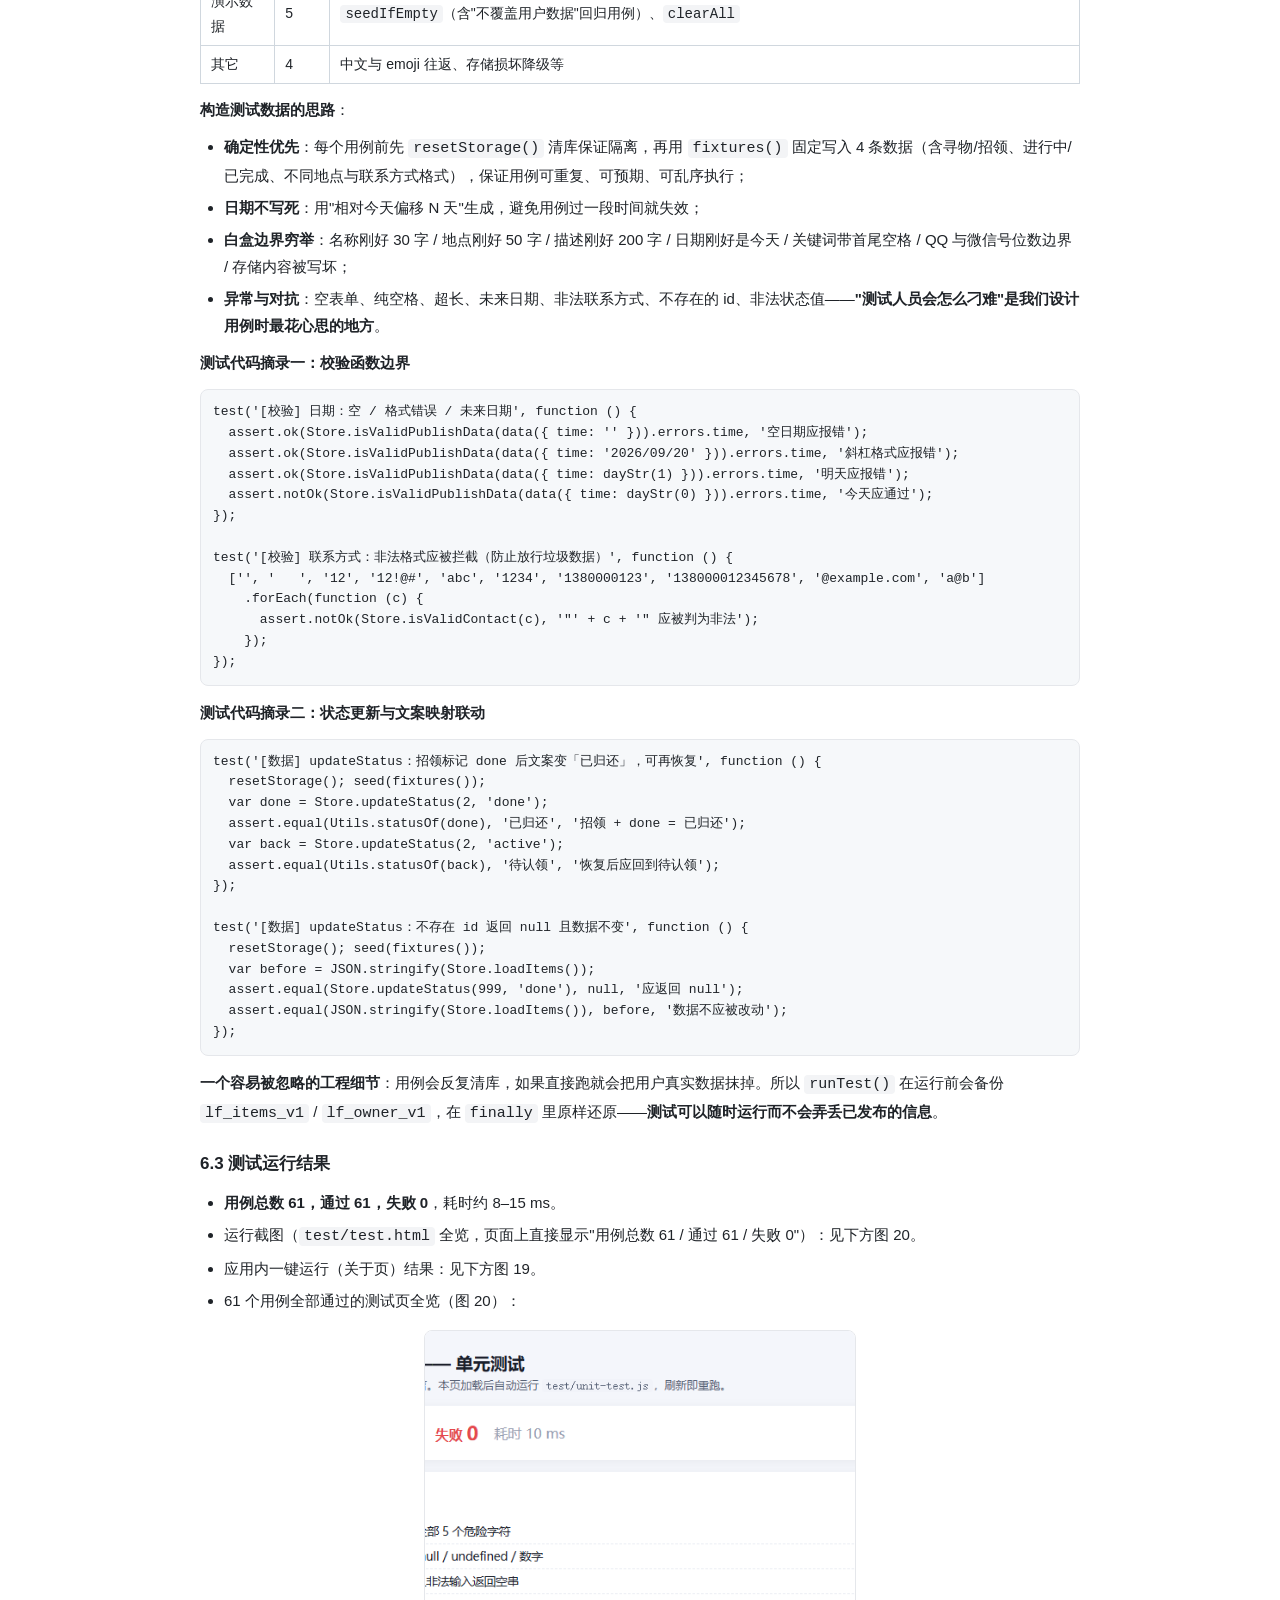
==== commit 270577ca: "docs: 博客补充流程图/架构图/数据模型图与更多界面截图（共18张配图）" ====
--- a/docs/博客正文（可直接粘贴）.html
+++ b/docs/博客正文（可直接粘贴）.html
@@ -28,11 +28,14 @@
 <blockquote style="border-left:4px solid #d0d7de;margin:12px 0;padding:4px 14px;color:#57606a;background:#f6f8fa"><strong>发布信息 → 浏览 / 搜索 → 查看详情 → 联系发布者 → 更新状态</strong></blockquote>
 <p style="margin:10px 0">设计时重点回答了两个问题（也是第一次作业点评提醒过的地方）：</p>
 <ol style='margin:10px 0;padding-left:24px'><li style='margin:5px 0'><strong>联系之后如何结束这条信息？</strong> —— 由发布者在详情页或「我的发布」里标记为「已找到 / 已归还」；标记后该条在列表中置灰并排到后面，详情页<strong>不再展示联系入口</strong>（显示"请勿再联系发布者"），并且支持「恢复为进行中」以防误标。</li><li style='margin:5px 0'><strong>没有登录系统，怎么知道谁是发布者？</strong> —— 用<strong>本机发布者标识</strong>：首次发布时生成一个随机 <code style="background:#f3f4f6;border-radius:4px;padding:1px 5px">publisherKey</code> 存在 localStorage，本人发布的信息都带上这个标识，「我的发布」只展示标识匹配的信息，详情页只有标识一致时才显示「标记完成 / 编辑 / 删除」。既回答了"谁改状态、从哪改"，又没引入作业不要求的账号体系。</li></ol>
+<p style="text-align:center;margin:16px 0"><img src="[data-uri]" alt="用户使用流程：核心闭环（上）与发布分支（下）" style="max-width:920px;width:100%;border:1px solid #e5e7eb;border-radius:8px"><br><span style="color:#6b7280;font-size:13px">图 27　用户使用流程：核心闭环（上）与发布分支（下）</span></p>
 <h3 style="font-size:17px;margin:22px 0 10px">3.2 技术选型</h3>
 <table style="border-collapse:collapse;width:100%;margin:12px 0;font-size:14px"><thead><tr><th style="border:1px solid #d0d7de;background:#f6f8fa;padding:6px 10px;text-align:left">决策点</th><th style="border:1px solid #d0d7de;background:#f6f8fa;padding:6px 10px;text-align:left">结论</th><th style="border:1px solid #d0d7de;background:#f6f8fa;padding:6px 10px;text-align:left">理由</th></tr></thead><tbody><tr><td style="border:1px solid #d0d7de;padding:6px 10px">形态</td><td style="border:1px solid #d0d7de;padding:6px 10px">单页 Web 应用（Chrome 打开 <code style="background:#f3f4f6;border-radius:4px;padding:1px 5px">index.html</code>）</td><td style="border:1px solid #d0d7de;padding:6px 10px">与原型一致，助教双击即用</td></tr><tr><td style="border:1px solid #d0d7de;padding:6px 10px">框架</td><td style="border:1px solid #d0d7de;padding:6px 10px"><strong>原生 HTML/CSS/JS，不引入任何框架</strong></td><td style="border:1px solid #d0d7de;padding:6px 10px">作业要求"下载全部文件后用 Chrome 打开就能看到预期结果"，引入构建工具反而抬高验收门槛</td></tr><tr><td style="border:1px solid #d0d7de;padding:6px 10px">视图组织</td><td style="border:1px solid #d0d7de;padding:6px 10px"><code style="background:#f3f4f6;border-radius:4px;padding:1px 5px">location.hash</code> 简易路由 + 字符串模板渲染</td><td style="border:1px solid #d0d7de;padding:6px 10px">支持 <code style="background:#f3f4f6;border-radius:4px;padding:1px 5px">#/detail/3</code> 可直达链接，方便截图与复现问题；逻辑层可与 DOM 解耦，便于单元测试</td></tr><tr><td style="border:1px solid #d0d7de;padding:6px 10px">数据持久化</td><td style="border:1px solid #d0d7de;padding:6px 10px"><code style="background:#f3f4f6;border-radius:4px;padding:1px 5px">localStorage</code></td><td style="border:1px solid #d0d7de;padding:6px 10px">无后端前提下单机演示足够，刷新不丢数据；不可用时降级为内存存储</td></tr><tr><td style="border:1px solid #d0d7de;padding:6px 10px">单元测试</td><td style="border:1px solid #d0d7de;padding:6px 10px">原生 JS 手写断言</td><td style="border:1px solid #d0d7de;padding:6px 10px">零依赖、离线可跑、控制台粘贴即可执行</td></tr></tbody></table>
+<p style="text-align:center;margin:16px 0"><img src="[data-uri]" alt="分层架构：界面层只碰 DOM，数据层 / 模板层 / 工具层都是纯函数，所以能被单元测试直接引用" style="max-width:860px;width:100%;border:1px solid #e5e7eb;border-radius:8px"><br><span style="color:#6b7280;font-size:13px">图 26　分层架构：界面层只碰 DOM，数据层 / 模板层 / 工具层都是纯函数，所以能被单元测试直接引用</span></p>
+<p style="text-align:center;margin:16px 0"><img src="[data-uri]" alt="数据模型 item 的字段设计，以及「进行中 ⇄ 已完成」的双向流转与权限 / 排序规则" style="max-width:920px;width:100%;border:1px solid #e5e7eb;border-radius:8px"><br><span style="color:#6b7280;font-size:13px">图 28　数据模型 item 的字段设计，以及「进行中 ⇄ 已完成」的双向流转与权限 / 排序规则</span></p>
 <h3 style="font-size:17px;margin:22px 0 10px">3.3 架构与数据模型</h3>
 <p style="margin:10px 0">代码按「界面层 → 数据层 / 模板层 → 工具层」组织，<strong>数据层、模板层、工具层都不访问 DOM</strong>，这是能写出单元测试的关键：</p>
-<pre style="background:#f6f8fa;border:1px solid #e5e7eb;border-radius:8px;padding:12px;overflow:auto;font-size:13px;line-height:1.6"><code>app.js（界面层：哈希路由 / 渲染调度 / 事件委托）
+<pre style="background:#f6f8fa;border:1px solid #e5e7eb;border-radius:8px;padding:12px;overflow-x:auto;font-size:13px;line-height:1.6"><code>app.js（界面层：哈希路由 / 渲染调度 / 事件委托）
    ├── 调用 ──► store.js（数据层：校验 / 增删改查 / 组合搜索 / 演示数据）
    ├── 取模板 ► view.js （模板层：数据 → HTML 字符串，所有插值经 escapeHtml）
    └── 依赖 ──► utils.js（工具层：HTML 转义 / 日期 / 状态文案 / 防抖）
@@ -43,7 +46,7 @@
 <table style="border-collapse:collapse;width:100%;margin:12px 0;font-size:14px"><thead><tr><th style="border:1px solid #d0d7de;background:#f6f8fa;padding:6px 10px;text-align:left">字段</th><th style="border:1px solid #d0d7de;background:#f6f8fa;padding:6px 10px;text-align:left">含义</th><th style="border:1px solid #d0d7de;background:#f6f8fa;padding:6px 10px;text-align:left">取值示例</th></tr></thead><tbody><tr><td style="border:1px solid #d0d7de;padding:6px 10px">id</td><td style="border:1px solid #d0d7de;padding:6px 10px">自增主键</td><td style="border:1px solid #d0d7de;padding:6px 10px">1, 2, 3…</td></tr><tr><td style="border:1px solid #d0d7de;padding:6px 10px">type</td><td style="border:1px solid #d0d7de;padding:6px 10px">信息类型</td><td style="border:1px solid #d0d7de;padding:6px 10px"><code style="background:#f3f4f6;border-radius:4px;padding:1px 5px">lost</code> 寻物 / <code style="background:#f3f4f6;border-radius:4px;padding:1px 5px">found</code> 招领</td></tr><tr><td style="border:1px solid #d0d7de;padding:6px 10px">name / category</td><td style="border:1px solid #d0d7de;padding:6px 10px">物品名称 / 分类</td><td style="border:1px solid #d0d7de;padding:6px 10px">校园卡 / 校园卡、电子产品、水杯…</td></tr><tr><td style="border:1px solid #d0d7de;padding:6px 10px">time / place</td><td style="border:1px solid #d0d7de;padding:6px 10px">丢失或拾取的时间 / 地点</td><td style="border:1px solid #d0d7de;padding:6px 10px">2026-10-06 / 三区田径场看台</td></tr><tr><td style="border:1px solid #d0d7de;padding:6px 10px">desc / image</td><td style="border:1px solid #d0d7de;padding:6px 10px">补充描述 / 图片链接</td><td style="border:1px solid #d0d7de;padding:6px 10px">蓝色卡套，卡号末尾 3721</td></tr><tr><td style="border:1px solid #d0d7de;padding:6px 10px">contactName / contact</td><td style="border:1px solid #d0d7de;padding:6px 10px">称呼 / 联系方式</td><td style="border:1px solid #d0d7de;padding:6px 10px">李同学 / 13800001234</td></tr><tr><td style="border:1px solid #d0d7de;padding:6px 10px">status</td><td style="border:1px solid #d0d7de;padding:6px 10px">状态</td><td style="border:1px solid #d0d7de;padding:6px 10px"><code style="background:#f3f4f6;border-radius:4px;padding:1px 5px">active</code> 进行中 / <code style="background:#f3f4f6;border-radius:4px;padding:1px 5px">done</code> 已完成</td></tr><tr><td style="border:1px solid #d0d7de;padding:6px 10px">publisherKey</td><td style="border:1px solid #d0d7de;padding:6px 10px">本机发布者标识</td><td style="border:1px solid #d0d7de;padding:6px 10px">随机字符串</td></tr><tr><td style="border:1px solid #d0d7de;padding:6px 10px">views / createdAt / updatedAt</td><td style="border:1px solid #d0d7de;padding:6px 10px">浏览数 / 创建与更新时间戳</td><td style="border:1px solid #d0d7de;padding:6px 10px">26 / 1727…</td></tr></tbody></table>
 <p style="margin:10px 0"><strong>状态文案映射</strong>：<code style="background:#f3f4f6;border-radius:4px;padding:1px 5px">status × type</code> 两两组合出四种文案 —— 寻物+进行中=「寻找中」、寻物+已完成=「已找到」、招领+进行中=「待认领」、招领+已完成=「已归还」，统一由 <code style="background:#f3f4f6;border-radius:4px;padding:1px 5px">Utils.statusOf()</code> 输出，界面层只认这个函数，避免文案散落在十几个模板字符串里。</p>
 <p style="margin:10px 0"><strong>状态流转</strong>：</p>
-<pre style="background:#f6f8fa;border:1px solid #e5e7eb;border-radius:8px;padding:12px;overflow:auto;font-size:13px;line-height:1.6"><code>        ┌────────── updateStatus(id,'done') ──────────┐
+<pre style="background:#f6f8fa;border:1px solid #e5e7eb;border-radius:8px;padding:12px;overflow-x:auto;font-size:13px;line-height:1.6"><code>        ┌────────── updateStatus(id,'done') ──────────┐
         ▼                                             │
    ┌─────────┐                                  ┌──────────┐
    │ active  │◄──── updateStatus(id,'active') ───│   done   │
@@ -52,7 +55,7 @@
    列表正常展示、显示联系入口                      列表置灰后置、隐藏联系入口</code></pre>
 <h3 style="font-size:17px;margin:22px 0 10px">3.4 关键代码片段与解释</h3>
 <p style="margin:10px 0"><strong>① 组合搜索（store.js）—— 搜索不是简单的 <code style="background:#f3f4f6;border-radius:4px;padding:1px 5px">includes</code></strong></p>
-<pre style="background:#f6f8fa;border:1px solid #e5e7eb;border-radius:8px;padding:12px;overflow:auto;font-size:13px;line-height:1.6"><code>function searchItems(opts) {
+<pre style="background:#f6f8fa;border:1px solid #e5e7eb;border-radius:8px;padding:12px;overflow-x:auto;font-size:13px;line-height:1.6"><code>function searchItems(opts) {
   opts = opts || {};
   var kw = String(opts.keyword || '').trim().toLowerCase();  // 处理首尾空格与大小写
   var list = loadItems();
@@ -72,7 +75,7 @@
 }</code></pre>
 <p style="margin:10px 0">解释：把「关键词 + 类型 + 分类 + 只看进行中」做成自由组合的过滤器，最后统一排序。<code style="background:#f3f4f6;border-radius:4px;padding:1px 5px">trim().toLowerCase()</code> 保证 <code style="background:#f3f4f6;border-radius:4px;padding:1px 5px"> 校园卡 </code>、<code style="background:#f3f4f6;border-radius:4px;padding:1px 5px">airpods</code> 这类输入也能命中，避免测试人员因为多打一个空格就以为搜索坏了。另外 <code style="background:#f3f4f6;border-radius:4px;padding:1px 5px">sortItems</code> 内部先 <code style="background:#f3f4f6;border-radius:4px;padding:1px 5px">slice()</code> 再排序，返回的是副本，不会就地改动原数组——这条副作用有专门的用例锁住。</p>
 <p style="margin:10px 0"><strong>② 一键复制联系方式（app.js）—— 主方案 + 降级方案</strong></p>
-<pre style="background:#f6f8fa;border:1px solid #e5e7eb;border-radius:8px;padding:12px;overflow:auto;font-size:13px;line-height:1.6"><code>function copyText(text) {
+<pre style="background:#f6f8fa;border:1px solid #e5e7eb;border-radius:8px;padding:12px;overflow-x:auto;font-size:13px;line-height:1.6"><code>function copyText(text) {
   function fallback() {                       // 非 HTTPS / file:// 下的降级方案
     var ta = document.createElement('textarea');
     ta.value = text; ta.style.position = 'fixed'; ta.style.top = '-1000px';
@@ -87,15 +90,24 @@
   } else { fallback(); }
 }</code></pre>
 <p style="margin:10px 0"><strong>③ 防 XSS（utils.js + view.js）—— 用户输入全部转义</strong></p>
-<pre style="background:#f6f8fa;border:1px solid #e5e7eb;border-radius:8px;padding:12px;overflow:auto;font-size:13px;line-height:1.6"><code>function escapeHtml(str) {
+<pre style="background:#f6f8fa;border:1px solid #e5e7eb;border-radius:8px;padding:12px;overflow-x:auto;font-size:13px;line-height:1.6"><code>function escapeHtml(str) {
   if (str === null || str === undefined) return '';
   return String(str)
     .replace(/&amp;/g, '&amp;amp;').replace(/&lt;/g, '&amp;lt;').replace(/&gt;/g, '&amp;gt;')
     .replace(/"/g, '&amp;quot;').replace(/'/g, '&amp;#39;');
 }</code></pre>
-<p style="margin:10px 0">模板层所有插值都经过它，例如 <code style="background:#f3f4f6;border-radius:4px;padding:1px 5px">'<span class="item-name">' + esc(item.name) + '</span>'</code>。测试人员如果故意发布一条名字叫 <code style="background:#f3f4f6;border-radius:4px;padding:1px 5px"><img src=x onerror=alert(1)></code> 的信息，它只会被当作普通文字显示。注意 <code style="background:#f3f4f6;border-radius:4px;padding:1px 5px">&</code> 必须最先替换，否则会把后面生成的实体再转义一遍。</p>
+<p style="margin:10px 0">模板层所有插值都经过它，例如 <code style="background:#f3f4f6;border-radius:4px;padding:1px 5px">'&lt;span class="item-name"&gt;' + esc(item.name) + '&lt;/span&gt;'</code>。测试人员如果故意发布一条名字叫 <code style="background:#f3f4f6;border-radius:4px;padding:1px 5px">&lt;img src=x onerror=alert(1)&gt;</code> 的信息，它只会被当作普通文字显示。注意 <code style="background:#f3f4f6;border-radius:4px;padding:1px 5px">&</code> 必须最先替换，否则会把后面生成的实体再转义一遍。</p>
 <p style="margin:10px 0"><strong>④ 搜索输入的防抖与"局部重渲染"（app.js）</strong></p>
 <p style="margin:10px 0">关键词输入用 300ms 防抖，而且<strong>只重渲染列表容器、不重渲染整页</strong>——否则每敲一个字输入框都会失焦、光标跳回开头。地址栏用 <code style="background:#f3f4f6;border-radius:4px;padding:1px 5px">history.replaceState</code> 同步筛选条件（不产生历史记录，也方便把搜索结果链接分享到班群）。</p>
+<hr style="border:0;border-top:1px solid #e5e7eb;margin:22px 0">
+<h3 style="font-size:17px;margin:22px 0 10px">3.5 更多界面截图（与上面的设计决策一一对应）</h3>
+<p style="margin:10px 0">下面几张图对应第三节的设计决策与第四节列出的附加功能：</p>
+<p style="text-align:center;margin:16px 0"><img src="[data-uri]